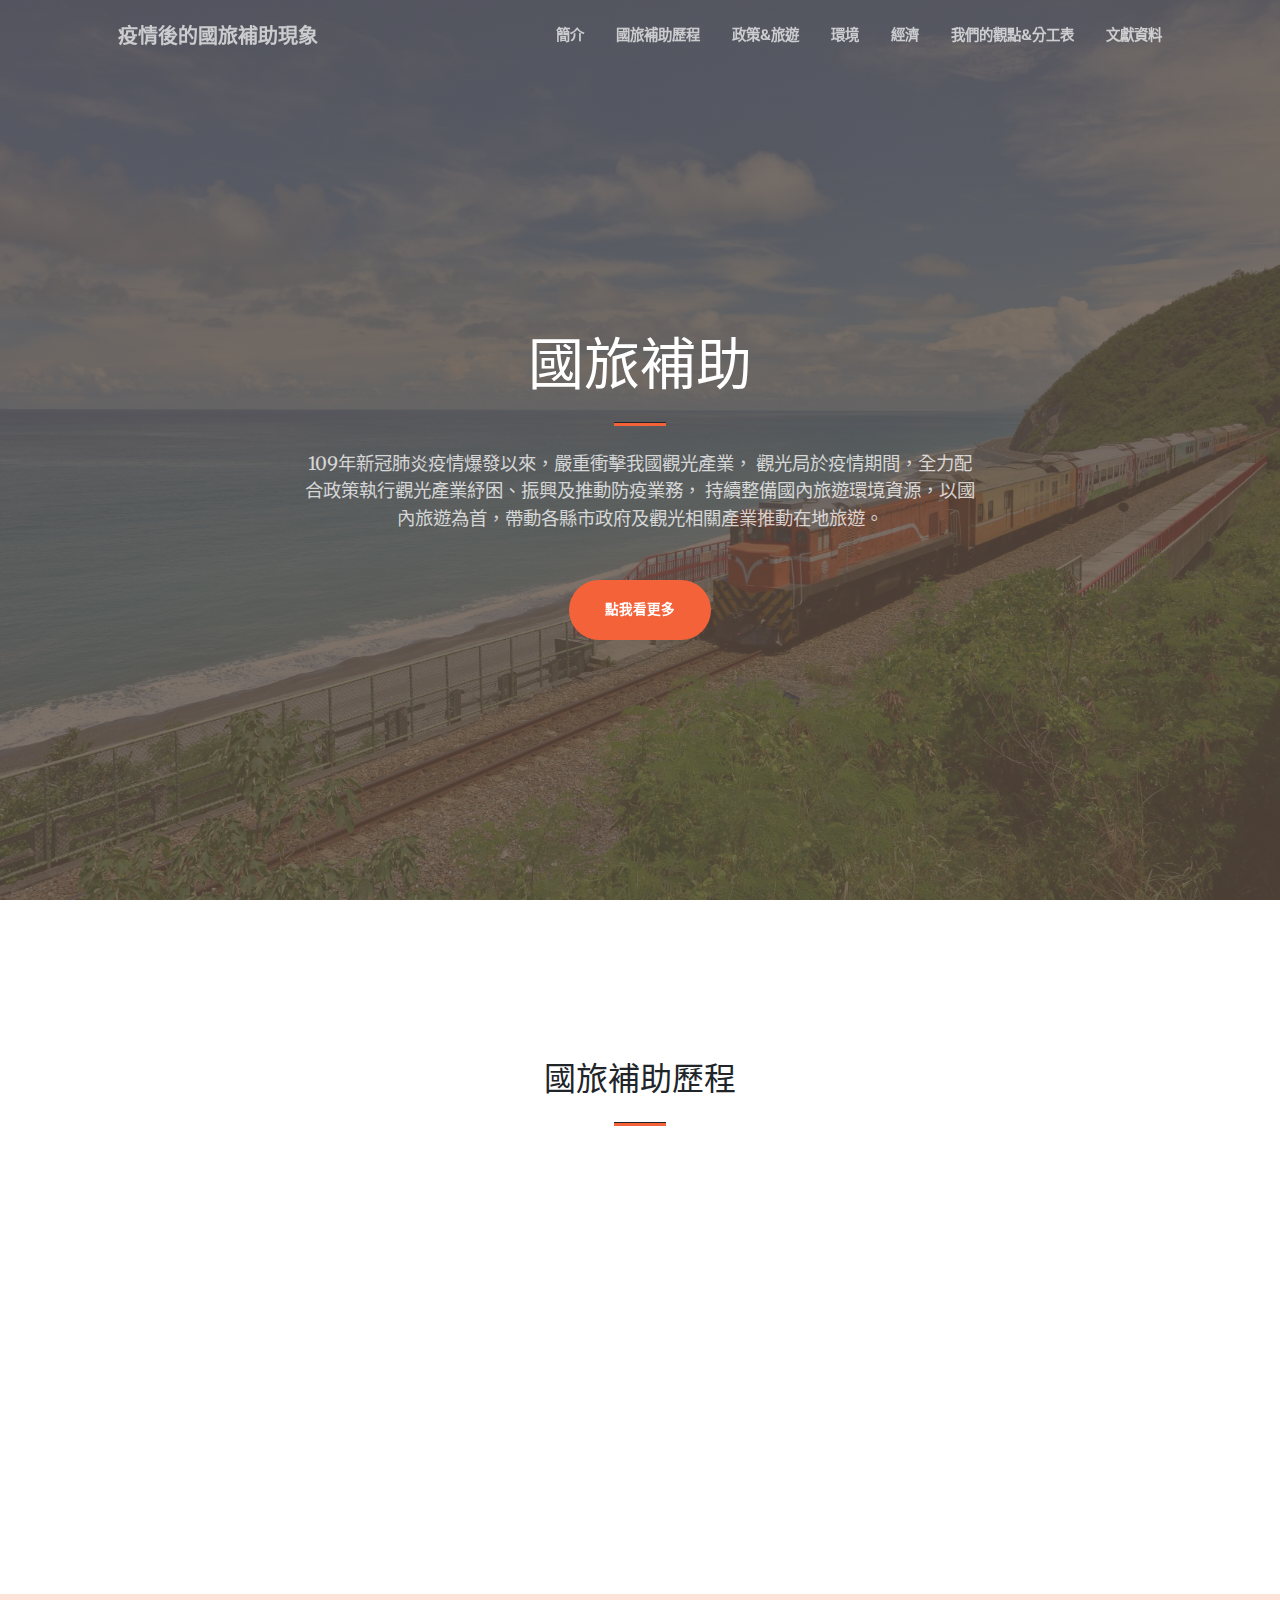
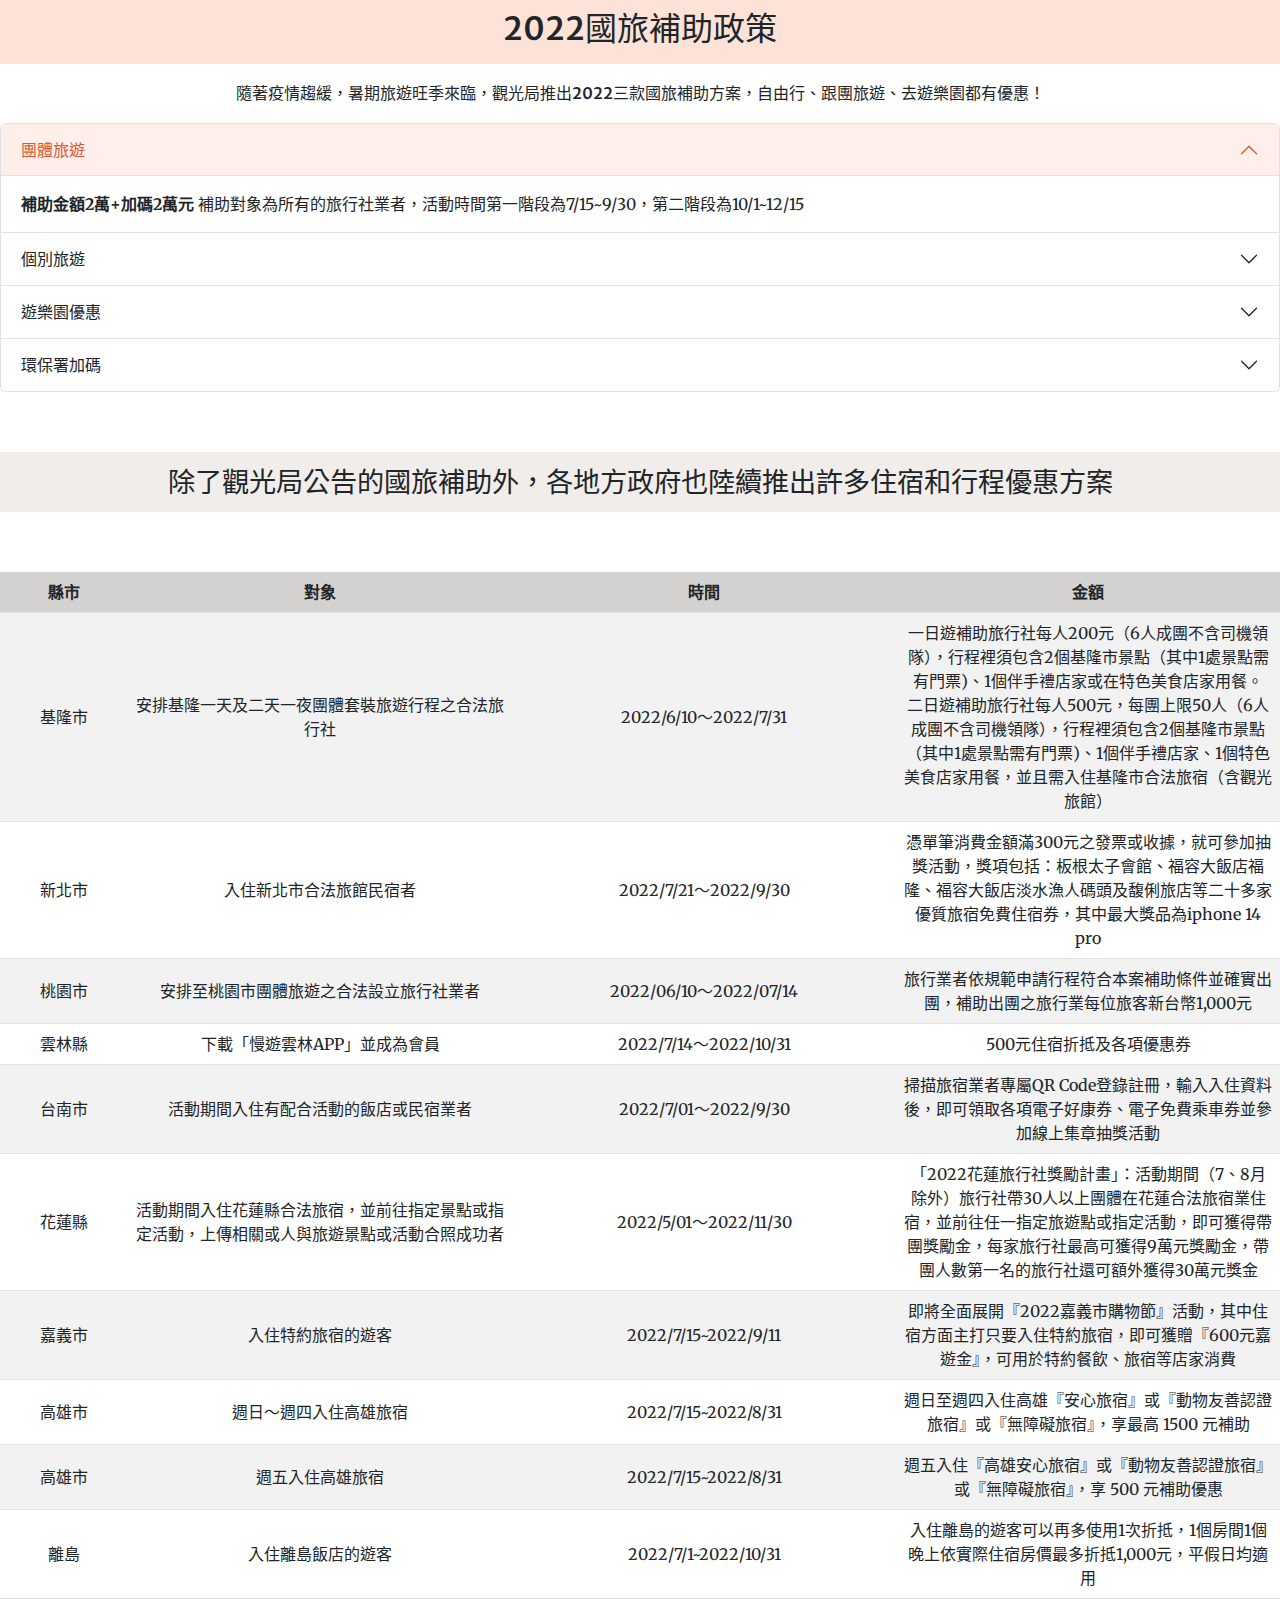
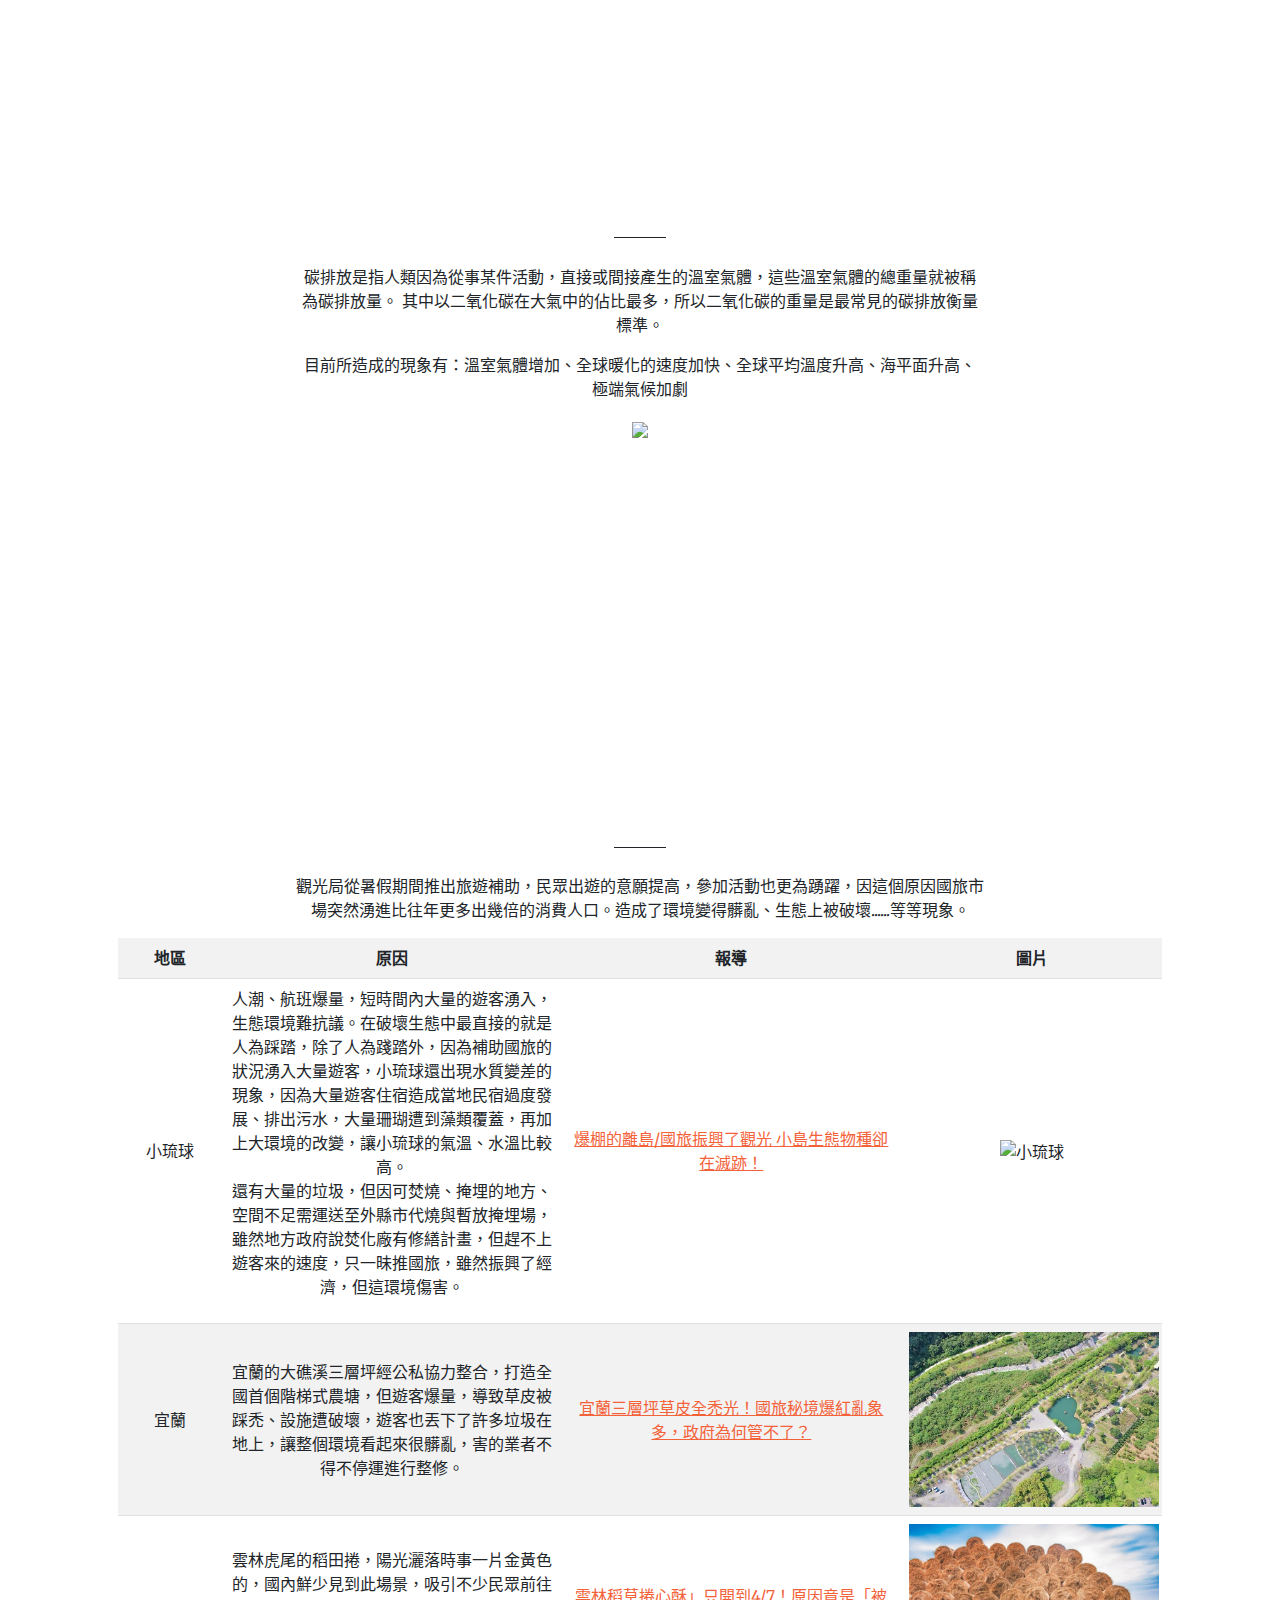
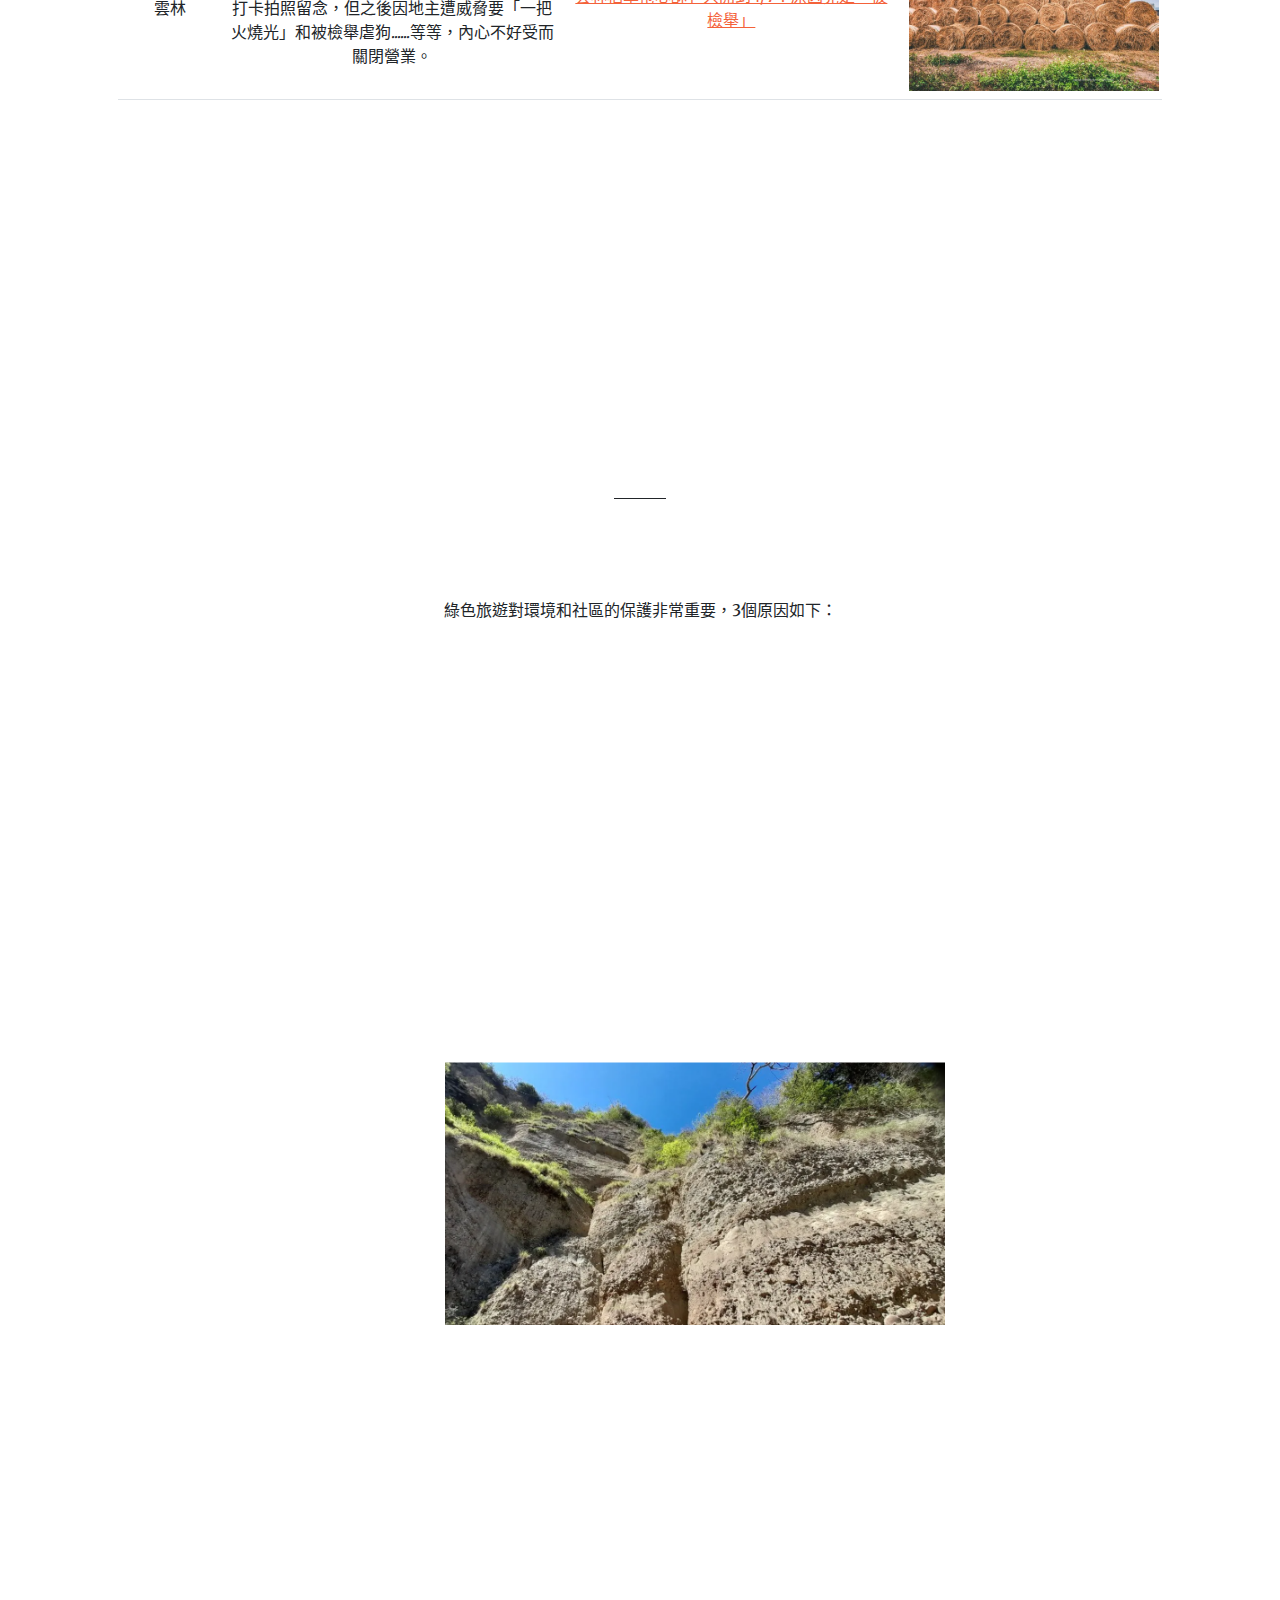
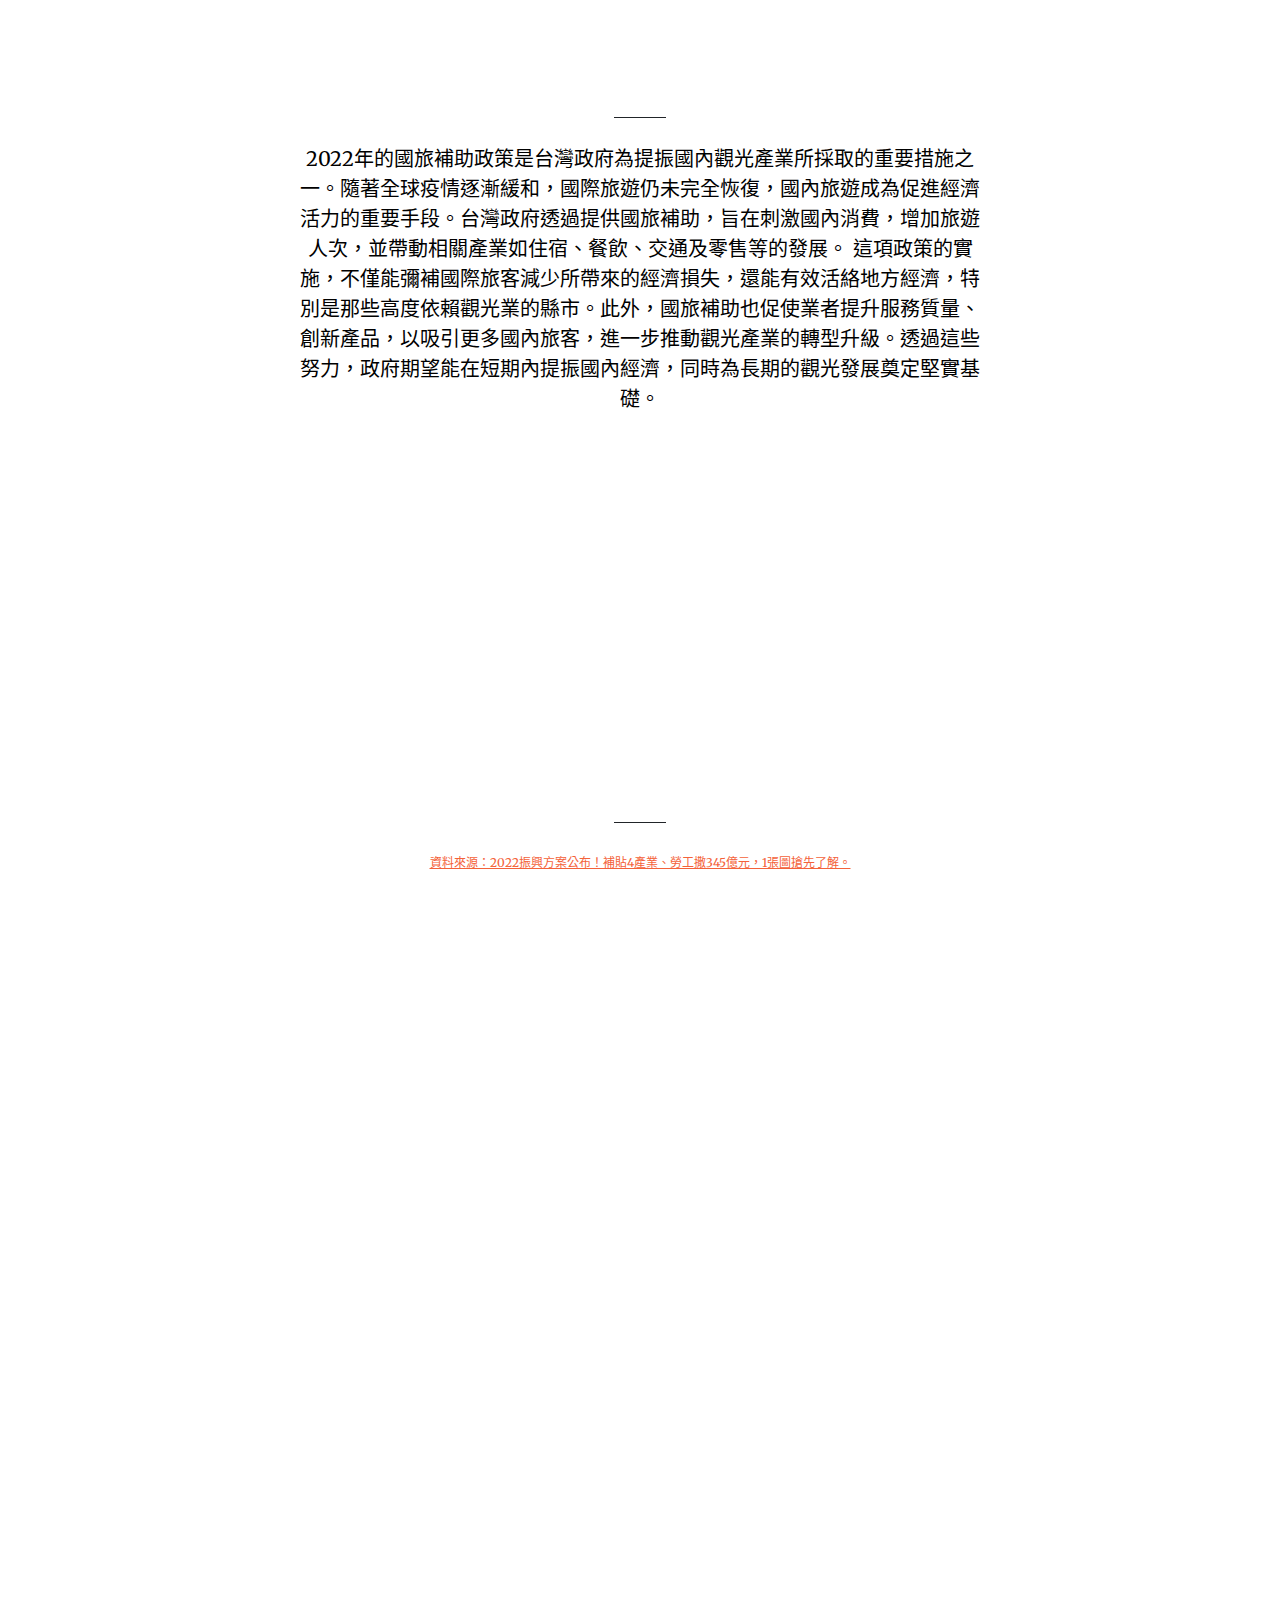
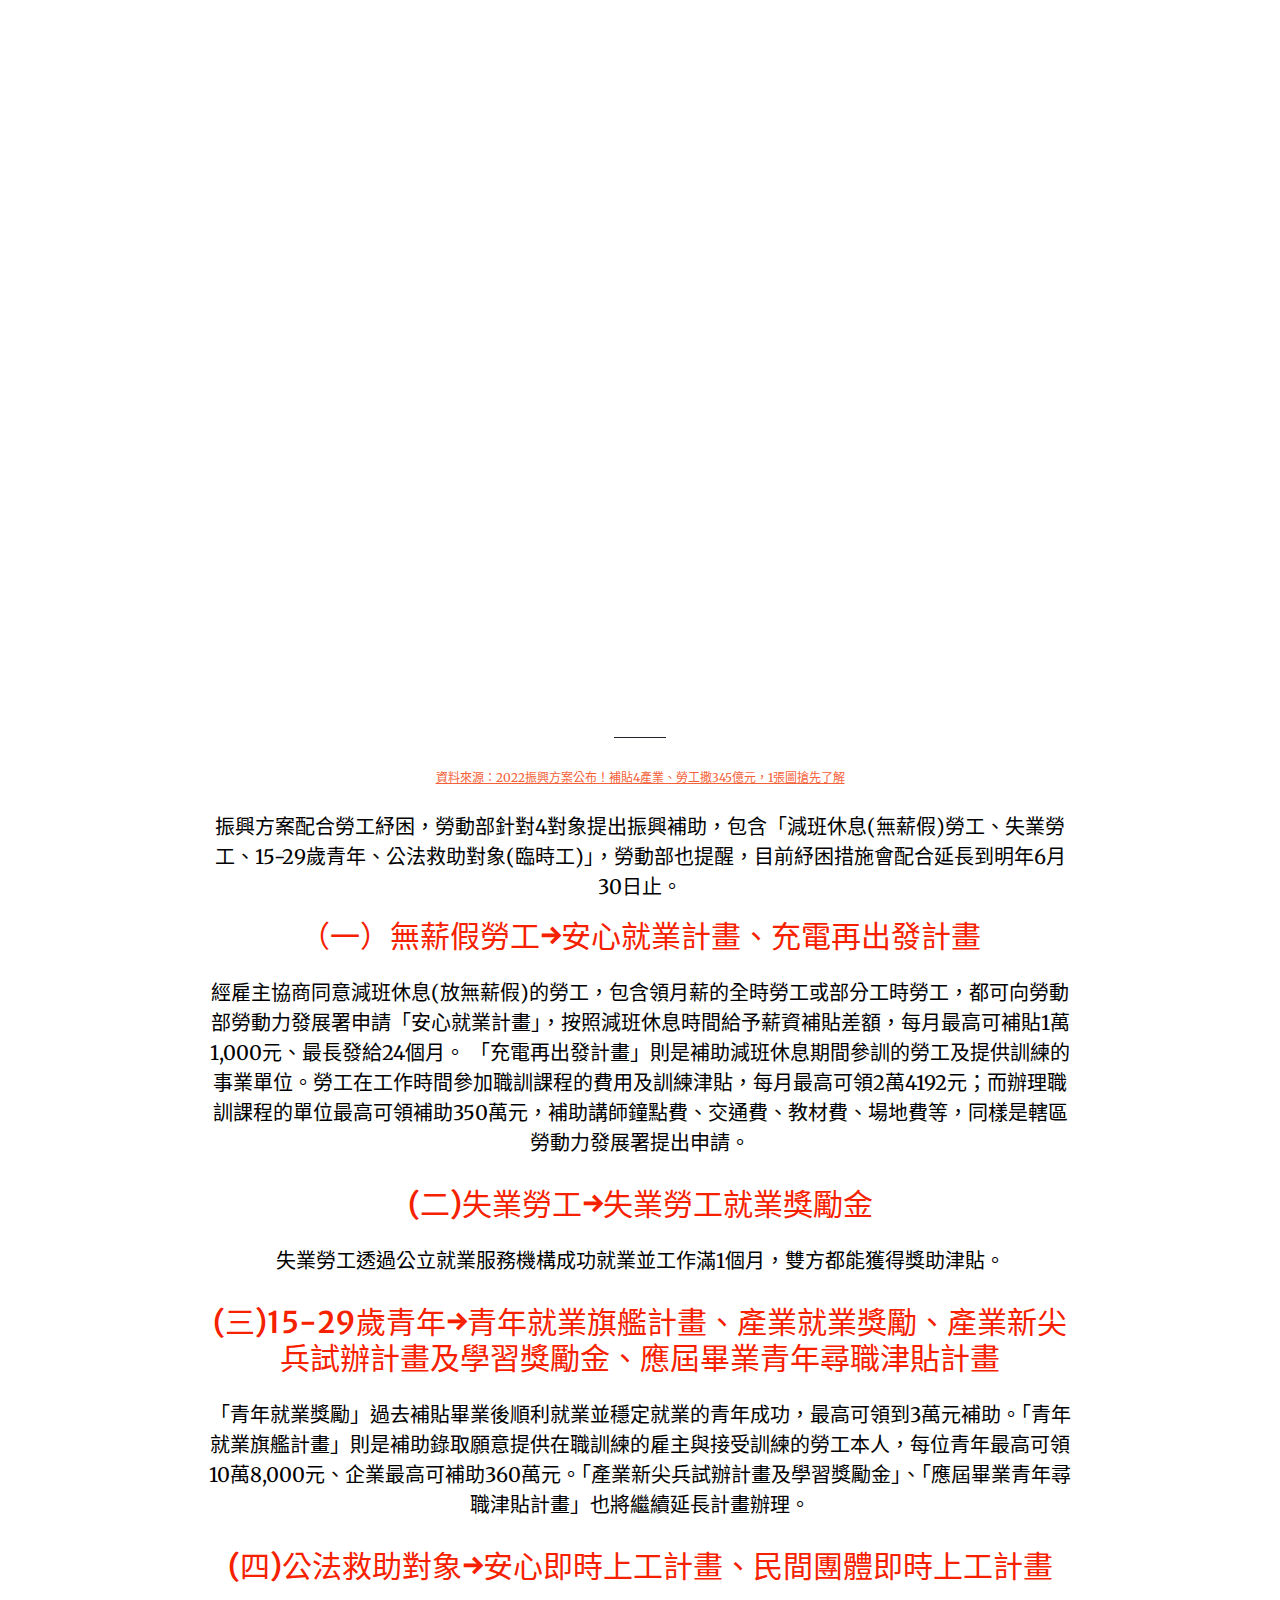
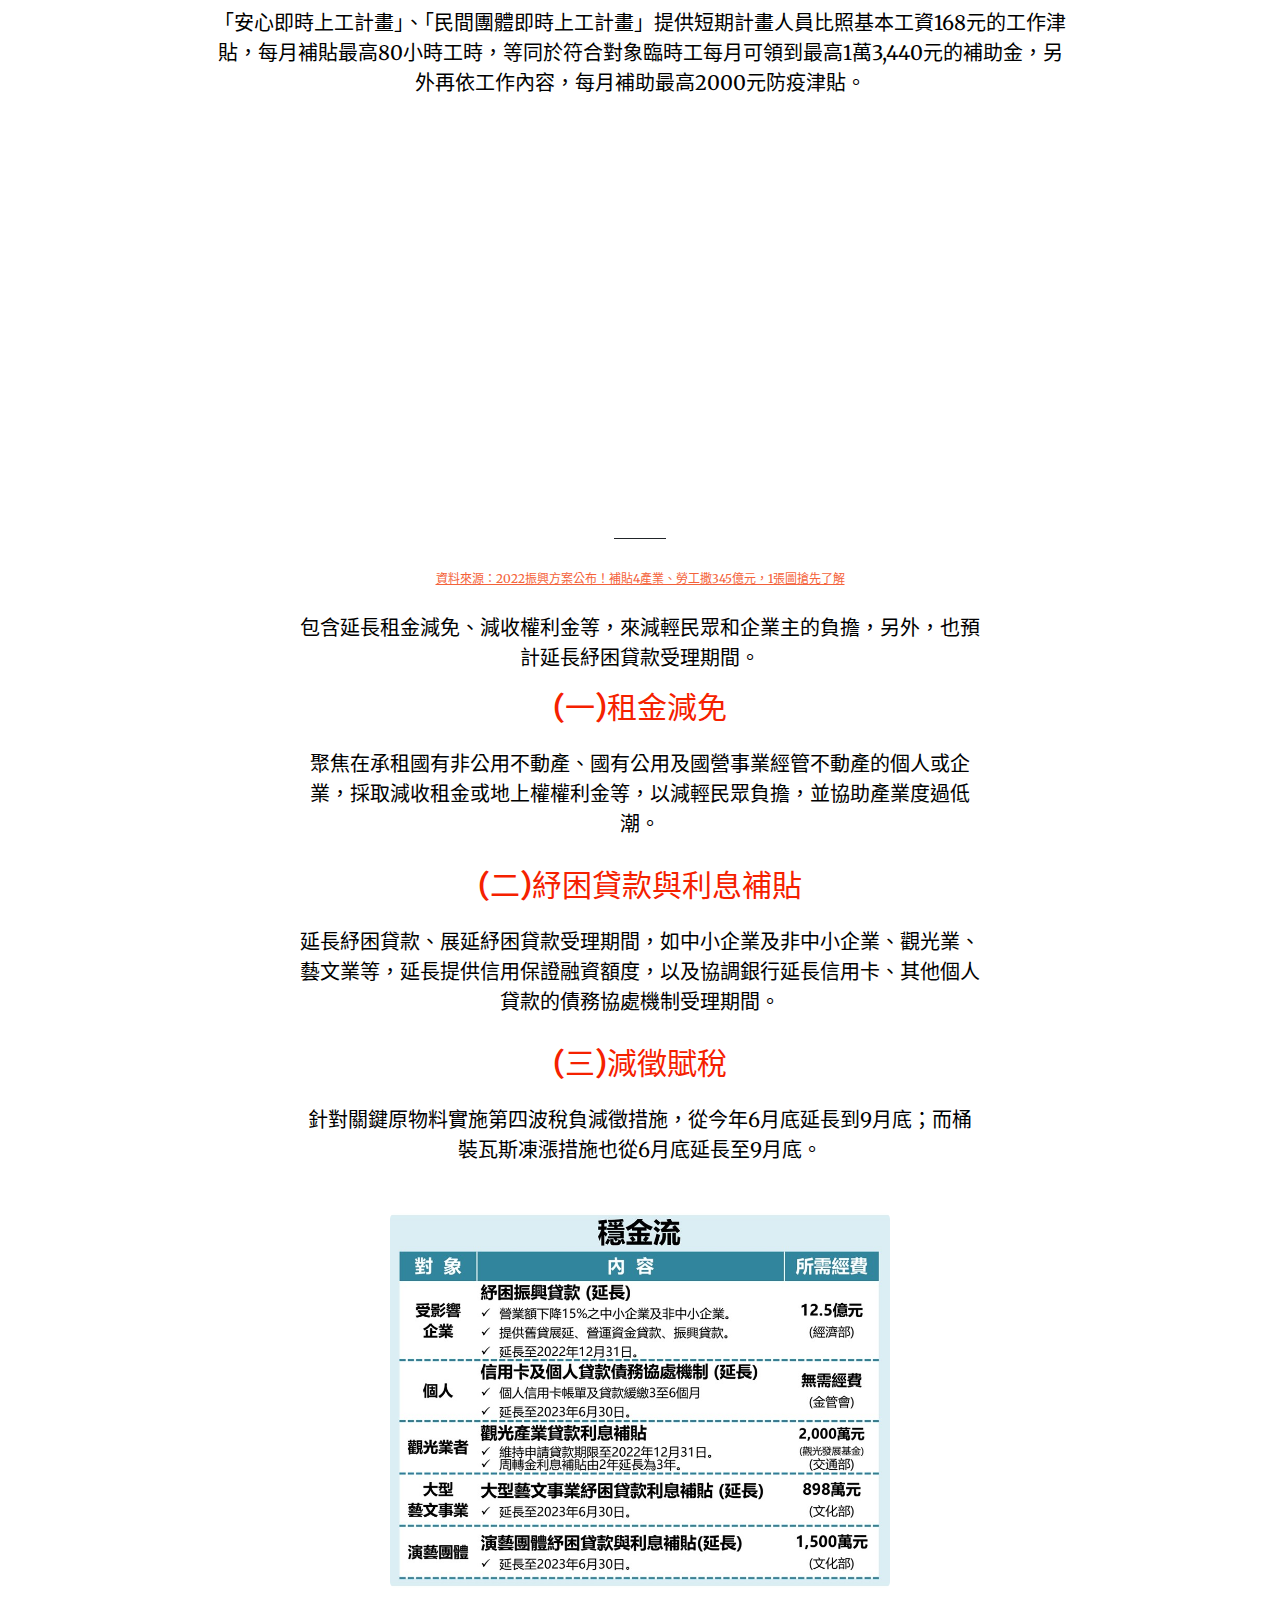
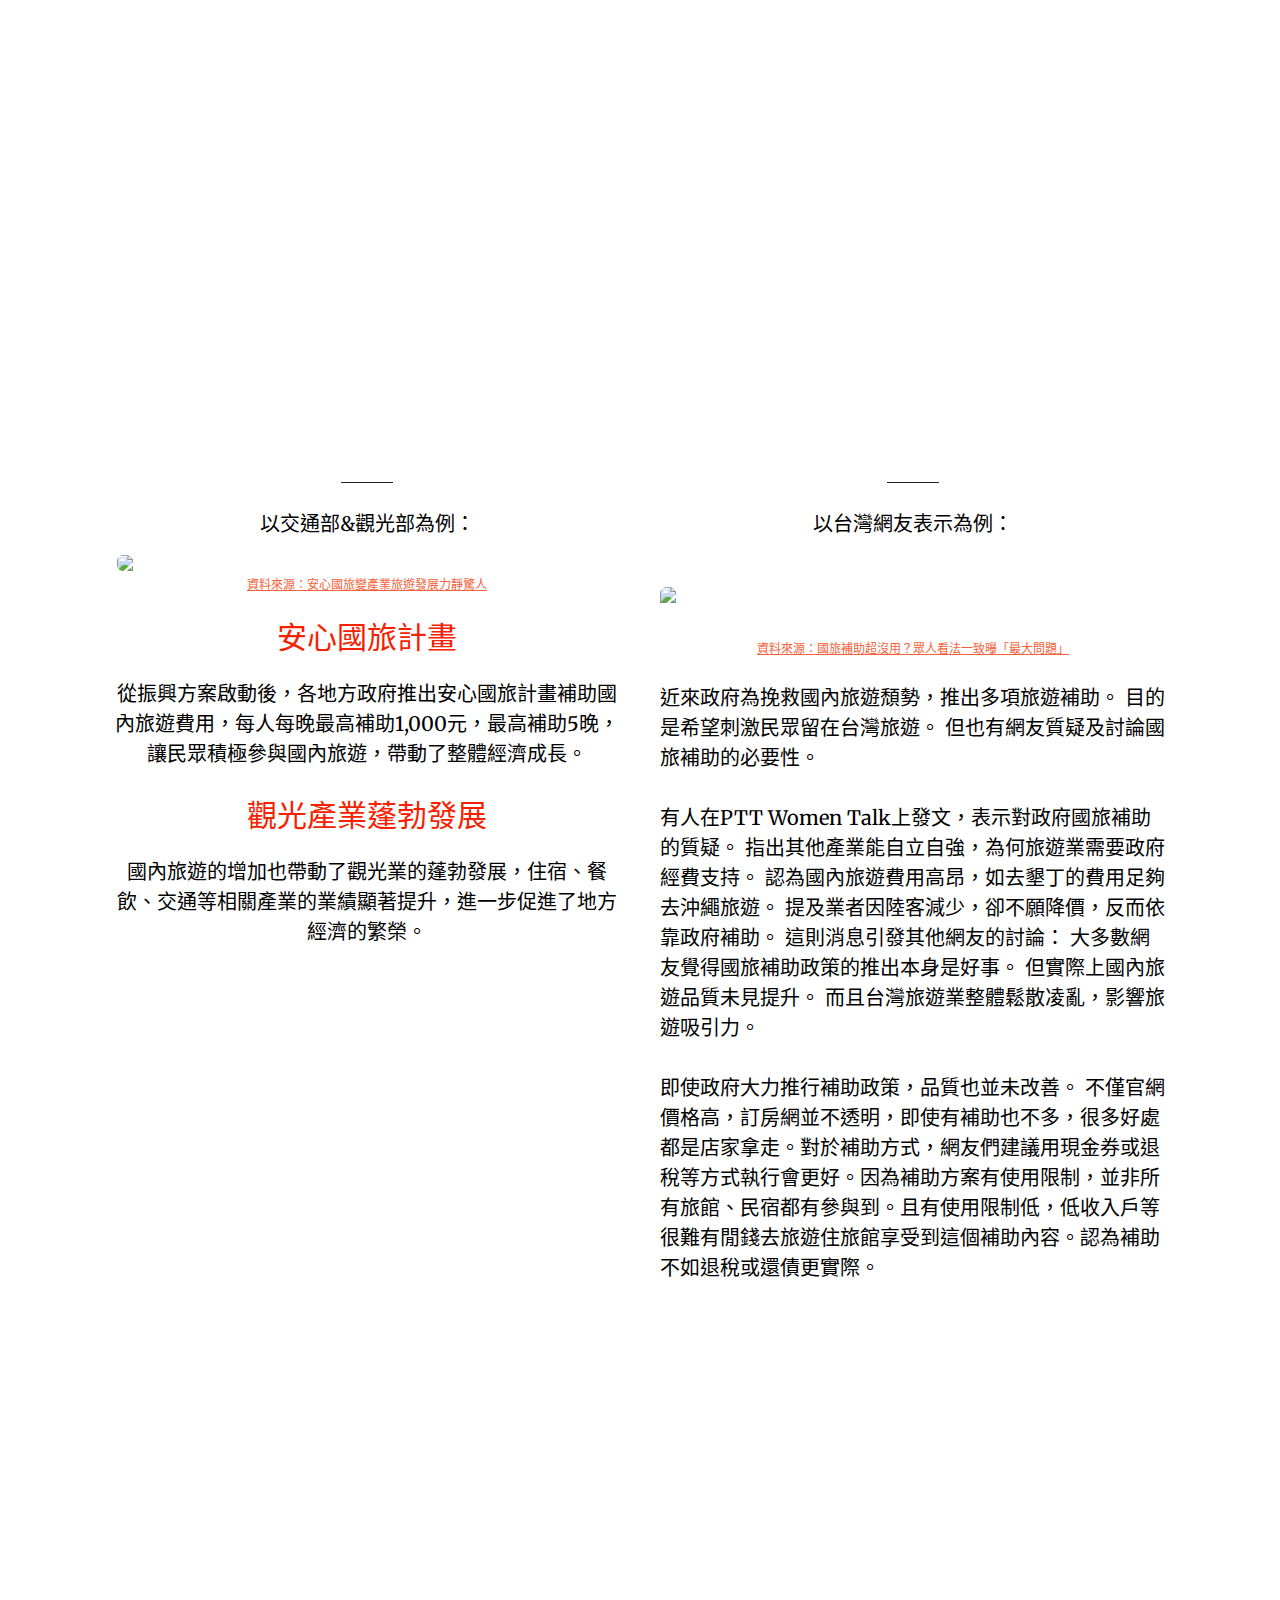
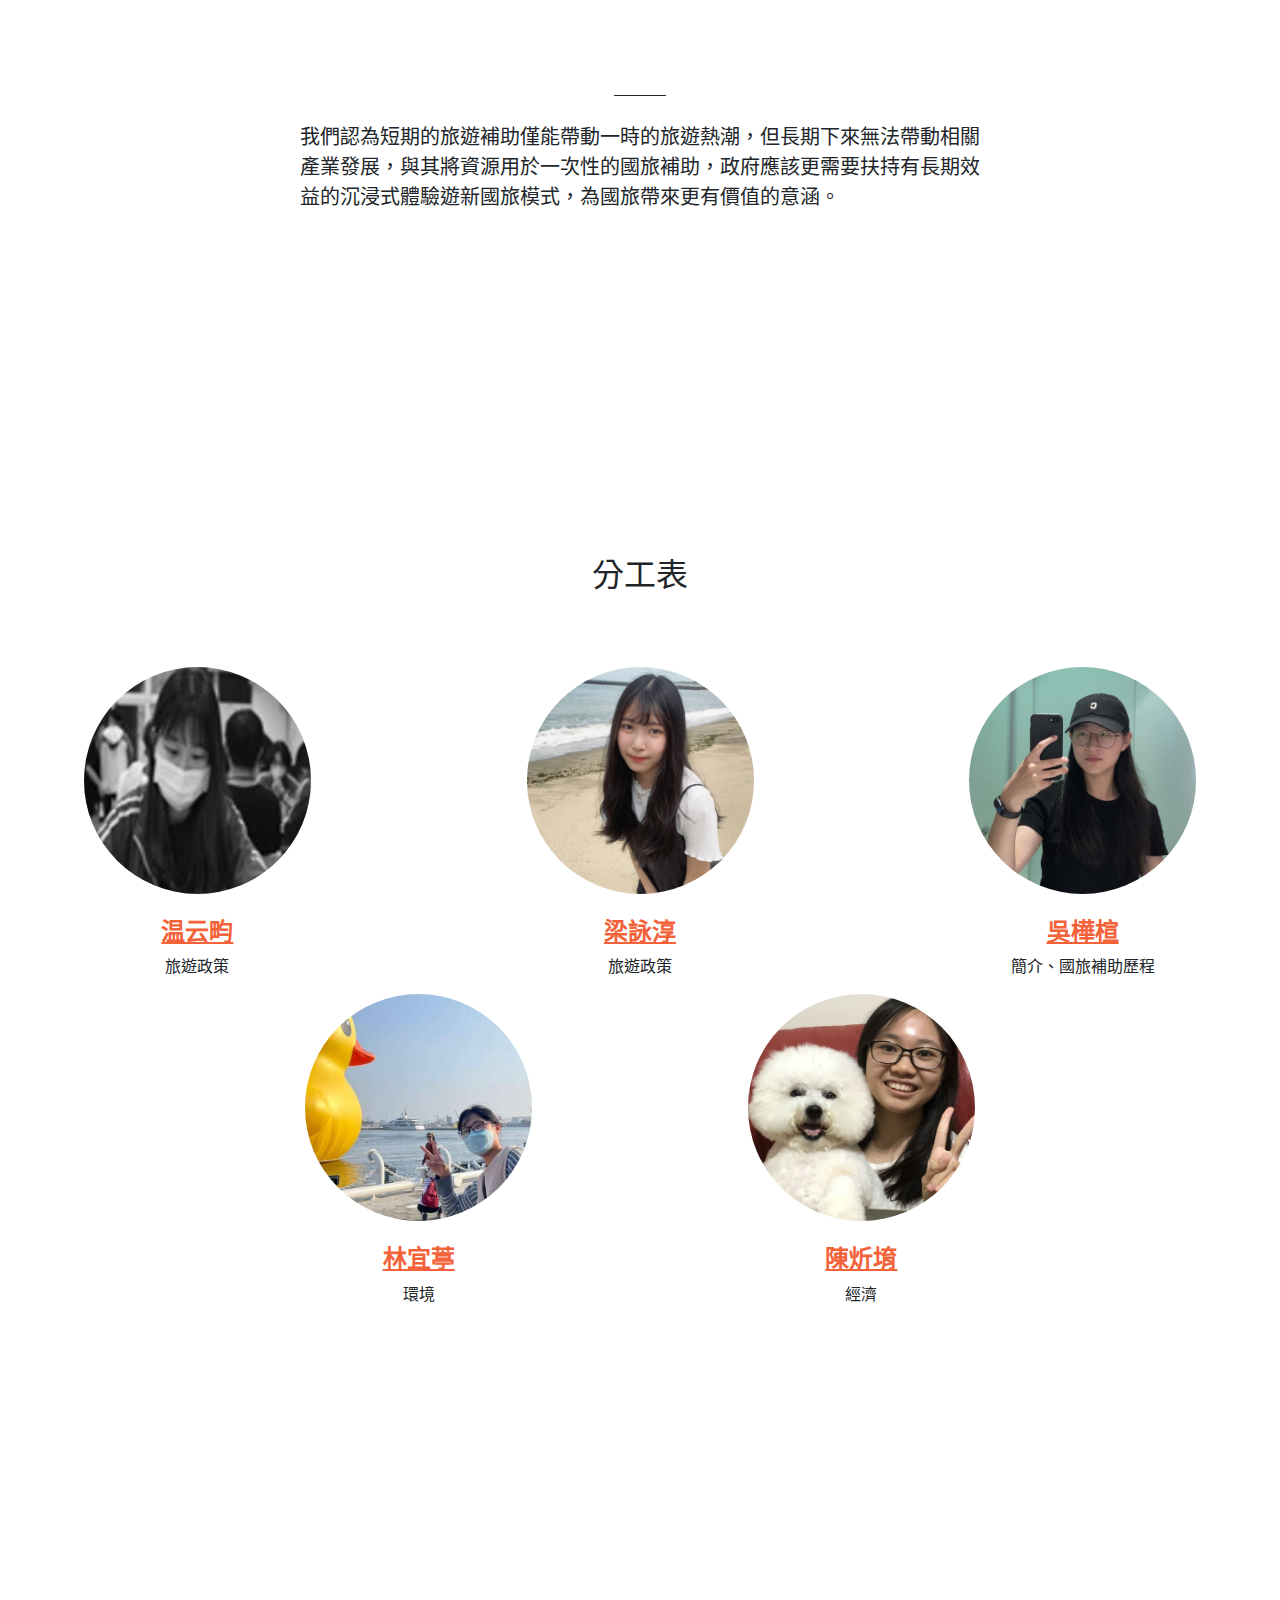
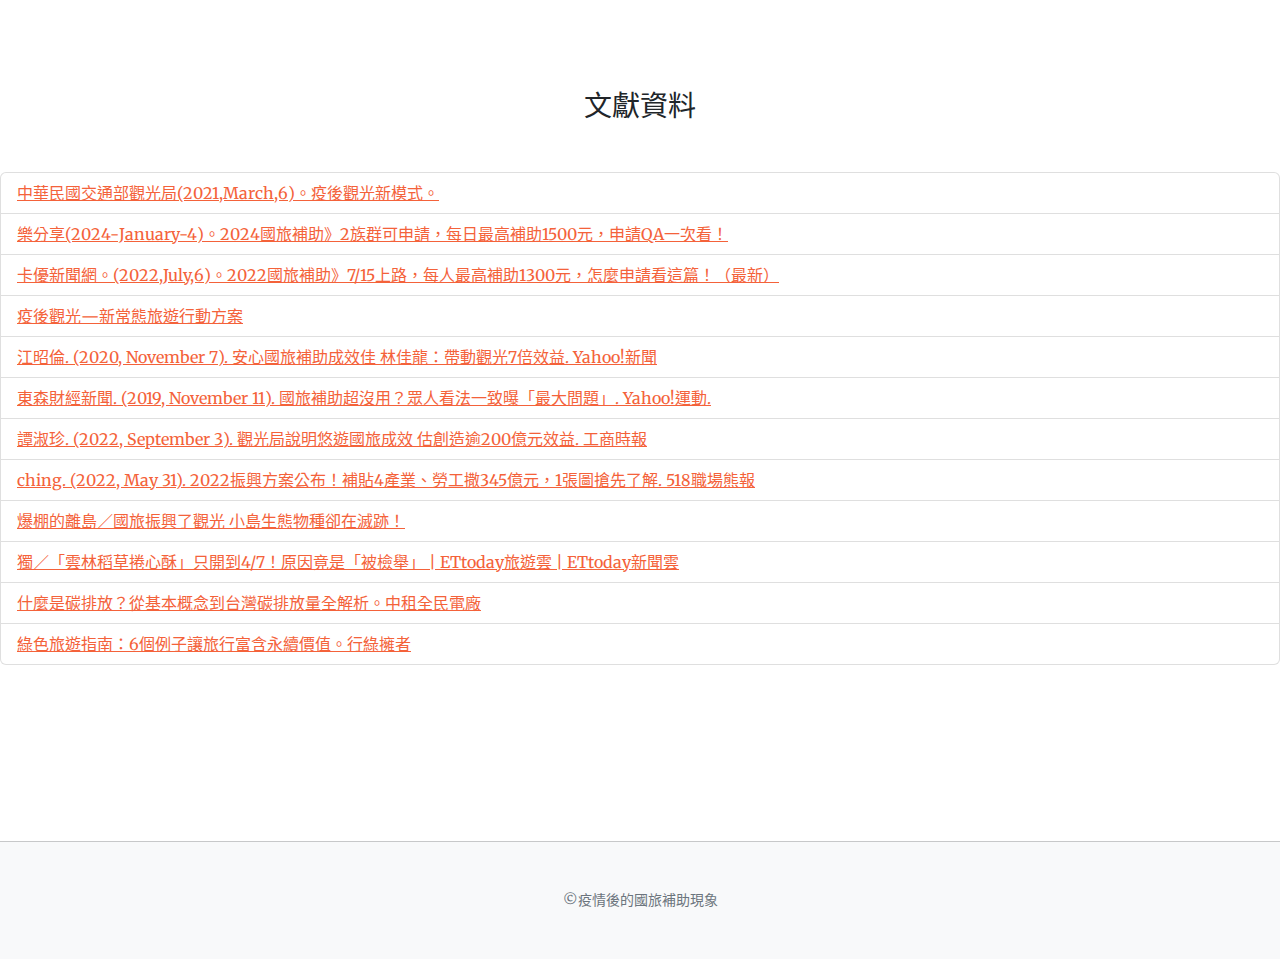
==== team/index.html @ a62d460c "圖片大小" ====
<!DOCTYPE html>
<html lang="zh-TW">

<head>
    <meta charset="utf-8" />
    <meta name="viewport" content="width=device-width, initial-scale=1, shrink-to-fit=no" />
    <meta name="description" content="" />
    <meta name="author" content="" />
    <title>國旅補助</title>
    <!-- Favicon-->
    <link rel="icon" type="image/x-icon" href="assets/img/apmlr-cynxx-001.ico" />
    <!-- Bootstrap Icons-->
    <link href="https://cdn.jsdelivr.net/npm/bootstrap-icons@1.5.0/font/bootstrap-icons.css" rel="stylesheet" />
    <!-- Google fonts-->
    <link href="https://fonts.googleapis.com/css?family=Merriweather+Sans:400,700" rel="stylesheet" />
    <link href="https://fonts.googleapis.com/css?family=Merriweather:400,300,300italic,400italic,700,700italic"
        rel="stylesheet" type="text/css" />
    <!-- SimpleLightbox plugin CSS-->
    <link href="https://cdnjs.cloudflare.com/ajax/libs/SimpleLightbox/2.1.0/simpleLightbox.min.css" rel="stylesheet" />
    <!-- Core theme CSS (includes Bootstrap)-->
    <link href="css/styles.css" rel="stylesheet" />
    <link href="https://unpkg.com/aos@2.3.1/dist/aos.css" rel="stylesheet">
</head>

<body id="page-top">
    <!-- Navigation-->
    <nav class="navbar navbar-expand-lg navbar-light fixed-top py-3" id="mainNav">
        <div class="container px-4 px-lg-5">
            <a class="navbar-brand" href="#page-top">疫情後的國旅補助現象</a>
            <button class="navbar-toggler navbar-toggler-right" type="button" data-bs-toggle="collapse"
                data-bs-target="#navbarResponsive" aria-controls="navbarResponsive" aria-expanded="false"
                aria-label="Toggle navigation"><span class="navbar-toggler-icon"></span></button>
            <div class="collapse navbar-collapse" id="navbarResponsive">
                <ul class="navbar-nav ms-auto my-2 my-lg-0">
                    <li class="nav-item"><a class="nav-link" href="#page-top">簡介</a></li>
                    <li class="nav-item"><a class="nav-link" href="#Historical context">國旅補助歷程</a></li>
                    <li class="nav-item"><a class="nav-link" href="#policy and travel">政策&旅遊</a></li>
                    <li class="nav-item"><a class="nav-link" href="#environment">環境</a></li>
                    <li class="nav-item"><a class="nav-link" href="#economy">經濟</a></li>
                    <li class="nav-item"><a class="nav-link" href="#Conclusion & Division of Work">我們的觀點&分工表</a></li>
                    <li class="nav-item"><a class="nav-link" href="#information">文獻資料</a></li>
                </ul>
            </div>
        </div>
    </nav>
    <!-- Masthead-->
    <header class="masthead">
        <div class="container px-4 px-lg-5 h-100">
            <div class="row gx-4 gx-lg-5 h-100 align-items-center justify-content-center text-center">
                <div class="col-lg-8 align-self-end">
                    <h1 class="text-white font-weight-bold" data-aos="zoom-in">國旅補助</h1>
                    <hr class="divider" />
                </div>
                <div class="col-lg-8 align-self-baseline">
                    <p class="text-white-75 mb-5">
                        109年新冠肺炎疫情爆發以來，嚴重衝擊我國觀光產業，
                        觀光局於疫情期間，全力配合政策執行觀光產業紓困、振興及推動防疫業務，
                        持續整備國內旅遊環境資源，以國內旅遊為首，帶動各縣市政府及觀光相關產業推動在地旅遊。
                    </p>
                    <a class="btn btn-primary btn-xl" href="#Historical context" data-aos="flip-left">點我看更多</a>
                </div>
            </div>
        </div>
    </header>
    <!-- About-->
    <section class="page-section" id="Historical context">
        <div class="container px-4 px-lg-5">
            <h2 class="text-center mt-0">國旅補助歷程</h2>
            <hr class="divider" />
            <div class="row">
                <div class="col-sm-6">
                    <div class="card" data-aos="flip-up">
                        <div class="card-body">
                            <h5 class="card-title text-center">2022</h5>
                            <p class="card-text">
                                交通部觀光局規畫2022國民旅遊補助，推出「悠遊國旅」方案，相關措施將於 7 月 15 日至 12 月 15 日實施，每人每次800元，限補助一次，
                                以平日住宿為原則，若入住有環保標章的旅館、星級旅館、好客民宿、自行車友善旅宿，或有接種完整三劑疫苗者，
                                可以再加碼補助500元，最高補助 1,300 元，旅行團最高補助 3 萬元。
                            </p>
                            <a href="https://tw.news.yahoo.com/2022%E5%9C%8B%E6%97%85%E8%A3%9C%E5%8A%A9-7-15%E4%B8%8A%E8%B7%AF-%E6%80%8E%E9%BA%BC%E7%94%B3%E8%AB%8B-%E6%AF%8F%E4%BA%BA%E6%9C%80%E9%AB%98%E8%A3%9C%E5%8A%A91300%E5%85%83-094347908.html"
                                target="_blank" class="btn btn-primary aligncenter">詳細資料</a>
                        </div>
                    </div>
                </div>
                <div class="col-sm-6">
                    <div class="card" data-aos="flip-up">
                        <div class="card-body">
                            <h5 class="card-title text-center">2024</h5>
                            <p class="card-text">
                                交通部觀光署為活絡國內觀光產業發展，鼓勵旅行業包裝銀髮族優質旅遊產品，促進銀髮族參與旅遊活動，
                                新訂「交通部觀光署輔導旅行業辦理銀髮族旅遊補助要點」及「交通部觀光署輔導旅行業辦理無障礙旅遊補助要點」等2項要點。
                                2024年起，65歲以上銀髮族團體旅遊，每人每日最高補助500元，旅行業者每團上限1萬5千元補助，
                                另外身障者、無障礙團體每天可補助1,500元。
                            </p>
                            <a href="https://www.cardu.com.tw/epoint/detail.php?42581" target="_blank"
                                class="btn btn-primary aligncenter">詳細資料</a>
                        </div>
                    </div>
                </div>
            </div>
        </div>
    </section>
    <!-- Portfolio-->
    <div id="policy-and-travel">
        <div class="container-fluid p-0">
            <h2 style="background-color: rgb(253, 226, 215); text-align: center; margin-top: 20px; padding:0.5em 0;">
                2022國旅補助政策
            </h2>
            <h6 style="margin: 20px 0 ;text-align: center;">
                隨著疫情趨緩，暑期旅遊旺季來臨，觀光局推出2022三款國旅補助方案，自由行、跟團旅遊、去遊樂園都有優惠！
            </h6>
            <div class="accordion" id="accordionExample">
                <div class="accordion-item">
                    <h2 class="accordion-header" id="headingOne">
                        <button class="accordion-button" type="button" data-bs-toggle="collapse"
                            data-bs-target="#collapseOne" aria-expanded="true" aria-controls="collapseOne">
                            團體旅遊
                        </button>
                    </h2>
                    <div id="collapseOne" class="accordion-collapse collapse show" aria-labelledby="headingOne"
                        data-bs-parent="#accordionExample">
                        <div class="accordion-body">
                            <strong>補助金額2萬+加碼2萬元</strong> 補助對象為所有的旅行社業者，活動時間第一階段為7/15~9/30，第二階段為10/1~12/15
                        </div>
                    </div>
                </div>
                <div class="accordion-item">
                    <h2 class="accordion-header" id="headingTwo">
                        <button class="accordion-button collapsed" type="button" data-bs-toggle="collapse"
                            data-bs-target="#collapseTwo" aria-expanded="false" aria-controls="collapseTwo">
                            個別旅遊
                        </button>
                    </h2>
                    <div id="collapseTwo" class="accordion-collapse collapse" aria-labelledby="headingTwo"
                        data-bs-parent="#accordionExample">
                        <div class="accordion-body">
                            <strong>800元+加碼500元</strong> 補助對象為本國國民，活動時間為7/15~9/8
                        </div>
                    </div>
                </div>
                <div class="accordion-item">
                    <h2 class="accordion-header" id="headingThree">
                        <button class="accordion-button collapsed" type="button" data-bs-toggle="collapse"
                            data-bs-target="#collapseThree" aria-expanded="false" aria-controls="collapseThree">
                            遊樂園優惠
                        </button>
                    </h2>
                    <div id="collapseThree" class="accordion-collapse collapse" aria-labelledby="headingThree"
                        data-bs-parent="#accordionExample">
                        <div class="accordion-body">
                            <strong>門票3折優惠</strong> 補助對象為入園遊客，活動時間為7/15~10/7
                        </div>
                    </div>
                </div>
                <div class="accordion-item">
                    <h2 class="accordion-header" id="headingFour">
                        <button class="accordion-button collapsed" type="button" data-bs-toggle="collapse"
                            data-bs-target="#collapseFour" aria-expanded="false" aria-controls="collapseFour">
                            環保署加碼
                        </button>
                    </h2>
                    <div id="collapseFour" class="accordion-collapse collapse" aria-labelledby="headingFour"
                        data-bs-parent="#accordionExample">
                        <div class="accordion-body">
                            <strong>加碼200元</strong> 補助對象為環保集點APP會員，只要滿額即可領取
                        </div>
                    </div>
                </div>
            </div>
            <h6
                style="background-color: rgb(240, 237, 234); text-align: center; margin: 60px 0; font-size: 170%; padding: 0.5em 0;">
                除了觀光局公告的國旅補助外，各地方政府也陸續推出許多住宿和行程優惠方案
            </h6>
            <table class="table table-striped">
                <thead>
                    <tr style="background-color: rgb(212, 210, 209);">
                        <th style="width:10%">縣市</th>
                        <th>對象</th>
                        <th>時間</th>
                        <th>金額</th>
                    </tr>
                </thead>
                <tbody>
                    <tr>
                        <td>基隆市</td>
                        <td>安排基隆一天及二天一夜團體套裝旅遊行程之合法旅行社</td>
                        <td>2022/6/10～2022/7/31</td>
                        <td>
                            一日遊補助旅行社每人200元（6人成團不含司機領隊），行程裡須包含2個基隆市景點（其中1處景點需有門票)、1個伴手禮店家或在特色美食店家用餐。
                            二日遊補助旅行社每人500元，每團上限50人（6人成團不含司機領隊），行程裡須包含2個基隆市景點（其中1處景點需有門票)、1個伴手禮店家、1個特色美食店家用餐，並且需入住基隆市合法旅宿（含觀光旅館）
                        </td>
                    </tr>
                    <tr>
                        <td>新北市</td>
                        <td>入住新北市合法旅館民宿者</td>
                        <td>2022/7/21～2022/9/30</td>
                        <td>憑單筆消費金額滿300元之發票或收據，就可參加抽獎活動，獎項包括：板根太子會館、福容大飯店福隆、福容大飯店淡水漁人碼頭及馥俐旅店等二十多家優質旅宿免費住宿券，其中最大獎品為iphone
                            14 pro</td>
                    </tr>
                    <tr>
                        <td>桃園市</td>
                        <td>安排至桃園市團體旅遊之合法設立旅行社業者</td>
                        <td>2022/06/10～2022/07/14</td>
                        <td>旅行業者依規範申請行程符合本案補助條件並確實出團，補助出團之旅行業每位旅客新台幣1,000元</td>
                    </tr>
                    <tr>
                        <td>雲林縣</td>
                        <td>下載「慢遊雲林APP」並成為會員</td>
                        <td>2022/7/14～2022/10/31</td>
                        <td>500元住宿折抵及各項優惠券</td>
                    </tr>
                    <tr>
                        <td>台南市</td>
                        <td>活動期間入住有配合活動的飯店或民宿業者</td>
                        <td>2022/7/01～2022/9/30</td>
                        <td>掃描旅宿業者專屬QR Code登錄註冊，輸入入住資料後，即可領取各項電子好康券、電子免費乘車券並參加線上集章抽獎活動</td>
                    </tr>
                    <tr>
                        <td>花蓮縣</td>
                        <td>活動期間入住花蓮縣合法旅宿，並前往指定景點或指定活動，上傳相關或人與旅遊景點或活動合照成功者</td>
                        <td>2022/5/01～2022/11/30</td>
                        <td>
                            「2022花蓮旅行社獎勵計畫」：活動期間（7、8月除外）旅行社帶30人以上團體在花蓮合法旅宿業住宿，並前往任一指定旅遊點或指定活動，即可獲得帶團獎勵金，每家旅行社最高可獲得9萬元獎勵金，帶團人數第一名的旅行社還可額外獲得30萬元獎金
                        </td>
                    </tr>
                    <tr>
                        <td>嘉義市</td>
                        <td>入住特約旅宿的遊客</td>
                        <td>2022/7/15~2022/9/11</td>
                        <td>即將全面展開『2022嘉義市購物節』活動，其中住宿方面主打只要入住特約旅宿，即可獲贈『600元嘉遊金』，可用於特約餐飲、旅宿等店家消費</td>
                    </tr>
                    <tr>
                        <td>高雄市</td>
                        <td>週日～週四入住高雄旅宿</td>
                        <td>2022/7/15~2022/8/31</td>
                        <td>週日至週四入住高雄『安心旅宿』或『動物友善認證旅宿』或『無障礙旅宿』，享最高 1500 元補助</td>
                    </tr>
                    <tr>
                        <td>高雄市</td>
                        <td>週五入住高雄旅宿</td>
                        <td>2022/7/15~2022/8/31</td>
                        <td>週五入住『高雄安心旅宿』或『動物友善認證旅宿』或『無障礙旅宿』，享 500 元補助優惠</td>
                    </tr>
                    <tr>
                        <td>離島</td>
                        <td>入住離島飯店的遊客</td>
                        <td>2022/7/1~2022/10/31</td>
                        <td>入住離島的遊客可以再多使用1次折抵，1個房間1個晚上依實際住宿房價最多折抵1,000元，平假日均適用</td>
                    </tr>
                </tbody>
            </table>
            <!-- Contact-->
            <section class="page-section" id="environment">
                <div class="container px-4 px-lg-5">
                    <div class="row gx-4 gx-lg-5 justify-content-center">
                        <div class="col-lg-8 text-center">
                            <div class="heading-block">
                                <h2 class="center opsTitleC jfontT" data-aos="flip-left">環境-碳排放</h2>
                                <hr class="divider divider-light" />
                                <p>碳排放是指人類因為從事某件活動，直接或間接產生的溫室氣體，這些溫室氣體的總重量就被稱為碳排放量。
                                    其中以二氧化碳在大氣中的佔比最多，所以二氧化碳的重量是最常見的碳排放衡量標準。</p>
                                <p>目前所造成的現象有：溫室氣體增加、全球暖化的速度加快、全球平均溫度升高、海平面升高、極端氣候加劇</p>
                                <div class="mt-2 mb-4 center" data-animate="fadeIn">
                                    <img src="assets/img/co2.jpg" width="350px" class="sightseeingImg" />
                                </div>
                            </div>
                        </div>
                    </div>
                </div>
            </section>

            <section class="page-section" id="environment">
                <div class="container px-4 px-lg-5">
                    <div class="row gx-4 gx-lg-5 justify-content-center">
                        <div class="col-lg-12 text-center">
                            <div class="heading-block">
                                <h2 class="center opsTitleC jfontT" data-aos="flip-left">環境的現象</h2>
                                <hr class="divider divider-light" />
                                <div class="row">
                                    <div class="col-2"></div>
                                    <p class="col-8">
                                        觀光局從暑假期間推出旅遊補助，民眾出遊的意願提高，參加活動也更為踴躍，因這個原因國旅市場突然湧進比往年更多出幾倍的消費人口。造成了環境變得髒亂、生態上被破壞......等等現象。
                                    </p>
                                    <div class="col-2"></div>
                                </div>
                            </div>
                            <table class="table table-striped table-hover table-80">
                                <tr class="table_primary">
                                    <th style="width:10%">地區</th>
                                    <th>原因</th>
                                    <th>報導</th>
                                    <th style="width:25%">圖片</th>
                                </tr>
                                <tr>
                                    <td>小琉球</td>
                                    <td>
                                        人潮、航班爆量，短時間內大量的遊客湧入，生態環境難抗議。在破壞生態中最直接的就是人為踩踏，除了人為踐踏外，因為補助國旅的狀況湧入大量遊客，小琉球還出現水質變差的現象，因為大量遊客住宿造成當地民宿過度發展、排出污水，大量珊瑚遭到藻類覆蓋，再加上大環境的改變，讓小琉球的氣溫、水溫比較高。
                                        <p>還有大量的垃圾，但因可焚燒、掩埋的地方、空間不足需運送至外縣市代燒與暫放掩埋場，雖然地方政府說焚化廠有修繕計畫，但趕不上遊客來的速度，只一昧推國旅，雖然振興了經濟，但這環境傷害。
                                        </p>
                                    </td>
                                    <td><a href="https://tw.news.yahoo.com/%E7%88%86%E6%A3%9A%E7%9A%84%E9%9B%A2%E5%B3%B6-%E5%9C%8B%E6%97%85%E6%8C%AF%E8%88%88%E4%BA%86%E8%A7%80%E5%85%89-%E5%B0%8F%E5%B3%B6%E7%94%9F%E6%85%8B%E7%89%A9%E7%A8%AE%E5%8D%BB%E5%9C%A8%E6%BB%85%E8%B7%A1-234000862.html?guccounter=1&guce_referrer=aHR0cHM6Ly93d3cuZ29vZ2xlLmNvbS8&guce_referrer_sig=AQAAADu73D7VAO_mMkdcOxS5QgKnAhOfUdmhengWyysP8E8OlOQSfR0CAx252bIaDWGRhanh9hSlgeKYL0ojle58lZDDfgWoQk3rn-A2uakRldy8Dkjr29z7KLoi_NcyCIGsl0xRNzJOkAwj8hPe9ljx0Q2uPSFB8oQDY1KeQsYxgW2J"
                                            target="_blank">爆棚的離島/國旅振興了觀光 小島生態物種卻在滅跡！</a> </td>
                                    <td><img src="assets/img/小琉球.webp" width="250px" alt="小琉球" class="sightseeingImg">
                                    </td>
                                </tr>
                                <tr>
                                    <td>宜蘭</td>
                                    <td>宜蘭的大礁溪三層坪經公私協力整合，打造全國首個階梯式農塘，但遊客爆量，導致草皮被踩禿、設施遭破壞，遊客也丟下了許多垃圾在地上，讓整個環境看起來很髒亂，害的業者不得不停運進行整修。
                                    </td>
                                    <td><a href="https://city.gvm.com.tw/article/85327"
                                            target="_blank">宜蘭三層坪草皮全禿光！國旅秘境爆紅亂象多，政府為何管不了？</a></td>
                                    <td><img src="assets/img/宜蘭.jpg" width="250px" alt="宜蘭" class="sightseeingImg"></td>
                                </tr>
                                <tr>
                                    <td>雲林</td>
                                    <td>雲林虎尾的稻田捲，陽光灑落時事一片金黃色的，國內鮮少見到此場景，吸引不少民眾前往打卡拍照留念，但之後因地主遭威脅要「一把火燒光」和被檢舉虐狗......等等，內心不好受而關閉營業。
                                    </td>
                                    <td><a href="https://travel.ettoday.net/article/1413928.htm"
                                            target="_blank">雲林稻草捲心酥」只開到4/7！原因竟是「被檢舉」</a> </td>
                                    <td><img src="assets/img/雲林.jpg" width="250px" alt="雲林" class="sightseeingImg"></td>
                                </tr>
                            </table>
                        </div>
                    </div>
                </div>
            </section>

            <section class="page-section" id="environment">
                <div class="container px-4 px-lg-5">
                    <div class="row gx-4 gx-lg-5 justify-content-center">
                        <div class="col-lg-8 text-center">
                            <div class="heading-block">
                                <h2 class="center opsTitleC jfontT" data-aos="flip-left">綠色旅遊</h2>
                                <hr class="divider divider-light" />
                                <p class="text-white-75 mb-4">在旅行過程中對環境和當地社區造成最小的負面影響，同時支持環境保護並參與在地活動，促進地方產業創生。</p>
                            </div>
                            <div class="row">
                                <p>綠色旅遊對環境和社區的保護非常重要，3個原因如下：</p>
                                <div class="col-4">
                                    <div class="card border-gray mb-4 height" style="max-width: 16rem"
                                        data-aos="flip-up">
                                        <div class="card-header">1.減少對環境的污染與破壞</div>
                                        <div class="card-body text-dark">
                                            <p class="card-text">
                                                傳統的旅遊方式常常造成對環境衝擊與負擔，例如大量的能源消耗、水資源浪費、空氣和水污染、生態環境破壞等等。而環保署提倡的綠色旅遊則藉由搭乘低碳交通工具、自備盥洗用具、選擇環保旅館與環境教育景點等方法，來友善在地環境。
                                            </p>
                                        </div>
                                    </div>
                                </div>
                                <div class="col-4">
                                    <div class="card border-gray mb-4 height" style="max-width: 16rem;"
                                        data-aos="flip-up">
                                        <div class="card-header">2.促進在地社區的發展</div>
                                        <div class="card-body text-dark">
                                            <p class="card-text">
                                                選擇綠色旅遊也可以幫助地方創生、帶動青年回鄉、創造優質就業機會。綠色旅遊支持當地的文化和傳統產業，提供就業機會，促進地方經濟的發展，進而提高當地居民的收入和生活品質。
                                            </p>
                                        </div>
                                    </div>
                                </div>
                                <div class="col-4">
                                    <div class="card border-gray mb-4 height" style="max-width: 16rem;"
                                        data-aos="flip-up">
                                        <div class="card-header">3.提供旅客深度的旅遊體驗</div>
                                        <div class="card-body text-dark">
                                            <p class="card-text">
                                                旅客可以通過參加在地社區的文化活動、品嚐當地美食、體驗當地生活、感受自然風光等方式，更好地了解當地文化和環境，體驗深度的旅遊方式。如台東近年來推廣的慢食節，提倡從「產地到餐桌」體驗在地飲食與文化，並「友善土地」自備碗筷與愛護環境。
                                            </p>
                                        </div>
                                    </div>
                                </div>
                                <div class="container px-4 px-lg-5">
                                    <div class="row gx-4 gx-lg-5 justify-content-center">
                                        <div class="col-lg-8 text-center">
                                            <img src="assets/img/綠色旅遊.png" width="500px" class="sightseeingImg" />
                                        </div>
                                    </div>
                                </div>
                            </div>
                        </div>
                    </div>
                </div>
            </section>
            <!-- About-->
            <section class="page-section bg-white" id="economy">
                <div class="container px-4 px-lg-5">
                    <div class="row gx-4 gx-lg-5 justify-content-center">
                        <div class="col-lg-8 text-center">
                            <h2 class="text-white mt-0" data-aos="flip-left"><span class="test">國旅經濟</span></h2>
                            <div class="container-fluid p-0">
                                <hr class="divider divider-light" />
                                <p class="text-white-75 mb-4">
                                <div class="redredss">
                                    2022年的國旅補助政策是台灣政府為提振國內觀光產業所採取的重要措施之一。隨著全球疫情逐漸緩和，國際旅遊仍未完全恢復，國內旅遊成為促進經濟活力的重要手段。台灣政府透過提供國旅補助，旨在刺激國內消費，增加旅遊人次，並帶動相關產業如住宿、餐飲、交通及零售等的發展。
                                    這項政策的實施，不僅能彌補國際旅客減少所帶來的經濟損失，還能有效活絡地方經濟，特別是那些高度依賴觀光業的縣市。此外，國旅補助也促使業者提升服務質量、創新產品，以吸引更多國內旅客，進一步推動觀光產業的轉型升級。透過這些努力，政府期望能在短期內提振國內經濟，同時為長期的觀光發展奠定堅實基礎。
                                </div>
                                </p>
                            </div>
                        </div>
                    </div>
                </div>
            </section>

            <section class="page-section bg-white" id="economy">
                <div class="container px-4 px-lg-5">
                    <div class="row gx-4 gx-lg-5 justify-content-center">
                        <div class="col-lg-8 text-center">
                            <h2 class="text-white mt-0" data-aos="flip-left"><span class="test">各行業補助</span></h2>
                            <hr class="divider divider-light" />
                            <div class="social-icons">
                                <span class="aaa">
                                    <a href="https://www.518.com.tw/article/1694" target="_blank">
                                        資料來源：2022振興方案公布！補貼4產業、勞工撒345億元，1張圖搶先了解。
                                    </a>
                                </span>
                            </div>
                        </div>
                    </div>
                </div>
            </section>
            <!-- Bootstrap columns are always 50% wide on mobile and desktop -->
            <div class="row">
                <div class="col-6 mb-5">
                    <div class="row">
                        <div class="col-4"></div>
                        <div class="col-8">
                            <div class="card hign" style="" data-aos="flip-up">
                                <img src="assets/img/1.jpg" class="card-img-top" alt="Image 1">
                                <div class="card-body">
                                    <p class="card-text">
                                        針對餐飲業紓困補貼，由經濟部提供50％補助，後續經費也增加到36.25億元，預估有5.2萬家餐飲業者受惠。
                                    </p>
                                </div>
                            </div>
                        </div>
                    </div>

                </div>
                <div class="col-6">
                    <div class="row">
                        <div class="col-8">
                            <div class="card hign" data-aos="flip-up">
                                <img src="assets/img/2.jpg" class="card-img-top" alt="Image 2">
                                <div class="card-body">
                                    <p class="card-text">
                                        國道及公路客運振興預計投入5億元經費，46家業者受惠。航空業者延長補貼降落費、停留費及土地房屋等費用，補助期間為今年7月至12月，預計投入經費23.64億元，受惠147家。
                                    </p>
                                </div>
                            </div>
                        </div>
                        <div class="col-4"></div>
                    </div>
                </div>
                <div class="col-6">
                    <div class="row">
                        <div class="col-4"></div>
                        <div class="col-8">
                            <div class="card hign" data-aos="flip-up">
                                <img src="assets/img/3.jpg" class="card-img-top" alt="Image 3">
                                <div class="card-body">
                                    <p class="card-text">
                                        交通部預計花費55億元提供觀光產業補助，提供旅行業者團體旅遊、自由行旅客、觀光遊樂業等獎勵振興措施，原本規劃於9月上路，最新進度為提前於7月15日開跑，期限到12月15日。而國際機場及小三通服務業者營運補助，所需經費約10.52億元。
                                    </p>
                                </div>
                            </div>
                        </div>
                    </div>

                </div>
                <div class="col-6">
                    <div class="row">
                        <div class="col-8">
                            <div class="card hign" data-aos="flip-up">
                                <img src="assets/img/4.jpg" class="card-img-top" alt="Image 4">
                                <div class="card-body">
                                    <p class="card-text">
                                        會展類對2022年1月-12月辦理的國際及國內展覽予以補助，預計補助198項國內外展覽，投入2.82億元經費;機場商業服務設施業者，交通部延長補貼房屋、土地租金及權利金，所需經費約26.7億元，補助期間為今年7月至12月;藝文產業則提供演藝術事業營運補助、台北國際書展補貼合計5億元，鼓勵民眾購書來刺激買氣。
                                    </p>
                                </div>
                            </div>
                        </div>
                        <div class="col-4"></div>
                    </div>
                </div>
            </div>
        </div>
    </div>
    </div>
    </section>
    <!-- Bootstrap columns are always 50% wide on mobile and desktop -->

    <section class="page-section bg-white" id="economy">
        <div class="container px-4 px-lg-5">
            <div class="row gx-4 gx-lg-5 justify-content-center">
                <div class="col-lg-10 text-center">
                    <h2 class="text-white mt-0" data-aos="flip-left"><span class="test">勞工紓困振興補助方案</span></h2>
                    <hr class="divider divider-light" />
                    <div class="social-icons"><span class="aaa"><a href="https://www.518.com.tw/article/1694"
                                target="_blank">資料來源：2022振興方案公布！補貼4產業、勞工撒345億元，1張圖搶先了解</a></span></div>
                    <p class="text-white-75 mb-4">
                    <div class="redredss">
                        振興方案配合勞工紓困，勞動部針對4對象提出振興補助，包含「減班休息(無薪假)勞工、失業勞工、15-29歲青年、公法救助對象(臨時工)」，勞動部也提醒，目前紓困措施會配合延長到明年6月30日止。
                    </div>
                    </p>
                    <h3 class="text-white-75 mb-4">
                        <div class="aaaddd">（一）無薪假勞工→安心就業計畫、充電再出發計畫</div>
                    </h3>
                    <div class="redredss">
                        經雇主協商同意減班休息(放無薪假)的勞工，包含領月薪的全時勞工或部分工時勞工，都可向勞動部勞動力發展署申請「安心就業計畫」，按照減班休息時間給予薪資補貼差額，每月最高可補貼1萬1,000元、最長發給24個月。
                        「充電再出發計畫」則是補助減班休息期間參訓的勞工及提供訓練的事業單位。勞工在工作時間參加職訓課程的費用及訓練津貼，每月最高可領2萬4192元；而辦理職訓課程的單位最高可領補助350萬元，補助講師鐘點費、交通費、教材費、場地費等，同樣是轄區勞動力發展署提出申請。
                    </div>
                    <h3 class="text-white-75 mb-4">
                        <div class="aaaddd">(二)失業勞工→失業勞工就業獎勵金</div>
                    </h3>
                    <div class="redredss">失業勞工透過公立就業服務機構成功就業並工作滿1個月，雙方都能獲得獎助津貼。</div>
                    <h3 class="text-white-75 mb-4">
                        <div class="aaaddd">(三)15-29歲青年→青年就業旗艦計畫、產業就業獎勵、產業新尖兵試辦計畫及學習獎勵金、應屆畢業青年尋職津貼計畫</div>
                    </h3>
                    <div class="redredss">
                        「青年就業獎勵」過去補貼畢業後順利就業並穩定就業的青年成功，最高可領到3萬元補助。「青年就業旗艦計畫」則是補助錄取願意提供在職訓練的雇主與接受訓練的勞工本人，每位青年最高可領10萬8,000元、企業最高可補助360萬元。「產業新尖兵試辦計畫及學習獎勵金」、「應屆畢業青年尋職津貼計畫」也將繼續延長計畫辦理。
                    </div>
                    <h3 class="text-white-75 mb-4">
                        <div class="aaaddd">(四)公法救助對象→安心即時上工計畫、民間團體即時上工計畫</div>
                    </h3>
                    <div class="redredss">
                        「安心即時上工計畫」、「民間團體即時上工計畫」提供短期計畫人員比照基本工資168元的工作津貼，每月補貼最高80小時工時，等同於符合對象臨時工每月可領到最高1萬3,440元的補助金，另外再依工作內容，每月補助最高2000元防疫津貼。
                    </div>
                </div>
            </div>
        </div>
    </section>

    <section class="page-section bg-white" id="economy">
        <div class="container px-4 px-lg-5">
            <div class="row gx-4 gx-lg-5 justify-content-center">
                <div class="col-lg-8 text-center">
                    <h2 class="text-white mt-0" data-aos="flip-left"><span class="test">租金減免、紓困貸款與利息補貼、減徵賦稅</span></h2>
                    <hr class="divider divider-light" />
                    <div class="social-icons"><span class="aaa"><a href="https://www.518.com.tw/article/1694"
                                target="_blank">資料來源：2022振興方案公布！補貼4產業、勞工撒345億元，1張圖搶先了解</a></span></div>
                    <p class="text-white-75 mb-4">
                    <div class="redredss">
                        包含延長租金減免、減收權利金等，來減輕民眾和企業主的負擔，另外，也預計延長紓困貸款受理期間。
                    </div>
                    </p>
                    <h3 class="text-white-75 mb-4">
                        <div class="aaaddd">(一)租金減免</div>
                    </h3>
                    <div class="redredss">
                        聚焦在承租國有非公用不動產、國有公用及國營事業經管不動產的個人或企業，採取減收租金或地上權權利金等，以減輕民眾負擔，並協助產業度過低潮。
                    </div>
                    <h3 class="text-white-75 mb-4">
                        <div class="aaaddd">(二)紓困貸款與利息補貼</div>
                    </h3>
                    <div class="redredss">
                        延長紓困貸款、展延紓困貸款受理期間，如中小企業及非中小企業、觀光業、藝文業等，延長提供信用保證融資額度，以及協調銀行延長信用卡、其他個人貸款的債務協處機制受理期間。
                    </div>
                    <h3 class="text-white-75 mb-4">
                        <div class="aaaddd">(三)減徵賦稅</div>
                    </h3>
                    <div class="redredss mb-5">
                        針對關鍵原物料實施第四波稅負減徵措施，從今年6月底延長到9月底；而桶裝瓦斯凍漲措施也從6月底延長至9月底。
                    </div>
                    <img src="assets/img/放減徵賦稅那裡的.jpg" width="500px" class="img-fluid rounded" />
                </div>
            </div>
        </div>
    </section>

    <section class="page-section bg-white" id="2022economy">
        <div class="container px-4 px-lg-5">
            <div class="row gx-4 gx-lg-5 justify-content-center">
                <div class="col-lg-6 text-center pros">
                    <h2 class="text-white mt-0" data-aos="flip-left"><span class="test">認為台灣經濟<br>有上升的例子<h3>（正面）</h3></span>
                    </h2>
                    <hr class="divider divider-light" />
                    <p class="text-white-75 mb-4">
                    <div class="rrr">以交通部&觀光部為例：</div>
                    </p>
                    <div class="redred d-flex justify-content-center">
                        <img src="assets/img/1604733225529-2c77808d4a3e4be1b9399d3291f1416b-800x800_0.jpg" width="500px"
                            class="img-fluid rounded" />
                    </div>
                    <div class="social-icons text-center mb-4"><span class="aaa"><a
                                href="https://tw.news.yahoo.com/%E5%AE%89%E5%BF%83%E5%9C%8B%E6%97%85%E8%AE%8A%E7%94%A2%E6%A5%AD%E6%97%85%E9%81%8A%E7%99%BC%E5%B1%95%E5%8A%9B%E9%9D%9C%E9%A9%9A%E4%BA%BA-160003001.html"
                                target="_blank">資料來源：安心國旅變產業旅遊發展力靜驚人</a></span></div>
                    <h3 class="text-white-75 mb-4">
                        <div class="aaaddd">安心國旅計畫</div>
                    </h3>
                    <div class="redredss">
                        從振興方案啟動後，各地方政府推出安心國旅計畫補助國內旅遊費用，每人每晚最高補助1,000元，最高補助5晚，讓民眾積極參與國內旅遊，帶動了整體經濟成長。
                    </div>
                    <h3 class="text-white-75 mb-4">
                        <div class="aaaddd">觀光產業蓬勃發展</div>
                    </h3>
                    <div class="redredss mb-5">
                        國內旅遊的增加也帶動了觀光業的蓬勃發展，住宿、餐飲、交通等相關產業的業績顯著提升，進一步促進了地方經濟的繁榮。
                    </div>
                </div>
                <div class="col-lg-6 text-center cons">
                    <h2 class="text-white mt-0" data-aos="flip-left"><span class="test">覺得台灣經濟<br>停滯甚至下滑的例子
                        <h3>（反面）</h3>
                    </span></h2>
                    <hr class="divider divider-light" />
                    <p class="text-white-75 mb-4"><div class="rrr">以台灣網友表示為例：</div>
                    </p>
                    
                    <p class="lead mb-5"></p>
                    <div class="redred d-flex justify-content-center">
                        <br /><br />
                        <img src="assets/img/截圖 2024-06-01 凌晨12.31.59_0.jpg" width="600px" class="rounded" />
                    </div>
                    <div class="social-icons mb-4"><span class="aaa"><a
                        href="https://tw.sports.yahoo.com/news/%E5%9C%8B%E6%97%85%E8%A3%9C%E5%8A%A9%E8%B6%85%E6%B2%92%E7%94%A8-%E7%9C%BE%E4%BA%BA%E7%9C%8B%E6%B3%95-%E8%87%B4%E6%9B%9D-%E6%9C%80%E5%A4%A7%E5%95%8F%E9%A1%8C-015700620.html" target="_blank">資料來源：國旅補助超沒用？眾人看法一致曝「最大問題」</a></span></div>
                    <div class="social-icons " style="text-align: left;"><span class="redredss">
                        近來政府為挽救國內旅遊頹勢，推出多項旅遊補助。
                        目的是希望刺激民眾留在台灣旅遊。
                        但也有網友質疑及討論國旅補助的必要性。<br><br>
                        有人在PTT Women Talk上發文，表示對政府國旅補助的質疑。
                        指出其他產業能自立自強，為何旅遊業需要政府經費支持。
                        認為國內旅遊費用高昂，如去墾丁的費用足夠去沖繩旅遊。
                        提及業者因陸客減少，卻不願降價，反而依靠政府補助。
                        這則消息引發其他網友的討論：
                        大多數網友覺得國旅補助政策的推出本身是好事。
                        但實際上國內旅遊品質未見提升。
                        而且台灣旅遊業整體鬆散凌亂，影響旅遊吸引力。<br><br>
                        即使政府大力推行補助政策，品質也並未改善。
                        不僅官網價格高，訂房網並不透明，即使有補助也不多，很多好處都是店家拿走。對於補助方式，網友們建議用現金券或退稅等方式執行會更好。因為補助方案有使用限制，並非所有旅館、民宿都有參與到。且有使用限制低，低收入戶等很難有閒錢去旅遊住旅館享受到這個補助內容。認為補助不如退稅或還債更實際。
                    </span>
                    </div> 
                </div>
            </div>
        </div>
    </section>

    <!--section-- class="page-section bg-white" id="2022economy">
        <div class="container px-4 px-lg-5">
            <div class="row gx-4 gx-lg-5 justify-content-center">
                <div class="col-lg-8 text-center">
                    <h2 class="text-white mt-0" data-aos="flip-left"><span class="test">認為台灣經濟有下降的例子<h3>（負面）</h3></span>
                    </h2>
                    <hr class="divider divider-light" />
                    <p class="text-white-75 mb-4">
                    <div class="rrr">以台灣經濟研究院為例：</div>
                    </p>
                    <div class="redred d-flex justify-content-center">
                        <img src="assets/img/0919總指數-05.JPG" width="500px" class="img-fluid rounded" />
                    </div>
                    <div class="social-icons text-center"><span class="aaa"><a
                                href="https://udn.com/news/story/7240/6673622"
                                target="_blank">資料來源：經濟發展再受疫情影響，製造業面臨衝擊</a></span></div>
                    <h3 class="text-white-75 mb-4">
                        <div class="aaaddd">製造業景氣下滑</div>
                    </h3>
                    <div class="redredss">
                        振興方案雖然提供補助，但因全球經濟景氣低迷及疫情影響，製造業在這段期間面臨極大的壓力，業績有所下降。
                    </div>
                    <h3 class="text-white-75 mb-4">
                        <div class="aaaddd">失業率上升</div>
                    </h3>
                    <div class="redredss mb-5">
                        由於全球經濟衰退，許多企業減少了招聘，導致失業率上升，尤其是製造業及服務業受到的影響最為明顯。
                    </div>
                </div>
            </div>
        </div>
    </section-->

    <!-- About-->
    <section class="page-section bg-white " id="Conclusion & Division of Work">
        <div class="container px-4 px-lg-5">
            <div class="row gx-4 gx-lg-5 justify-content-center">
                <div class="col-lg-8 text-center">
                    <h1 class="text-black mt-0 " data-aos="flip-left">我們的觀點</h1>
                    <hr class="divider divider-light" />
                    <p class="text-black-75 mb-4" style="font-size: 125%; text-align: left;">
                        我們認為短期的旅遊補助僅能帶動一時的旅遊熱潮，但長期下來無法帶動相關產業發展，與其將資源用於一次性的國旅補助，政府應該更需要扶持有長期效益的沉浸式體驗遊新國旅模式，為國旅帶來更有價值的意涵。
                    </p>
                </div>
            </div>
        </div>
    </section>
    <!-- About-->
    <section class="page-section bs-gray-900" id="Conclusion & Division of Work">
        <div>
            <h2 class="text-center mb-5">分工表</h2>
            <br>
            <div class="row gx-5 row-cols-1 row-cols-sm-2 row-cols-xl-3 justify-content-center">
                <div class="col mb-5 mb-5 mb-xl-0">
                    <div class="text-center">
                        <img class="flip-once img-fluid rounded-circle mb-4 px-4 w--100" src="assets/img/wen.jpeg" alt="云畇">
                        <h4 class="zoom-effect fw-bolder faqfont "><a href="https://yunyunyunyyyyy.github.io/"
                                target="_blank"><span>温云畇</span></a></h4>
                        <p><span class="faqfont1">旅遊政策</span></p>
                    </div>
                </div>
                <div class="col mb-5 mb-5 mb-xl-0">
                    <div class="text-center">
                        <img class="flip-once img-fluid rounded-circle mb-4 px-4 w--100" src="assets/img/emma.jpeg" alt="詠淳">
                        <h4 class="zoom-effect fw-bolder faqfont"><a href="https://chuuuuuun.github.io/"
                                target="_blank"><span>梁詠淳</span></a></h4>
                        <p><span class="faqfont1">旅遊政策</span></p>
                    </div>
                </div>
                <div class="col mb-5 mb-5 mb-xl-0">
                    <div class="text-center">
                        <img class="flip-once img-fluid rounded-circle mb-4 px-4 w--100" src="assets/img/profile2.jpg" alt="樺楦">
                        <h4 class="zoom-effect fw-bolder faqfont"><a href="https://katiewuhua.github.io/"
                                target="_blank"><span>吳樺楦</span></a></h4>
                        <p><span class="faqfont1">簡介、國旅補助歷程</span></p>
                    </div>
                </div>
                <div class="col mb-5 mb-5 mb-xl-0">
                    <div class="text-center">
                        <img class="flip-once img-fluid rounded-circle mb-4 px-4 w--100" src="assets/img/ting.jpeg" alt="宜葶">
                        <h4 class="zoom-effect fw-bolder faqfont"><a href="https://lionpog.github.io/"
                                target="_blank"><span>林宜葶</span></a></h4>
                        <p><span class="faqfont1">環境</span></p>
                    </div>
                </div>
                <div class="col mb-5 mb-5 mb-xl-0">
                    <div class="text-center">
                        <img class="flip-once img-fluid rounded-circle mb-4 px-4 w--100" src="assets/img/angel.jpeg" alt="炘堉">
                        <h4 class="zoom-effect fw-bolder faqfont"><a href="https://mochi1126.github.io/"
                                target="_blank"><span>陳炘堉</span></a></h4>
                        <p><span class="faqfont1">經濟</span></p>
                    </div>
                </div>
            </div>
        </div>
    </section>
    <br />
    <br />
    <div class="resume-section-content">
        <section class="page-section bs-gray-900" id="information">
            <h3 class="text-center mt-0 mb-5">文獻資料</h3>
            <table class="table table-striped table-hover table-80">
                <ul class="list-group">
                    <li class="list-group-item"><i class="fa-brands fa-youtube"></i><a
                            href="https://admin.taiwan.net.tw/upload/contentFile/auser/b/annual_2021_htm/A-New-Post-COVID-Tourism-Model.html"
                            target="_blank">中華民國交通部觀光局(2021,March,6)。疫後觀光新模式。</a></li>
                    <li class="list-group-item"><i class="fa-brands fa-youtube"></i><a
                            href="https://www.cardu.com.tw/epoint/detail.php?42581" target="_blank">
                            樂分享(2024-January-4)。2024國旅補助》2族群可申請，每日最高補助1500元，申請QA一次看！</a></li>
                    <li class="list-group-item"><i class="fa-brands fa-youtube"></i><a
                            href="https://tw.news.yahoo.com/2022%E5%9C%8B%E6%97%85%E8%A3%9C%E5%8A%A9-7-15%E4%B8%8A%E8%B7%AF-%E6%80%8E%E9%BA%BC%E7%94%B3%E8%AB%8B-%E6%AF%8F%E4%BA%BA%E6%9C%80%E9%AB%98%E8%A3%9C%E5%8A%A91300%E5%85%83-094347908.html"
                            target="_blank">卡優新聞網。(2022,July,6)。2022國旅補助》7/15上路，每人最高補助1300元，怎麼申請看這篇！（最新）</a></li>
                    <li class="list-group-item"><i class="fa-solid fa-music"></i><a
                            href="https://admin.taiwan.net.tw/upload/contentFile/auser/b/annual_2022_htm/Tourism-after-COVID-19.html"
                            target="_blank">疫後觀光—新常態旅遊行動方案</a></li>
                    <li class="list-group-item"><i class="fa-solid fa-music"></i><a
                            href="https://tw.news.yahoo.com/安心國旅補助成效佳-林佳龍-帶動觀光7倍效益-033819907.html" target="_blank">江昭倫.
                            (2020, November 7). 安心國旅補助成效佳 林佳龍：帶動觀光7倍效益. Yahoo!新聞</a></li>
                    <li class="list-group-item"><i class="fa-solid fa-music"></i><a
                            href="https://tw.sports.yahoo.com/news/國旅補助超沒用-眾人看法-致曝-最大問題-015700620.html"
                            target="_blank">東森財經新聞. (2019, November 11). 國旅補助超沒用？眾人看法一致曝「最大問題」. Yahoo!運動.</a></li>
                    <li class="list-group-item"><i class="fa-solid fa-music"></i><a
                            href="https://www.ctee.com.tw/news/20220903700384-439803" target="_blank"> 譚淑珍. (2022,
                            September 3). 觀光局說明悠遊國旅成效 估創造逾200億元效益. 工商時報</a></li>
                    <li class="list-group-item"><i class="fa-solid fa-music"></i><a
                            href="https://www.518.com.tw/article/1694" target="_blank"> ching. (2022, May 31).
                            2022振興方案公布！補貼4產業、勞工撒345億元，1張圖搶先了解. 518職場熊報</a></li>
                    <li class="list-group-item"><i class="fa-solid fa-music"></i><a
                            href="https://tw.news.yahoo.com/%E7%88%86%E6%A3%9A%E7%9A%84%E9%9B%A2%E5%B3%B6-%E5%9C%8B%E6%97%85%E6%8C%AF%E8%88%88%E4%BA%86%E8%A7%80%E5%85%89-%E5%B0%8F%E5%B3%B6%E7%94%9F%E6%85%8B%E7%89%A9%E7%A8%AE%E5%8D%BB%E5%9C%A8%E6%BB%85%E8%B7%A1-234000862.html?guccounter=1&guce_referrer=aHR0cHM6Ly93d3cuZ29vZ2xlLmNvbS8&guce_referrer_sig=AQAAADu73D7VAO_mMkdcOxS5QgKnAhOfUdmhengWyysP8E8OlOQSfR0CAx252bIaDWGRhanh9hSlgeKYL0ojle58lZDDfgWoQk3rn-A2uakRldy8Dkjr29z7KLoi_NcyCIGsl0xRNzJOkAwj8hPe9ljx0Q2uPSFB8oQDY1KeQsYxgW2J"
                            target="_blank"> 爆棚的離島／國旅振興了觀光 小島生態物種卻在滅跡！</a></li>
                    <li class="list-group-item"><i class="fa-solid fa-music"></i><a
                            href="https://travel.ettoday.net/article/1413928.htm" target="_blank">
                            獨／「雲林稻草捲心酥」只開到4/7！原因竟是「被檢舉」 | ETtoday旅遊雲 | ETtoday新聞雲</a></li>
                    <li class="list-group-item"><i class="fa-solid fa-music"></i><a
                            href="https://www.finmart.com.tw/Wiki/ALL/article12"
                            target="_blank">什麼是碳排放？從基本概念到台灣碳排放量全解析。中租全民電廠</a></li>
                    <li class="list-group-item"><i class="fa-solid fa-music"></i><a
                            href="https://eco-hugger.com/ecotourism-in-taiwan/%E7%B6%A0%E8%89%B2%E6%97%85%E9%81%8A%E6%8C%87%E5%8D%976%E5%80%8B%E4%BE%8B%E5%AD%90%E8%AE%93%E4%BD%A0%E7%9A%84%E6%97%85%E8%A1%8C%E6%9B%B4%E6%9C%89%E6%84%8F%E7%BE%A9/"
                            target="_blank"> 綠色旅遊指南：6個例子讓旅行富含永續價值。行綠擁者 </a></li>
                </ul>
            </table>
        </section>
    </div>
    <hr class="m-0" />
    <!-- Footer-->
    <footer class="bg-light py-5">
        <div class="container px-4 px-lg-5">
            <div class="small text-center text-muted"> &copy;疫情後的國旅補助現象</div>
        </div>
    </footer>
    <!-- Bootstrap core JS-->
    <script src="https://cdn.jsdelivr.net/npm/bootstrap@5.2.3/dist/js/bootstrap.bundle.min.js"></script>
    <!-- SimpleLightbox plugin JS-->
    <script src="https://cdnjs.cloudflare.com/ajax/libs/SimpleLightbox/2.1.0/simpleLightbox.min.js"></script>
    <!-- Core theme JS-->
    <script src="js/scripts.js"></script>
    <!-- * * * * * * * * * * * * * * * * * * * * * * * * * * * * * * * * * * * * * * * *-->
    <!-- * *                               SB Forms JS                               * *-->
    <!-- * * Activate your form at https://startbootstrap.com/solution/contact-forms * *-->
    <!-- * * * * * * * * * * * * * * * * * * * * * * * * * * * * * * * * * * * * * * * *-->
    <script src="https://cdn.startbootstrap.com/sb-forms-latest.js"></script>
    <script src="https://unpkg.com/aos@2.3.1/dist/aos.js"></script>
    <script>
        AOS.init();
    </script>
</body>

</html>
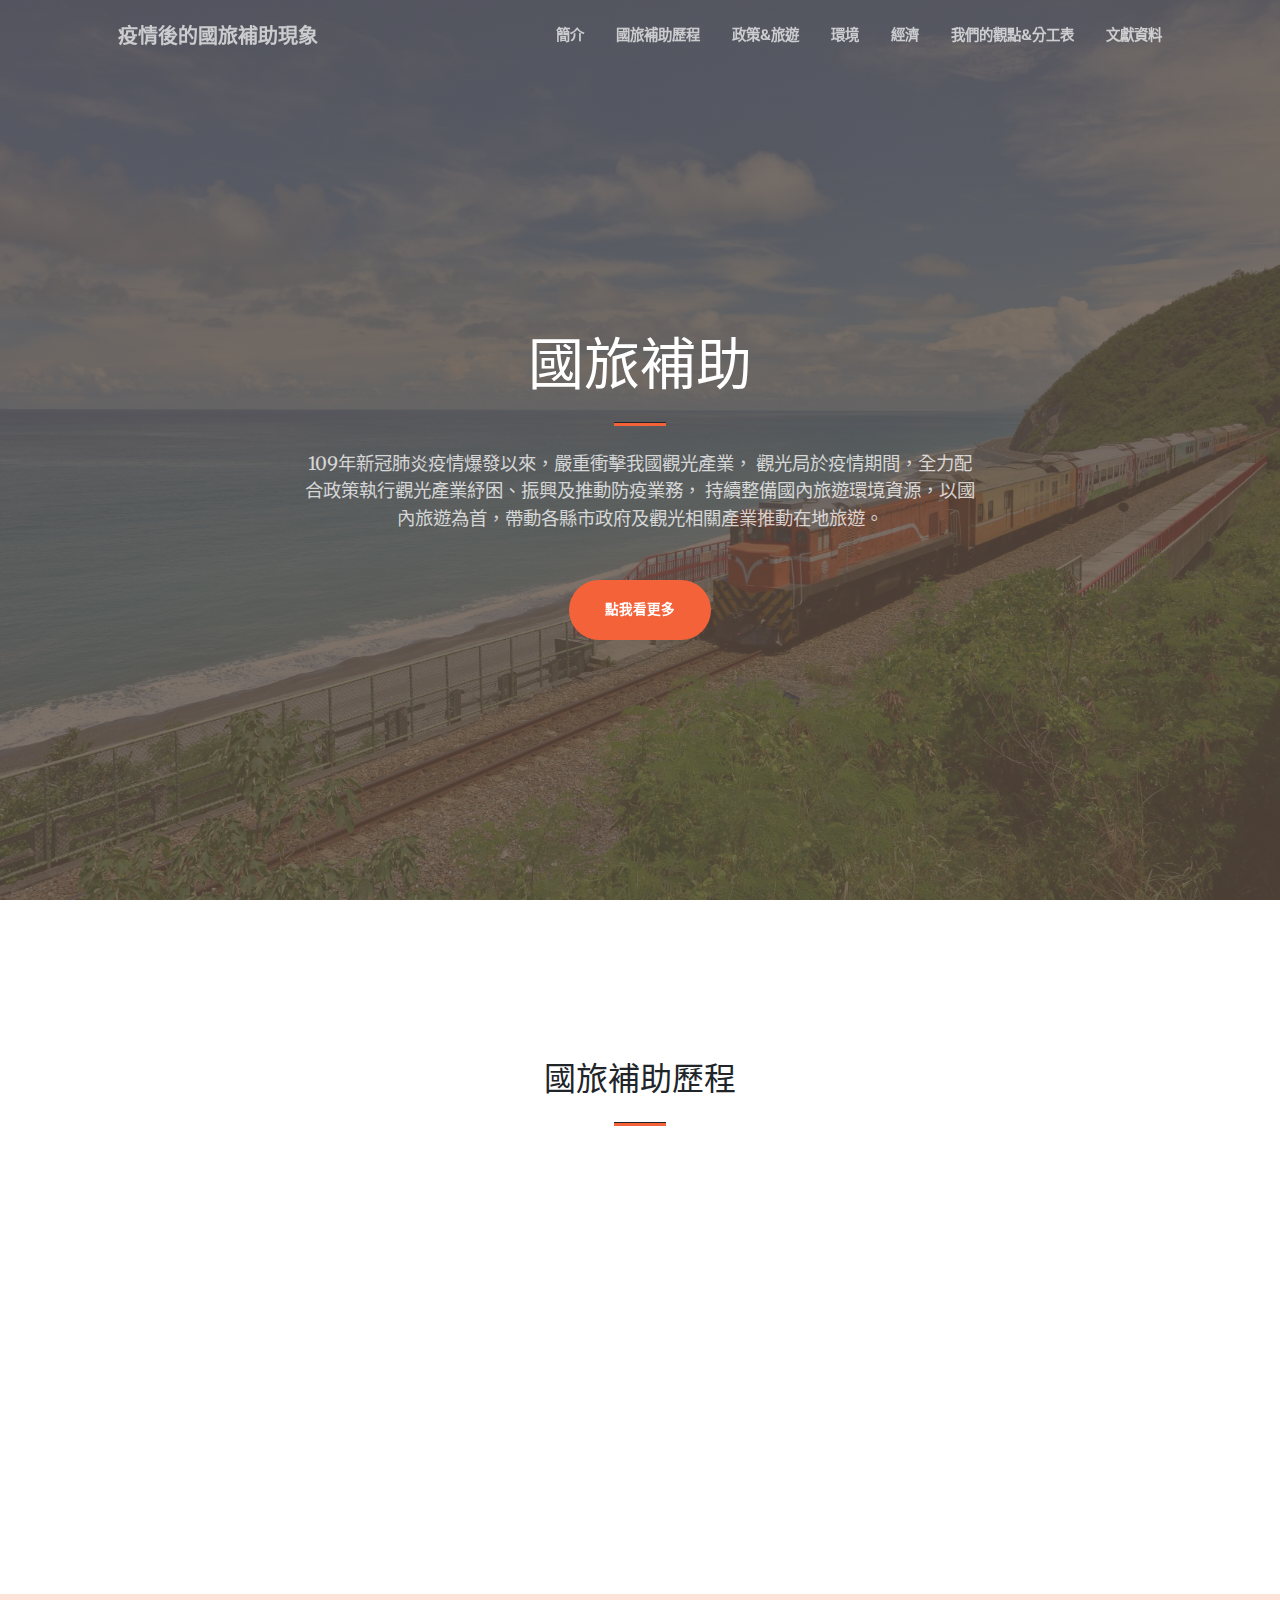
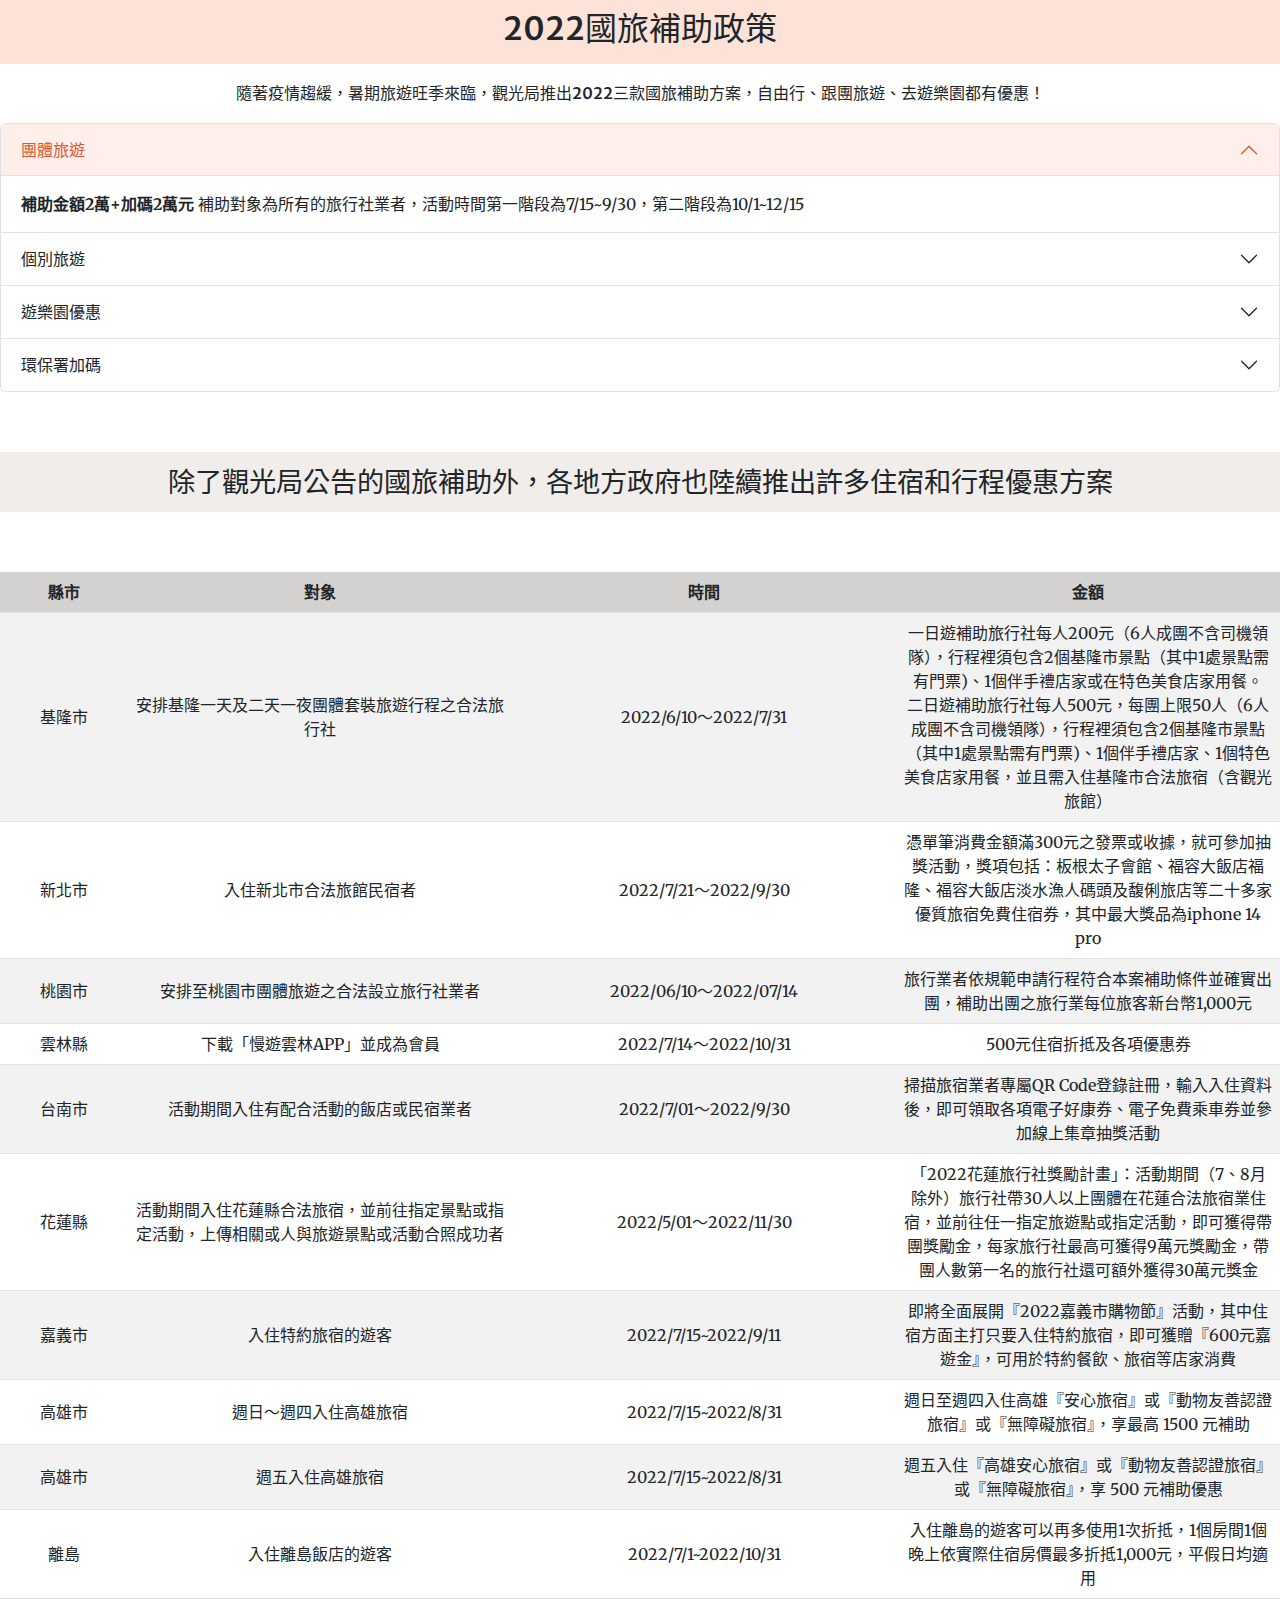
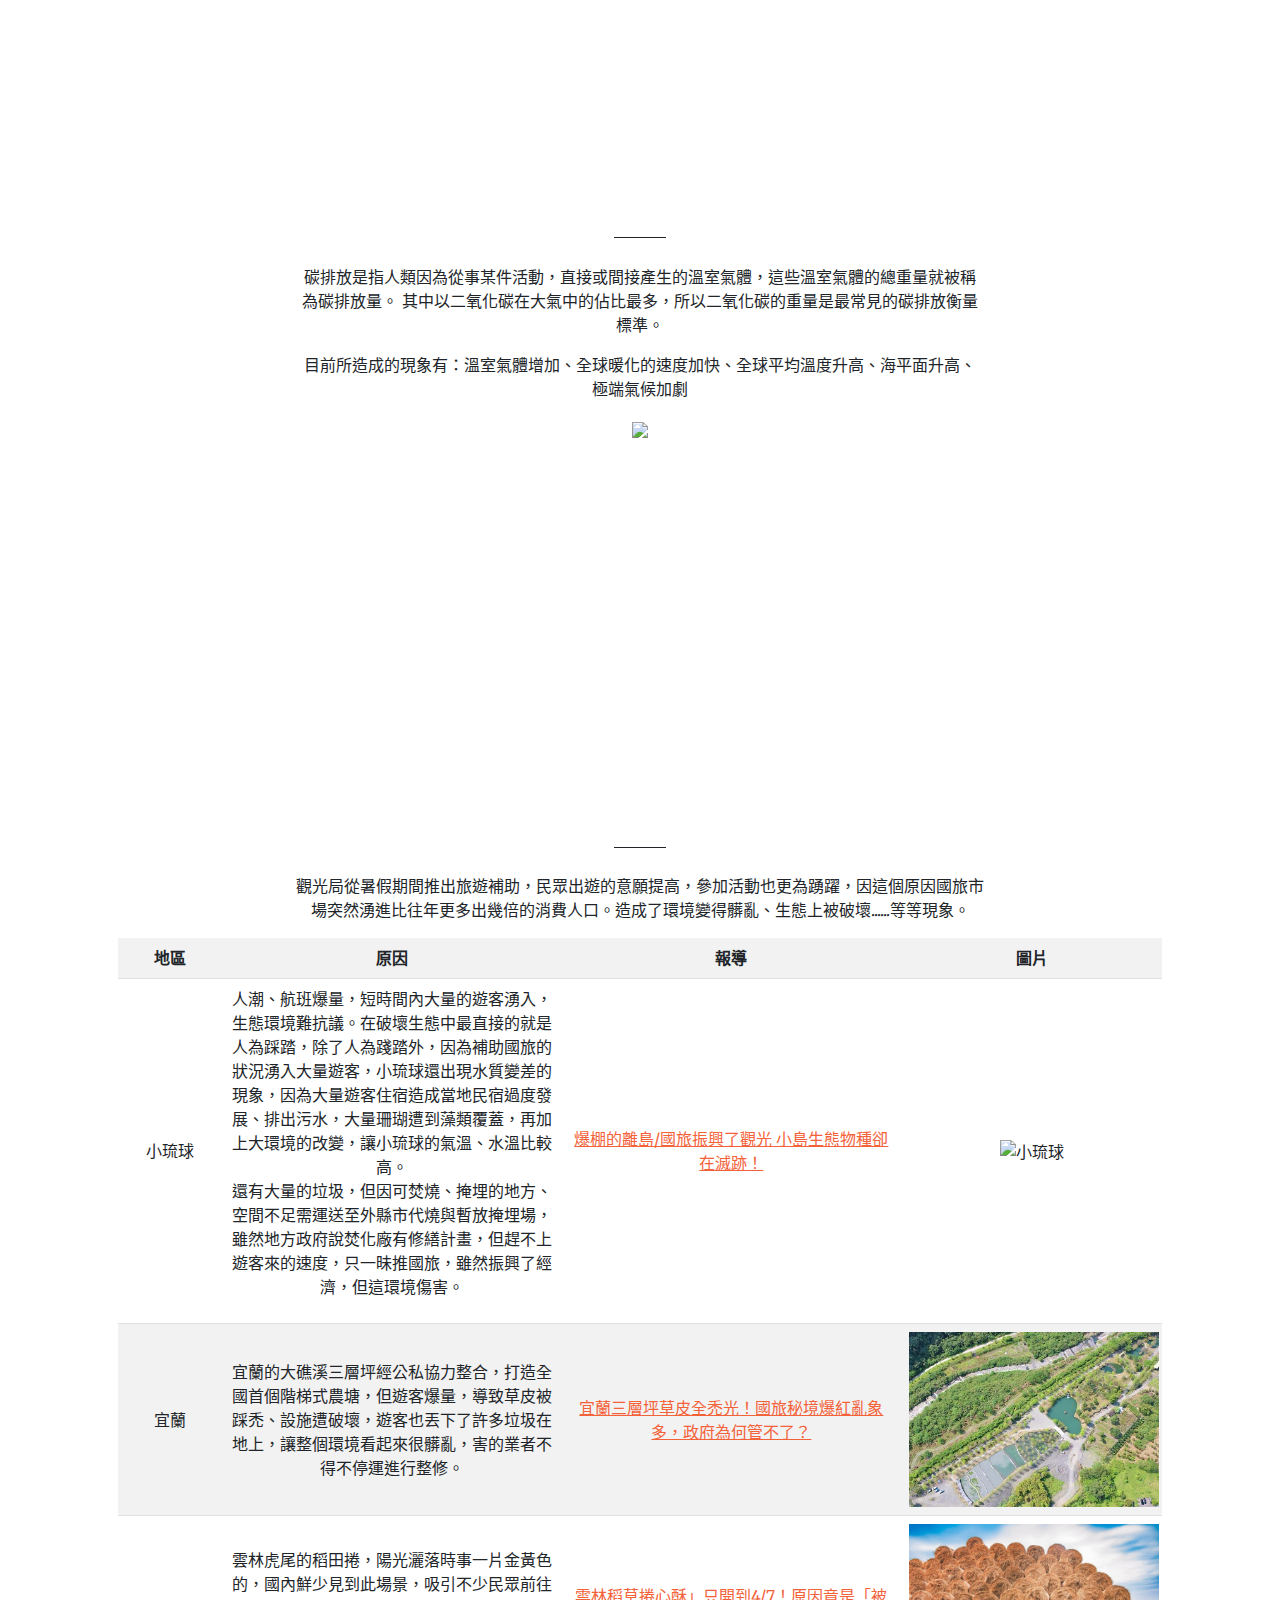
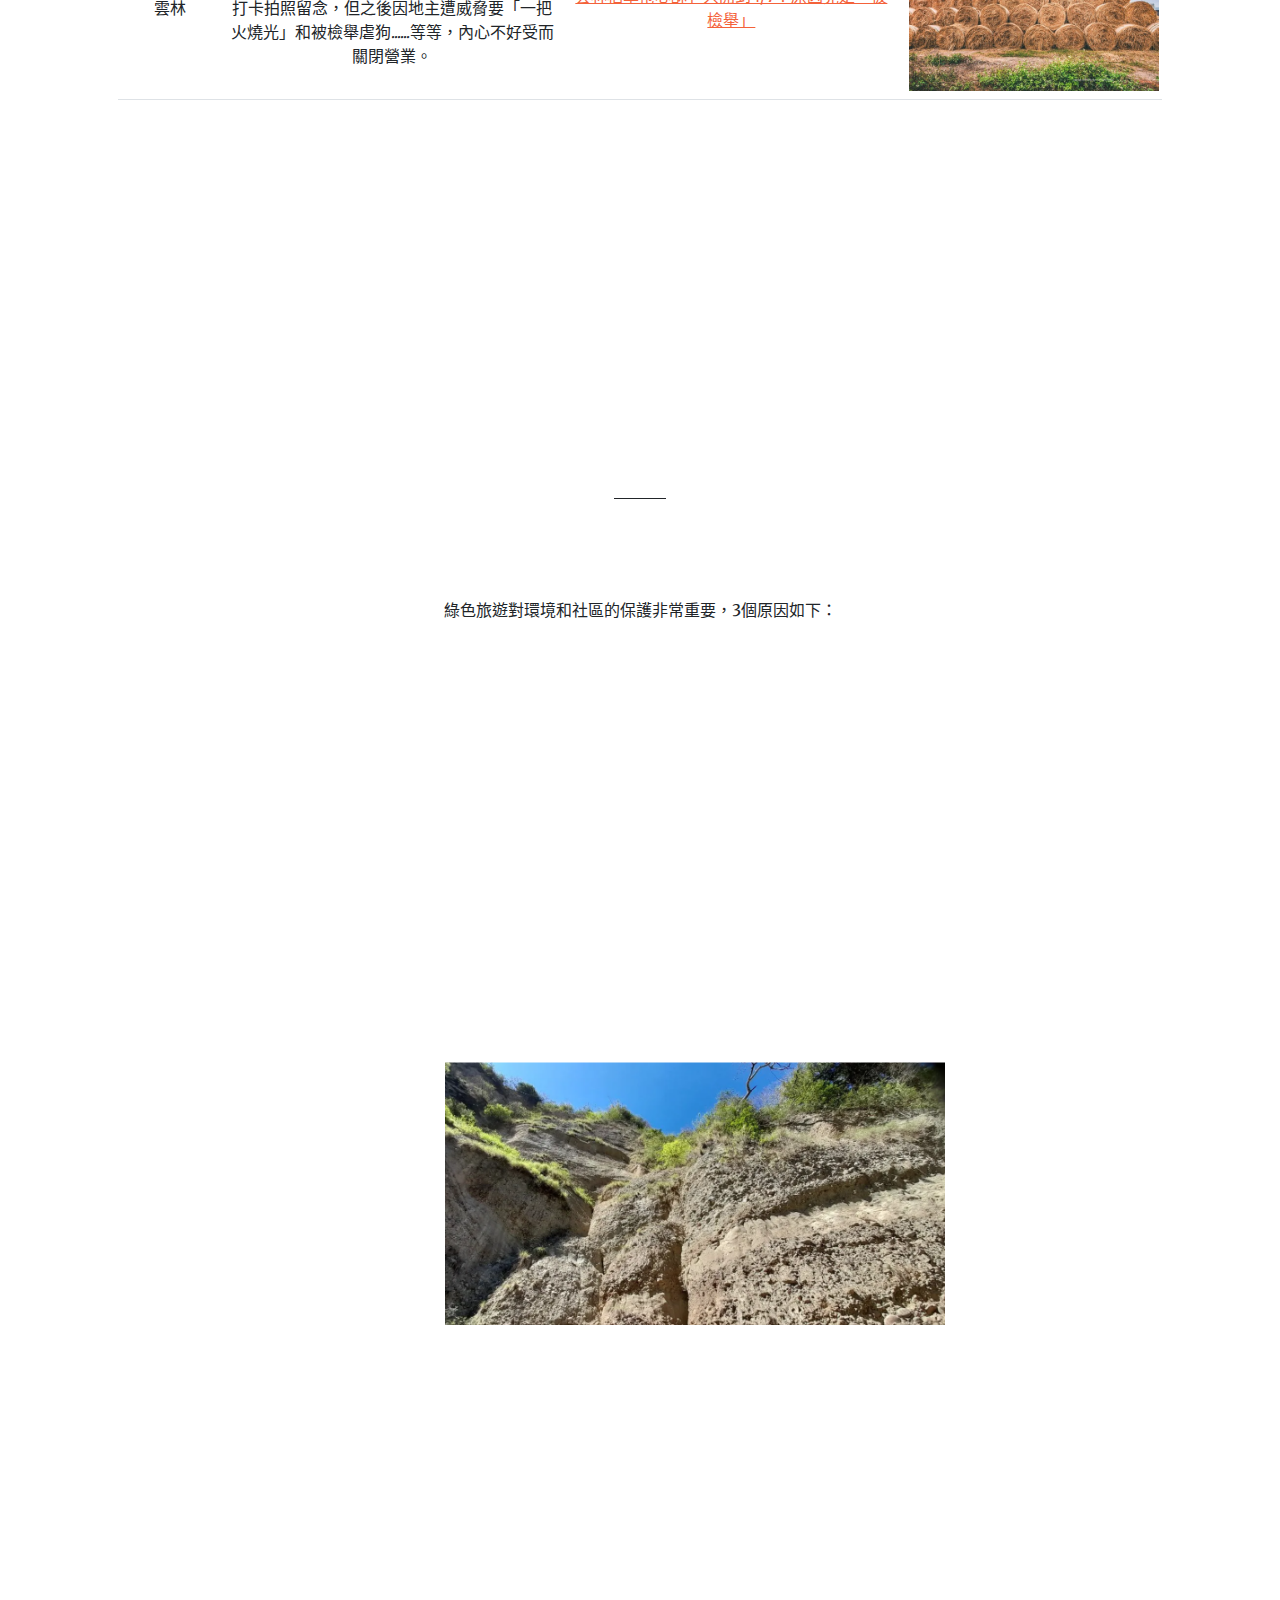
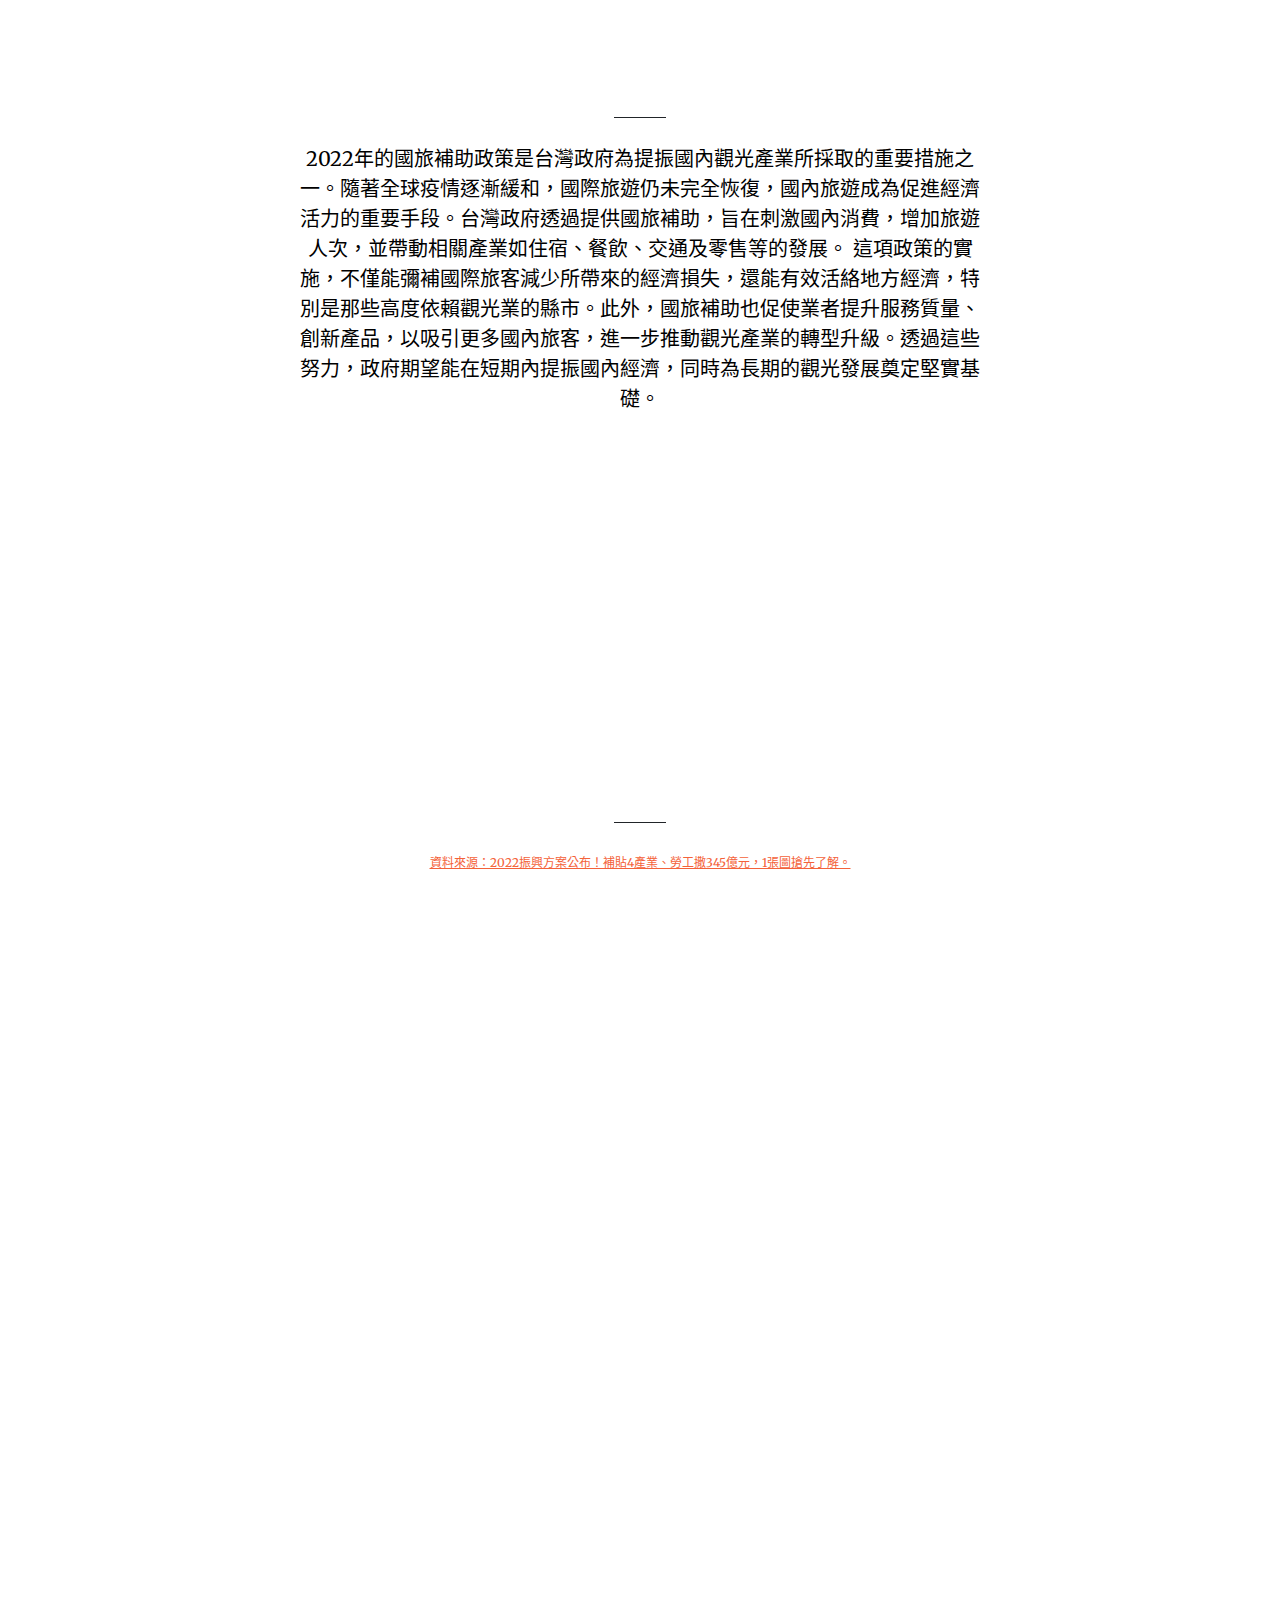
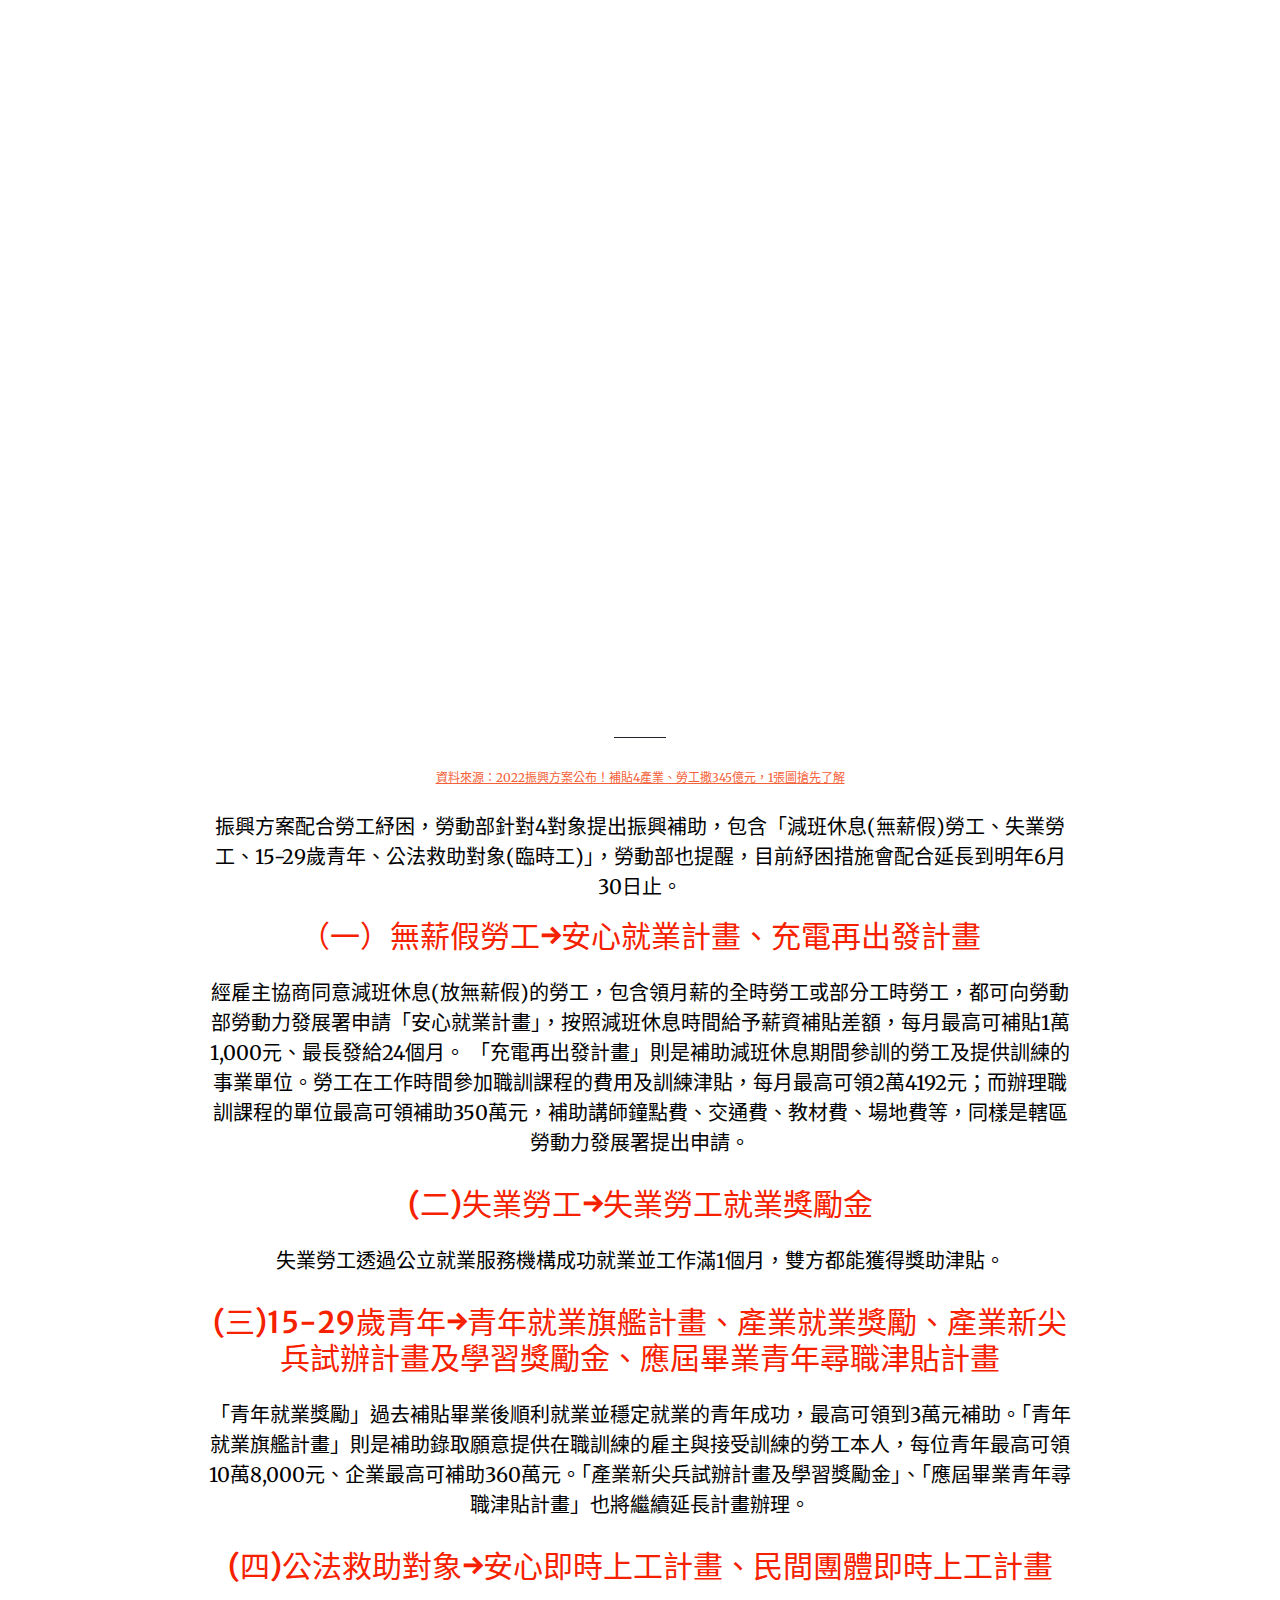
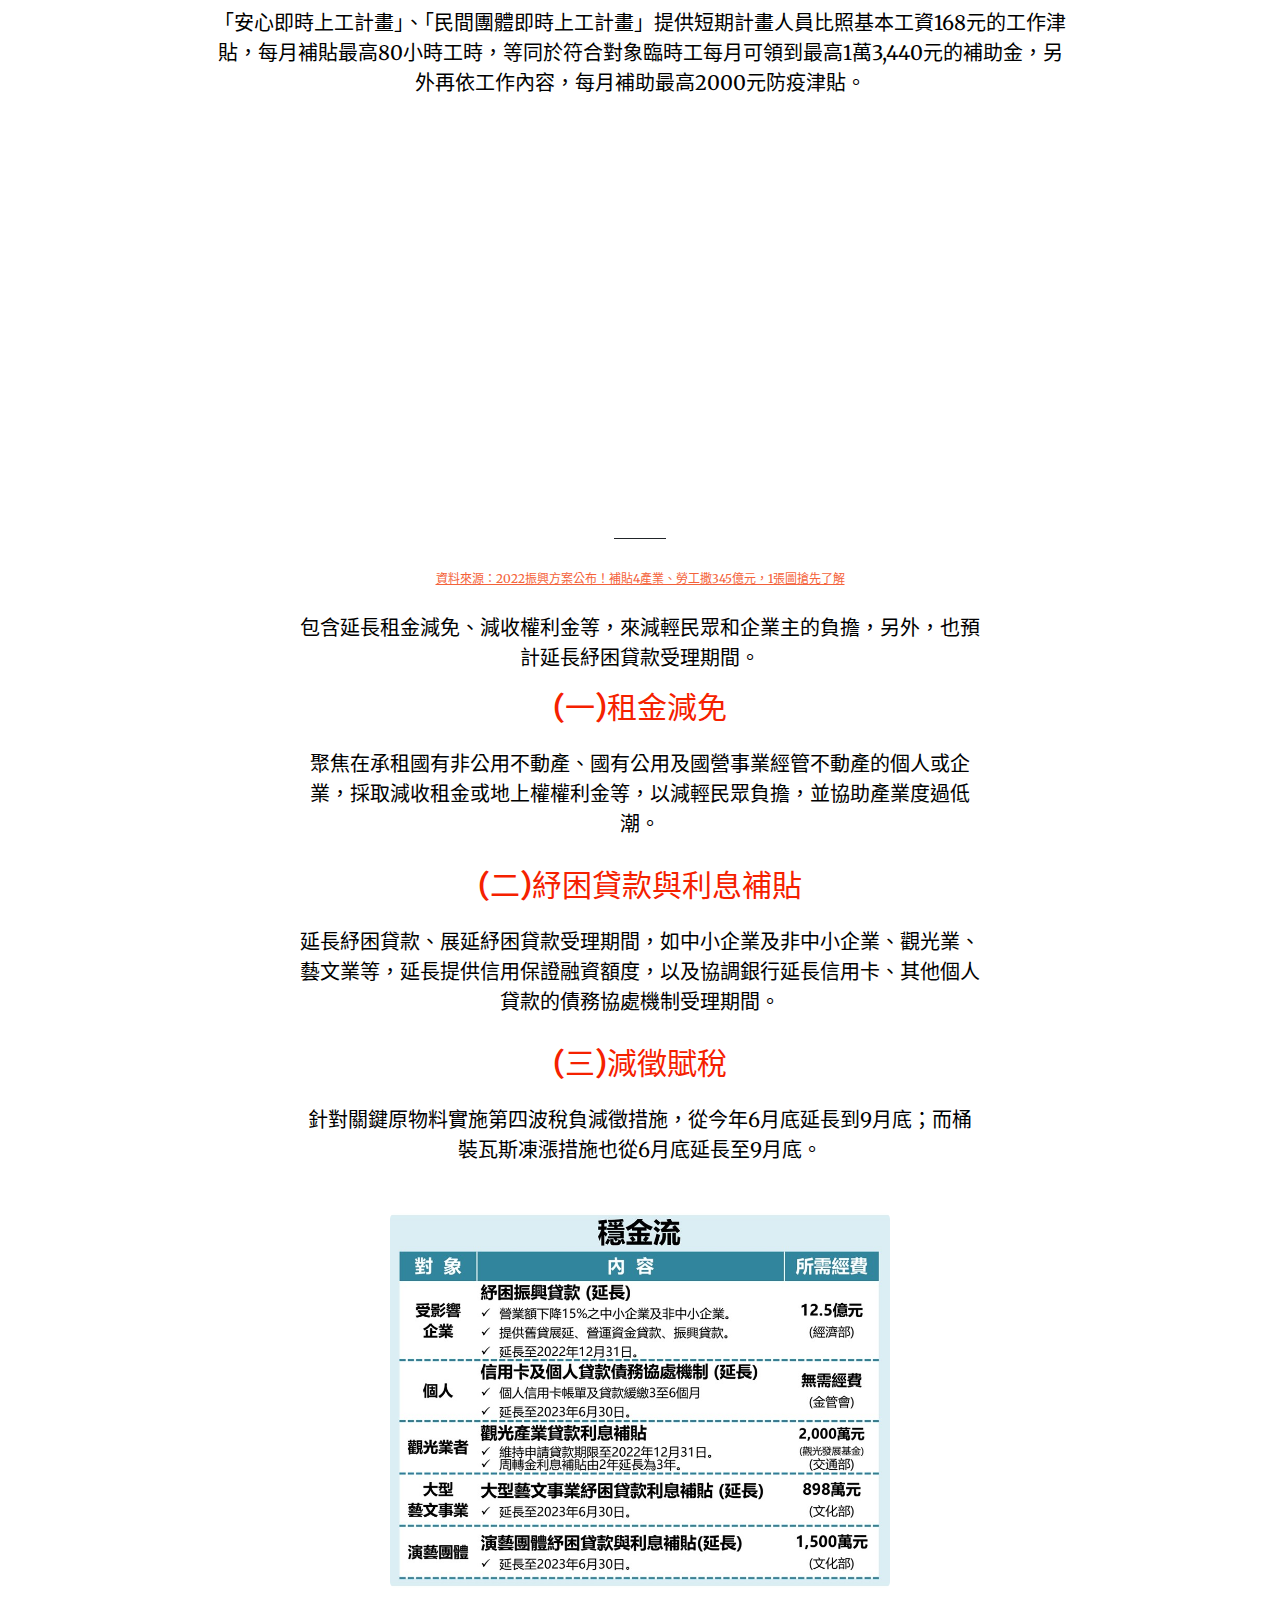
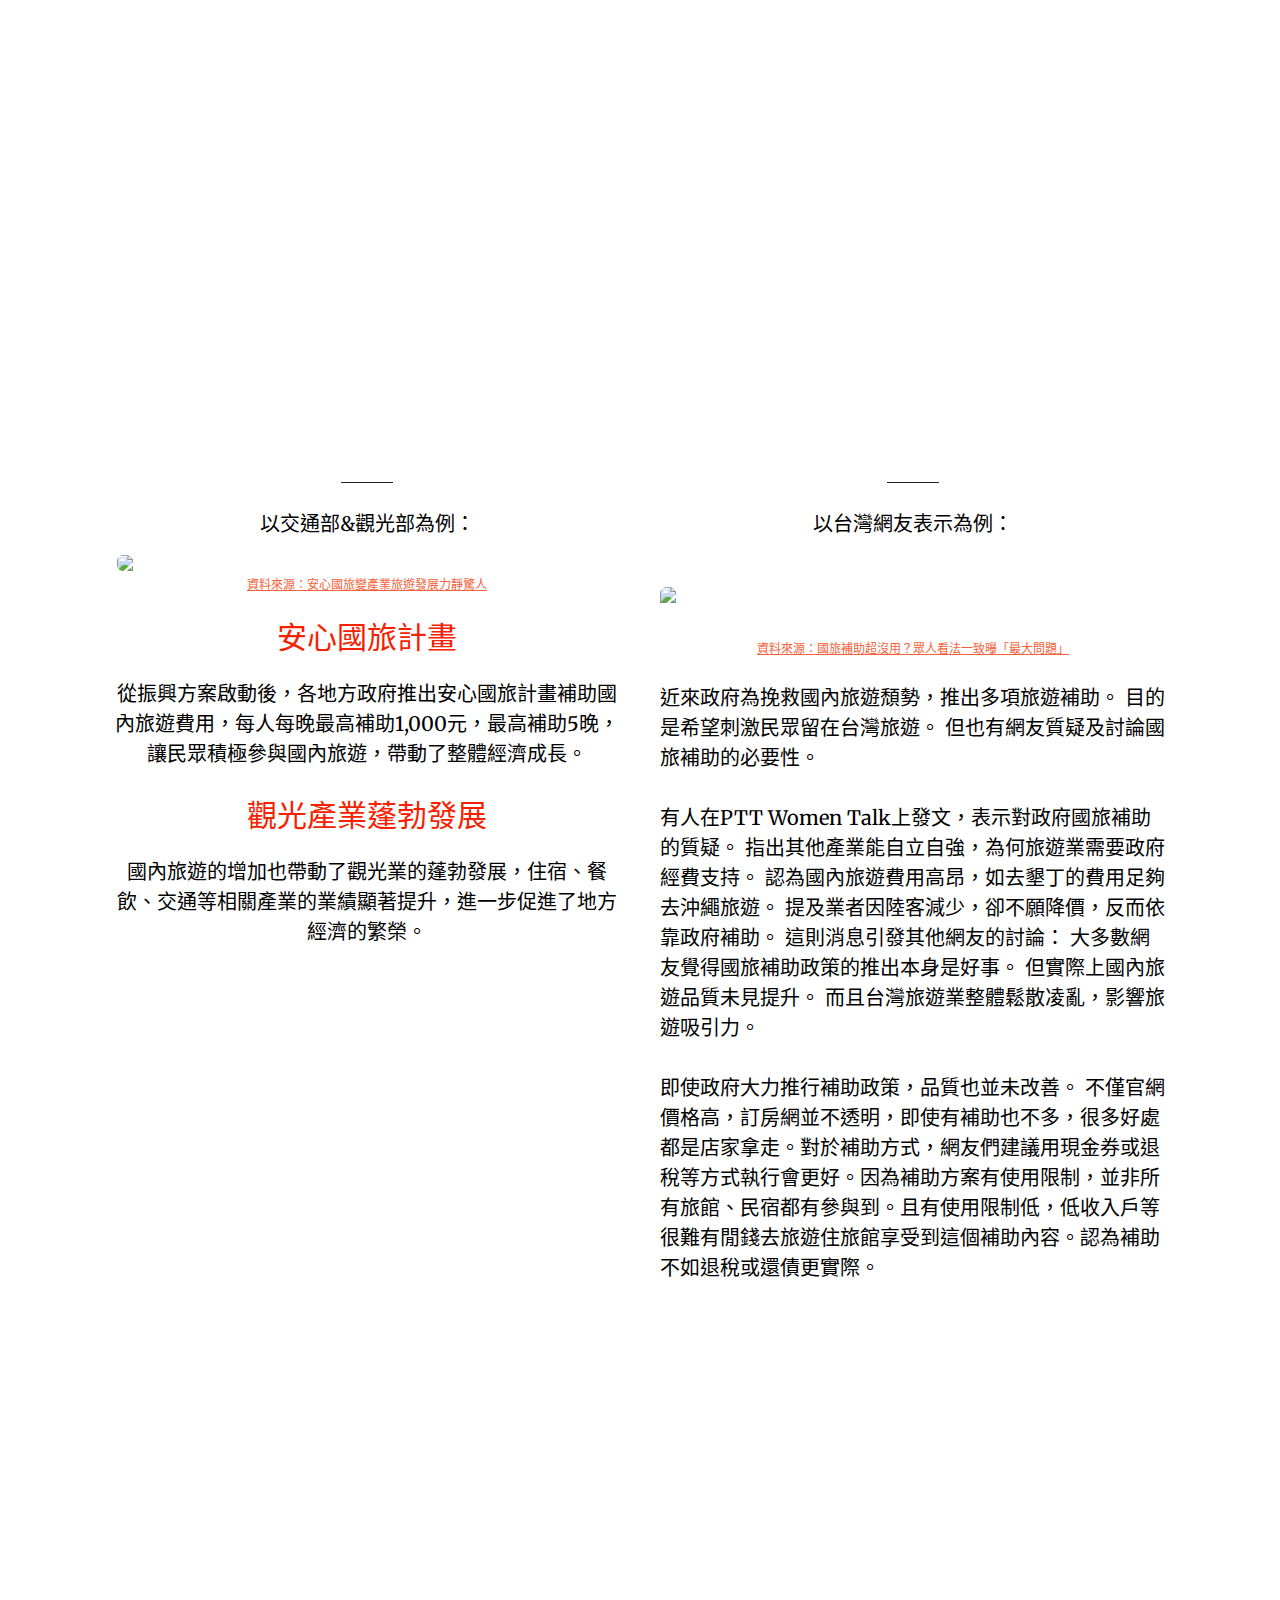
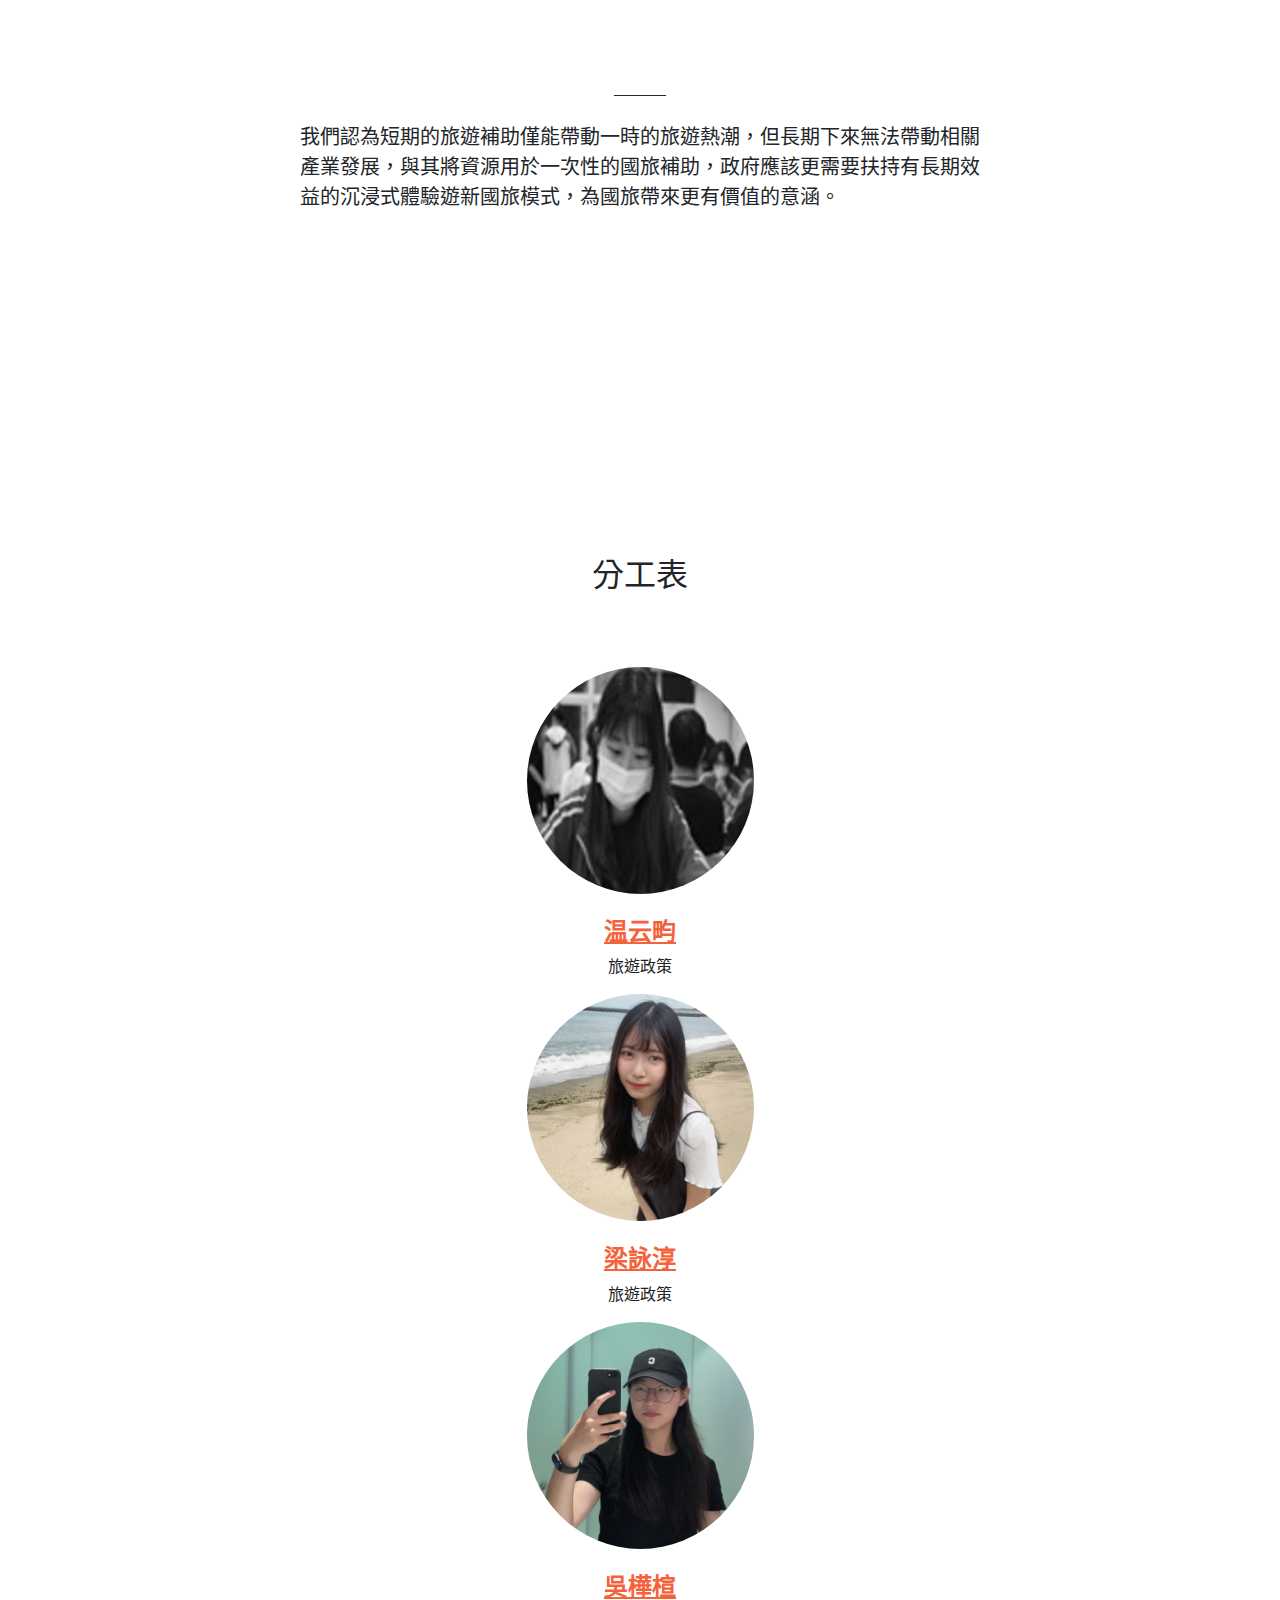
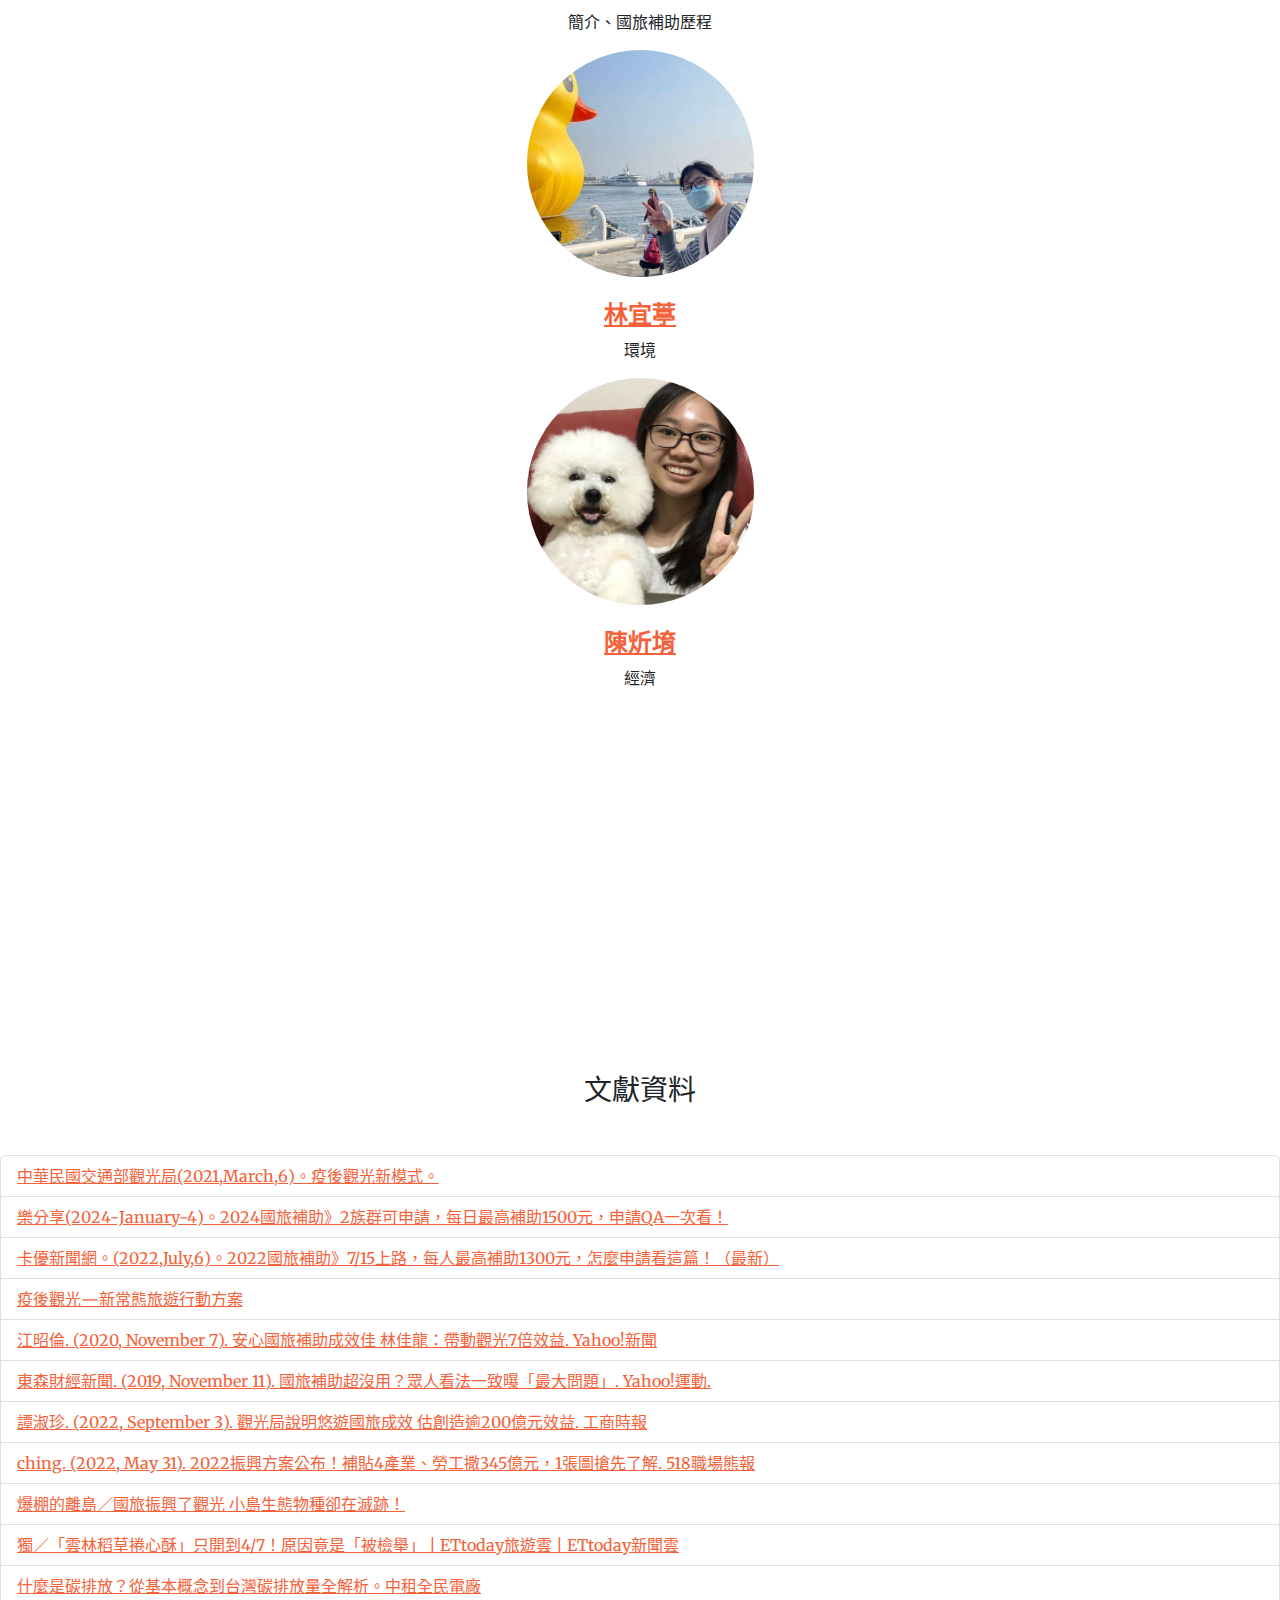
==== commit 72ca5ec2: "直" ====
--- a/team/index.html
+++ b/team/index.html
@@ -686,8 +686,8 @@
         <div>
             <h2 class="text-center mb-5">分工表</h2>
             <br>
-            <div class="row gx-5 row-cols-1 row-cols-sm-2 row-cols-xl-3 justify-content-center">
-                <div class="col mb-5 mb-5 mb-xl-0">
+            <div class="grid gx-5 grid-cols-1 grid-cols-sm-2 grid-cols-xl-3 justify-content-center">
+                <div class="g-col-md-2 mb-5 mb-5 mb-xl-0">
                     <div class="text-center">
                         <img class="flip-once img-fluid rounded-circle mb-4 px-4 w--100" src="assets/img/wen.jpeg" alt="云畇">
                         <h4 class="zoom-effect fw-bolder faqfont "><a href="https://yunyunyunyyyyy.github.io/"
@@ -695,7 +695,7 @@
                         <p><span class="faqfont1">旅遊政策</span></p>
                     </div>
                 </div>
-                <div class="col mb-5 mb-5 mb-xl-0">
+                <div class="g-col-md-2 mb-5 mb-5 mb-xl-0">
                     <div class="text-center">
                         <img class="flip-once img-fluid rounded-circle mb-4 px-4 w--100" src="assets/img/emma.jpeg" alt="詠淳">
                         <h4 class="zoom-effect fw-bolder faqfont"><a href="https://chuuuuuun.github.io/"
@@ -703,7 +703,7 @@
                         <p><span class="faqfont1">旅遊政策</span></p>
                     </div>
                 </div>
-                <div class="col mb-5 mb-5 mb-xl-0">
+                <div class="g-col-md-2 mb-5 mb-5 mb-xl-0">
                     <div class="text-center">
                         <img class="flip-once img-fluid rounded-circle mb-4 px-4 w--100" src="assets/img/profile2.jpg" alt="樺楦">
                         <h4 class="zoom-effect fw-bolder faqfont"><a href="https://katiewuhua.github.io/"
@@ -711,7 +711,7 @@
                         <p><span class="faqfont1">簡介、國旅補助歷程</span></p>
                     </div>
                 </div>
-                <div class="col mb-5 mb-5 mb-xl-0">
+                <div class="g-col-md-2 mb-5 mb-5 mb-xl-0">
                     <div class="text-center">
                         <img class="flip-once img-fluid rounded-circle mb-4 px-4 w--100" src="assets/img/ting.jpeg" alt="宜葶">
                         <h4 class="zoom-effect fw-bolder faqfont"><a href="https://lionpog.github.io/"
@@ -719,7 +719,7 @@
                         <p><span class="faqfont1">環境</span></p>
                     </div>
                 </div>
-                <div class="col mb-5 mb-5 mb-xl-0">
+                <div class="g-col-md-2 mb-5 mb-5 mb-xl-0">
                     <div class="text-center">
                         <img class="flip-once img-fluid rounded-circle mb-4 px-4 w--100" src="assets/img/angel.jpeg" alt="炘堉">
                         <h4 class="zoom-effect fw-bolder faqfont"><a href="https://mochi1126.github.io/"
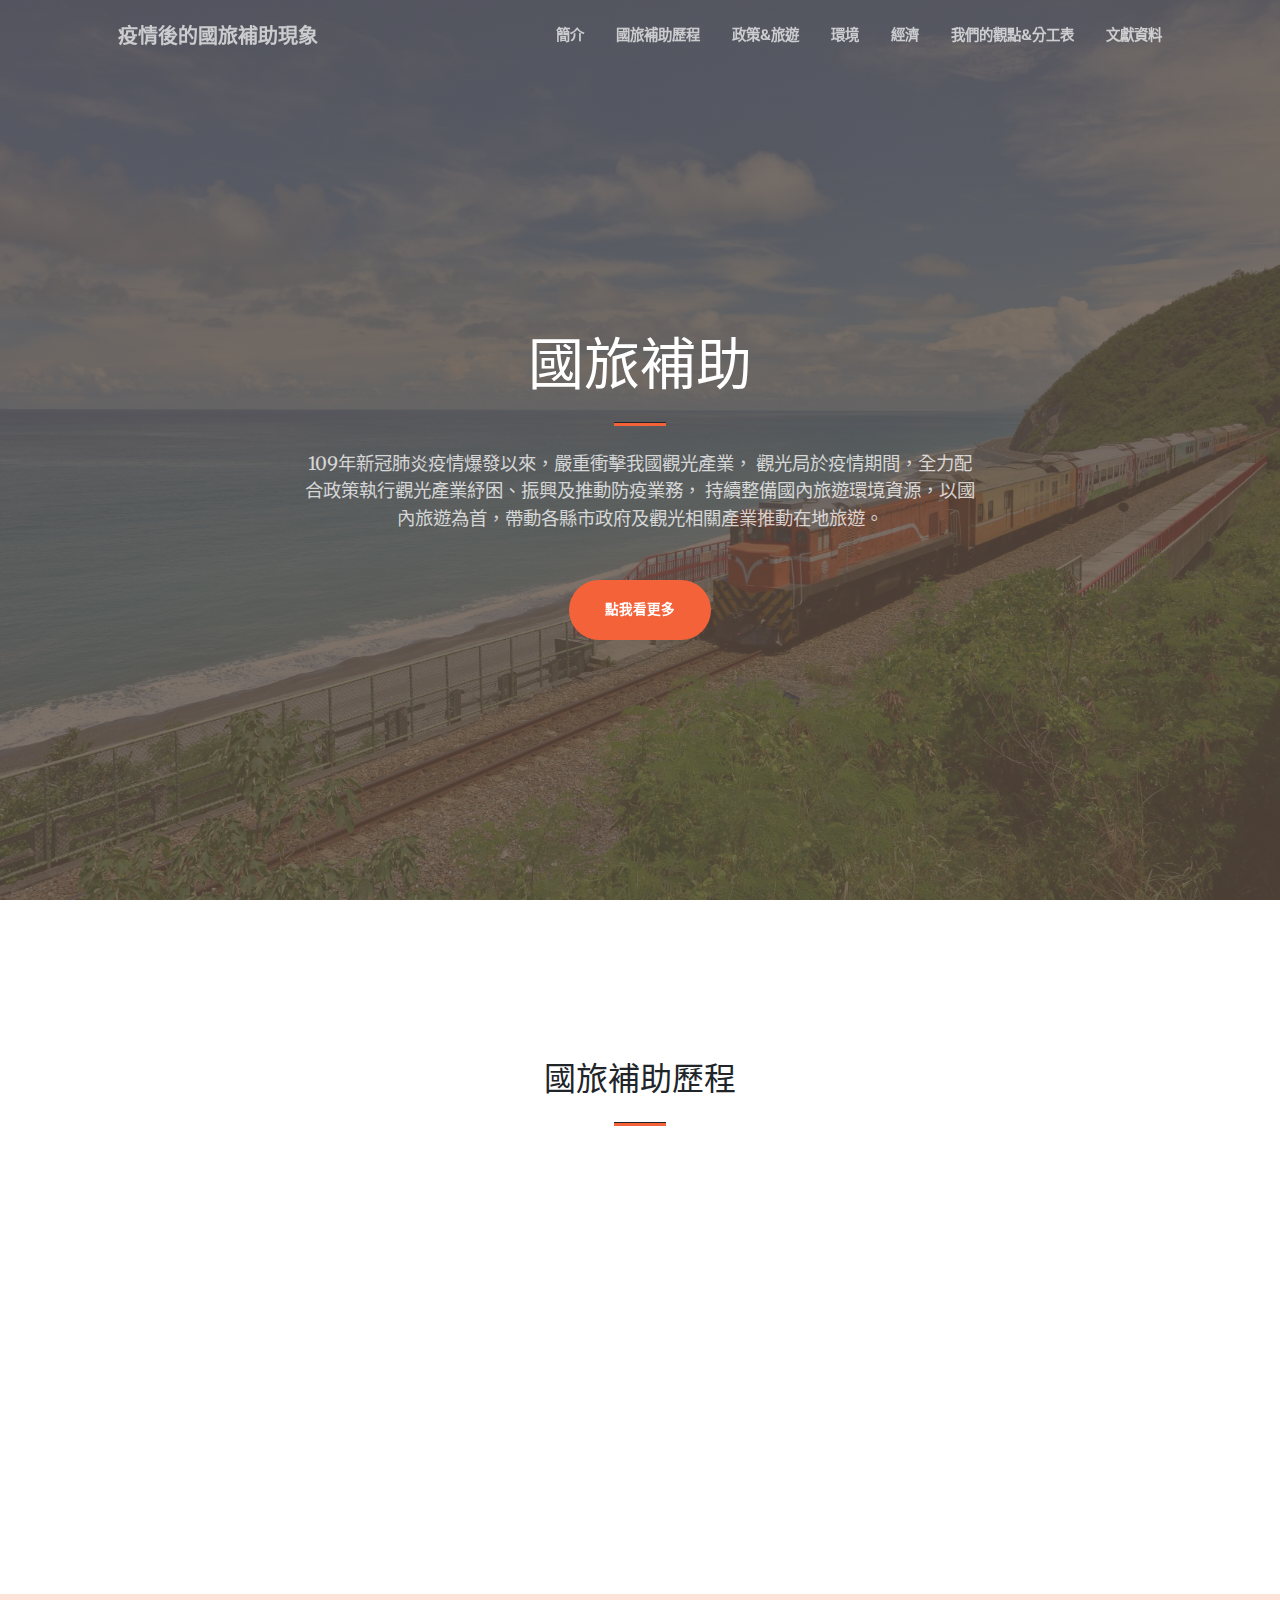
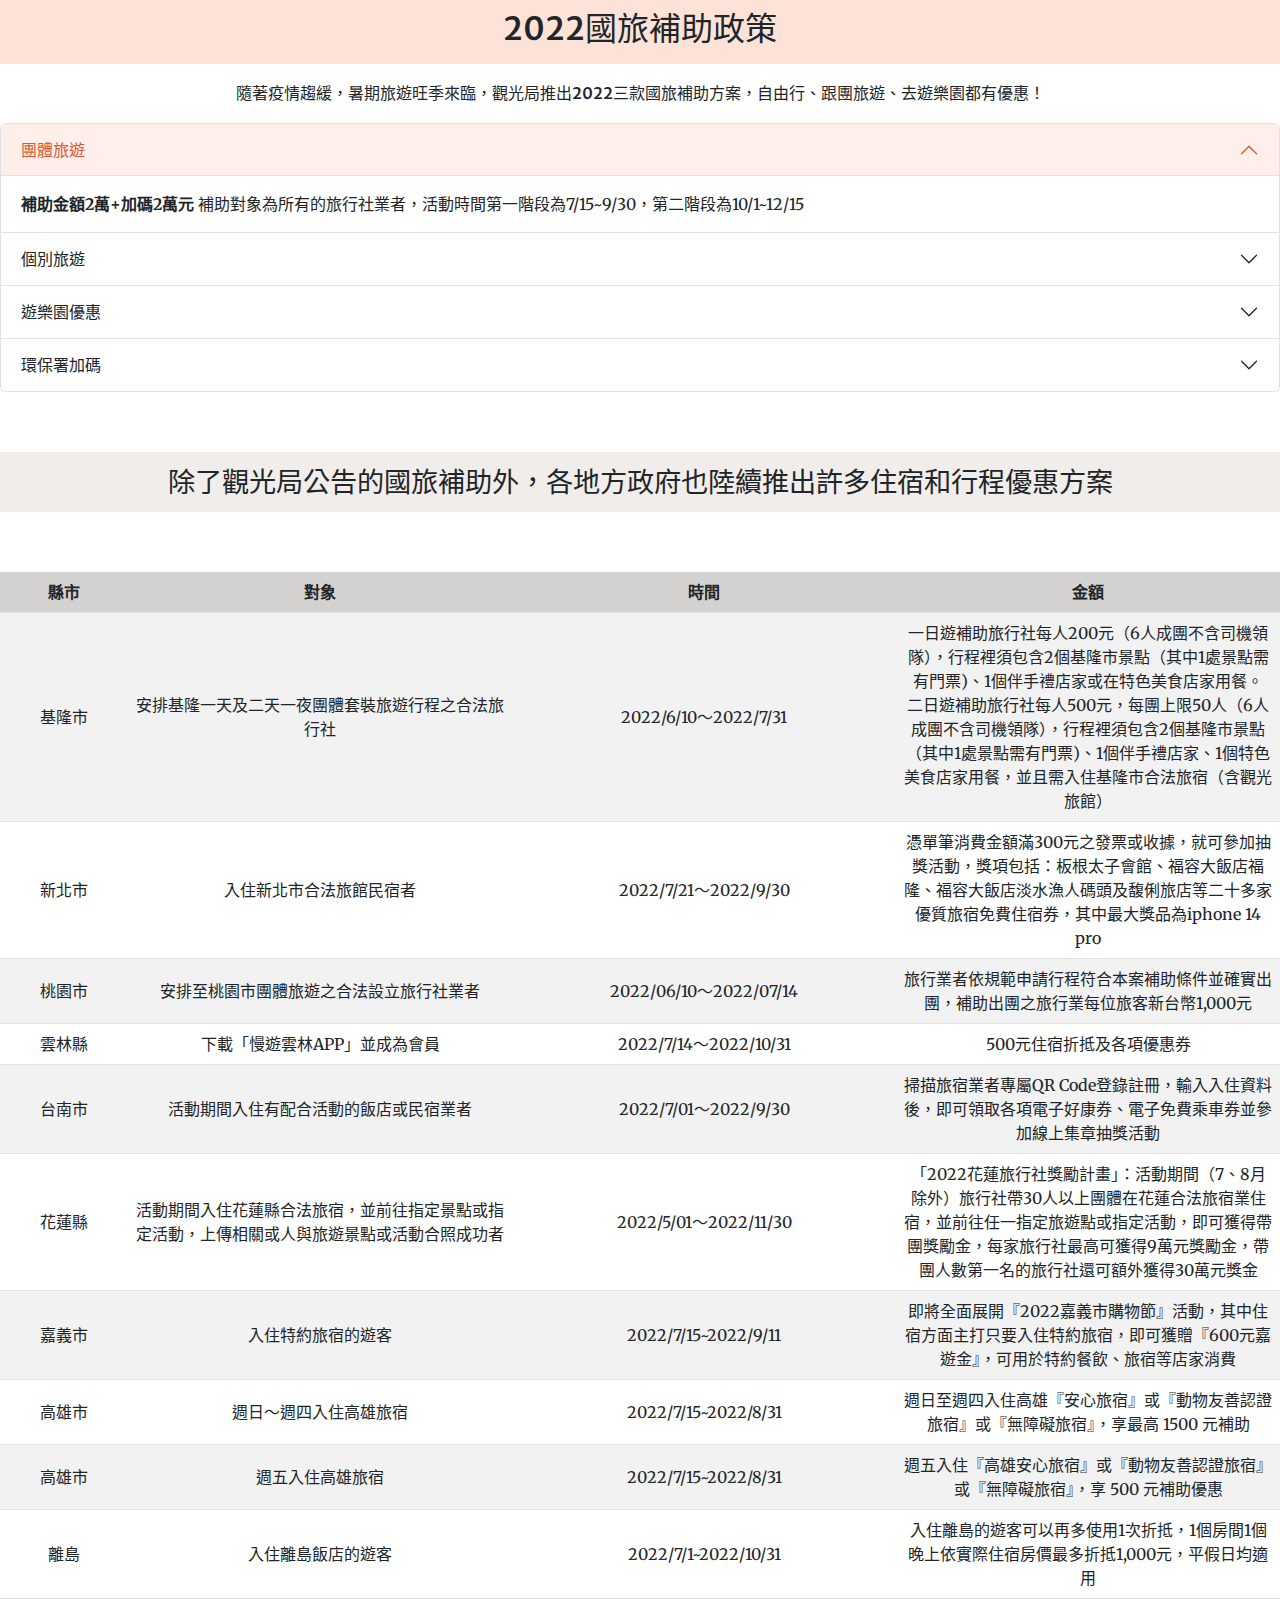
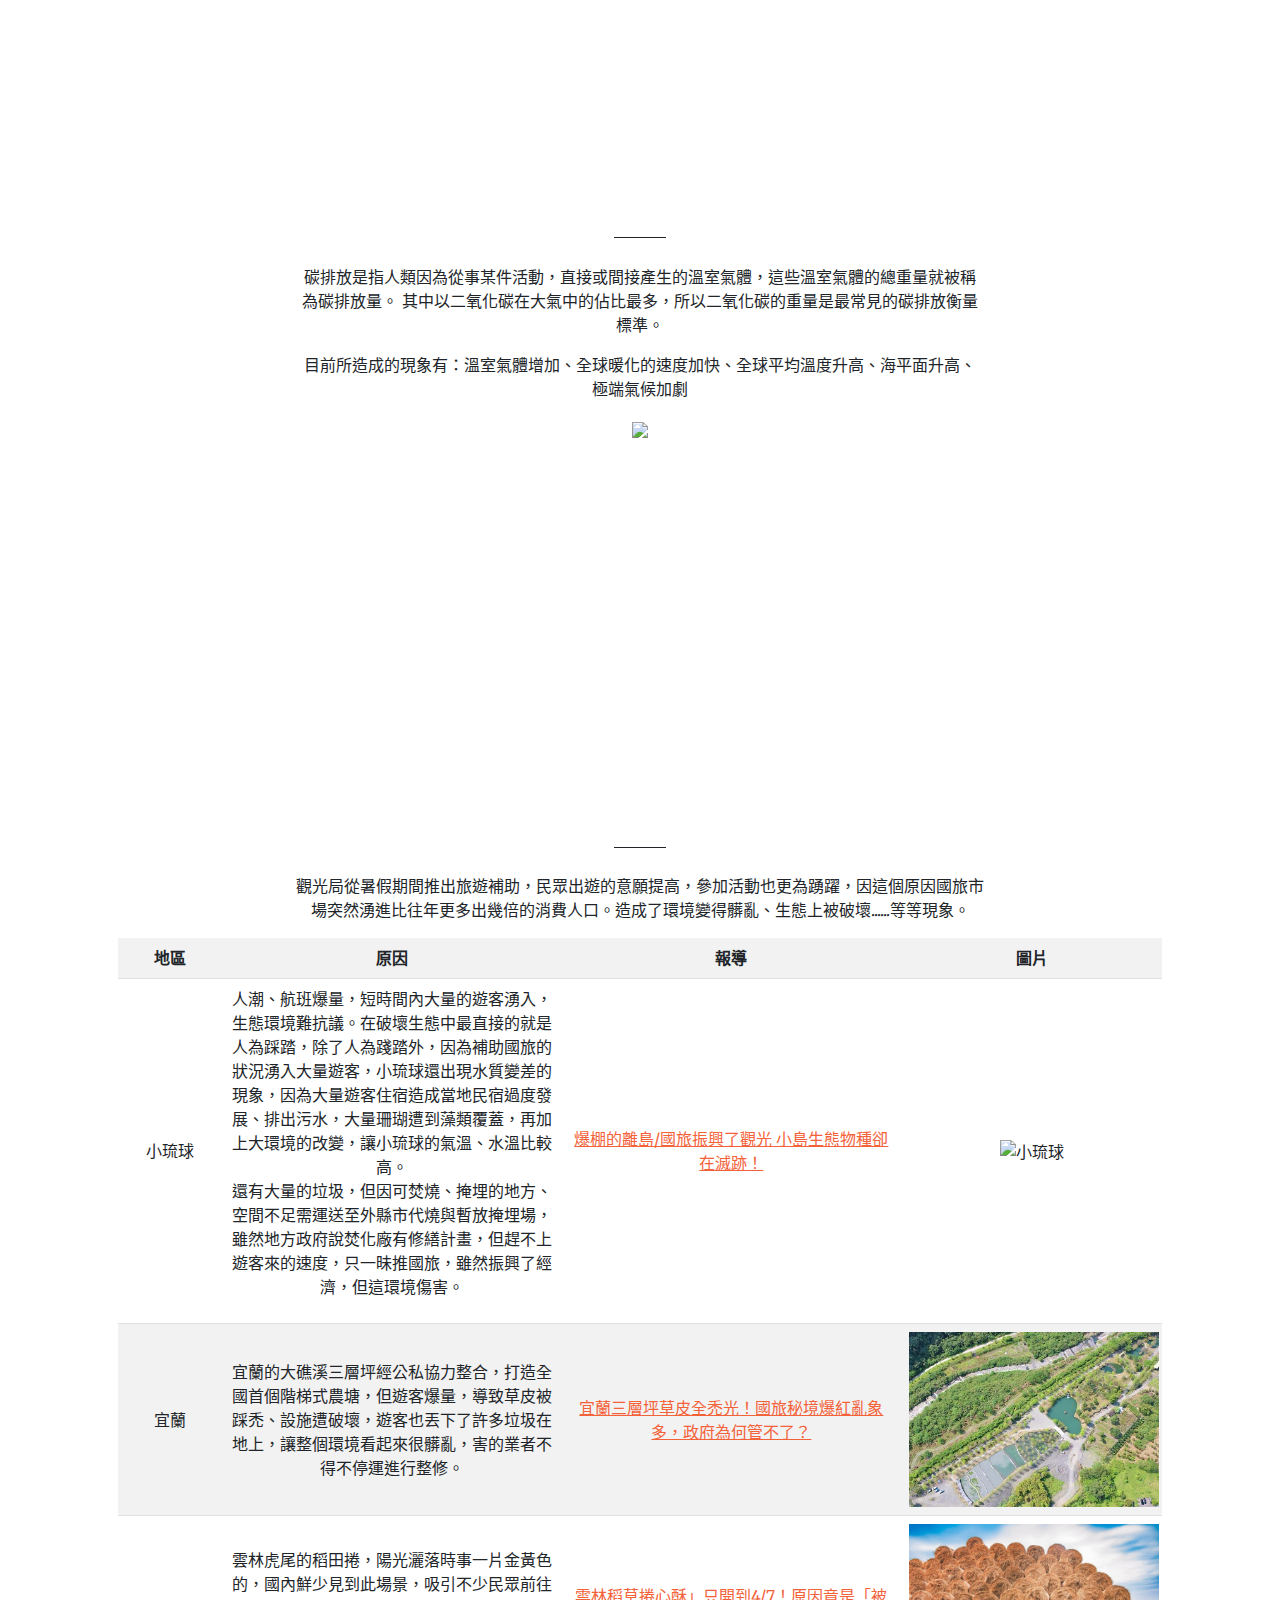
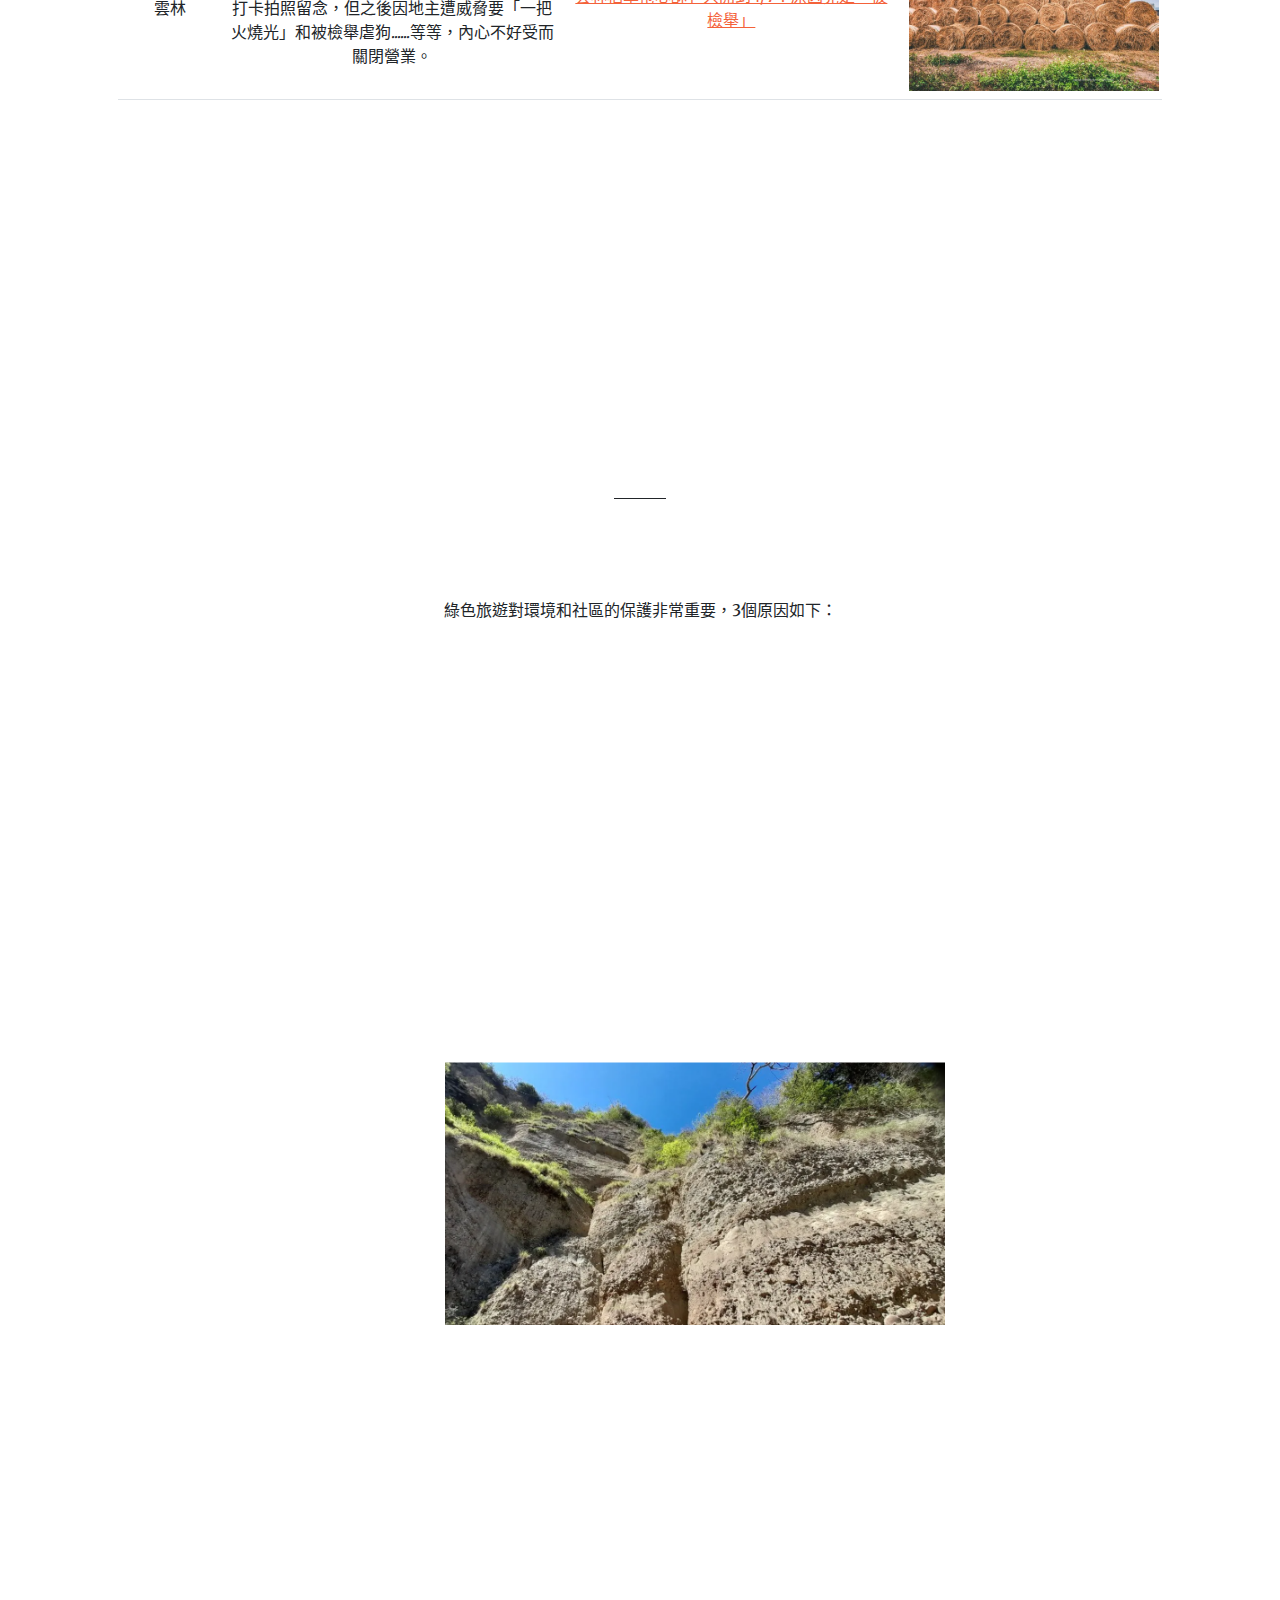
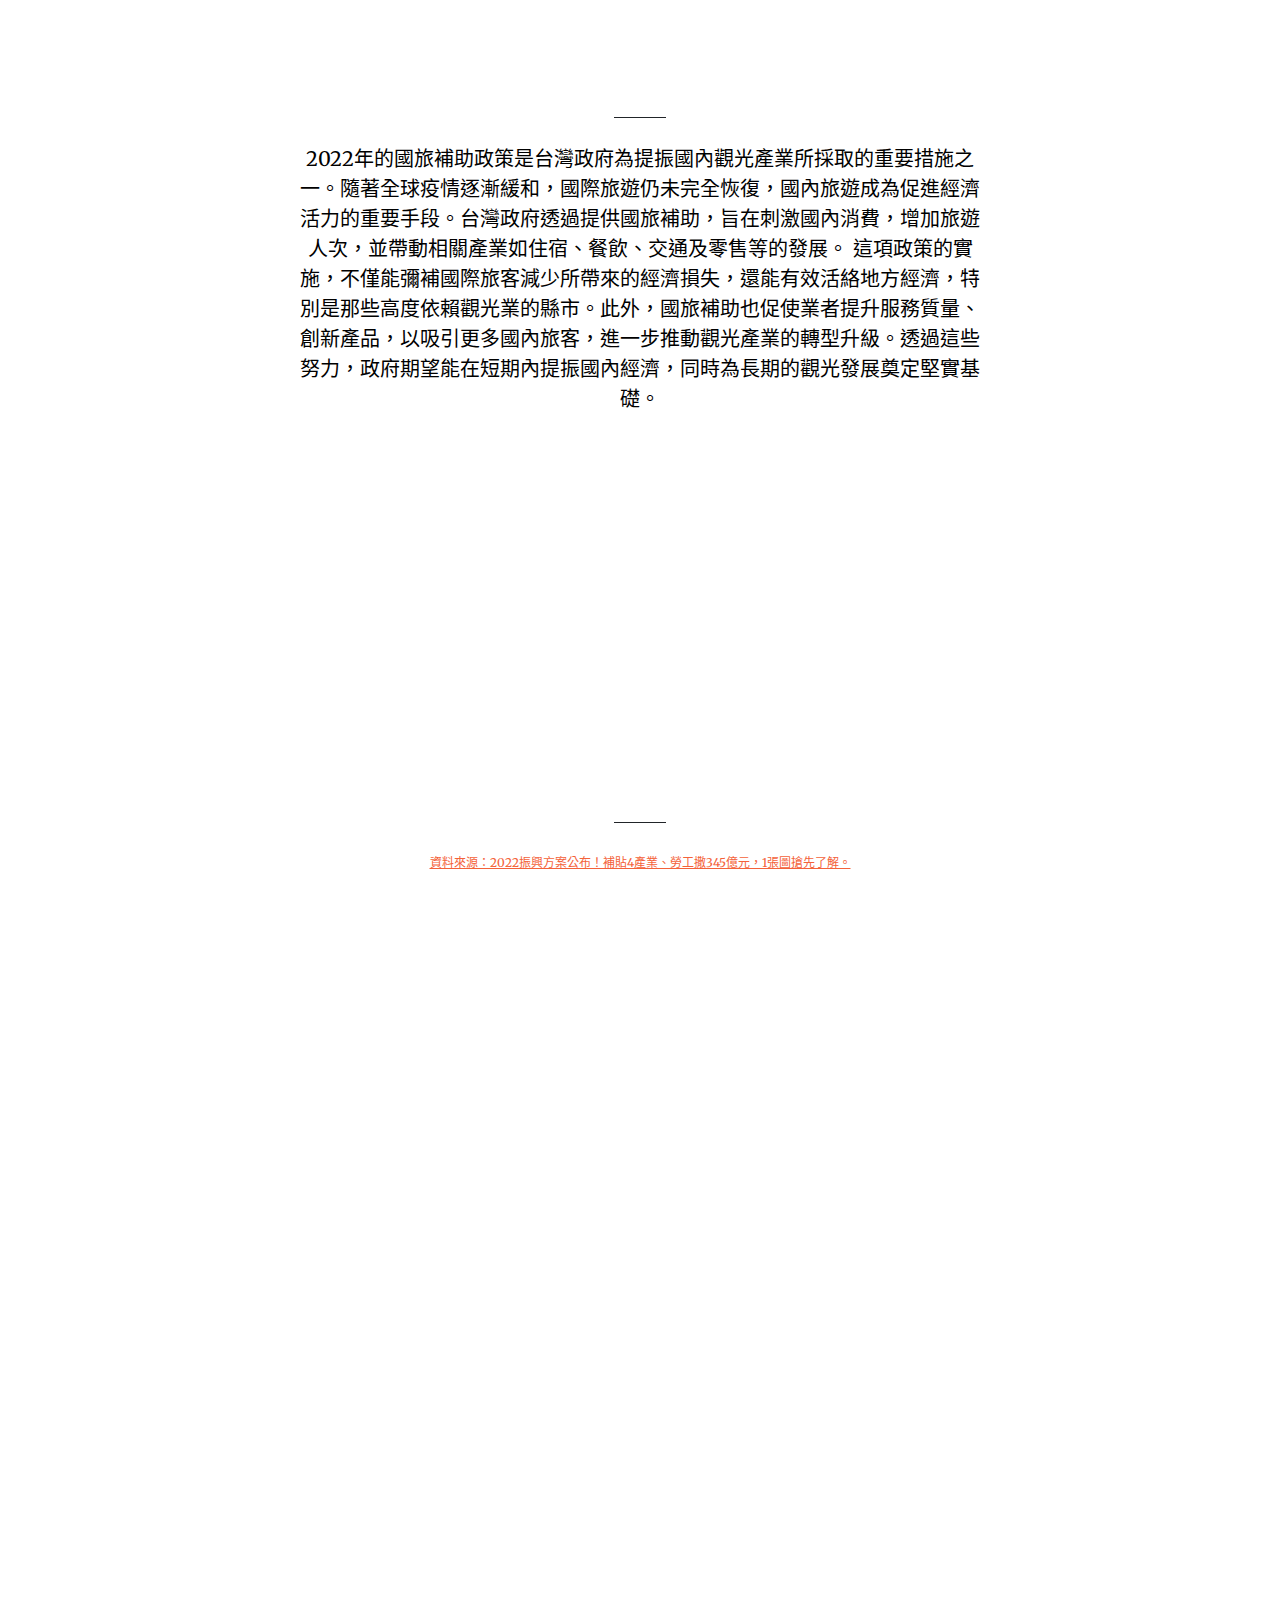
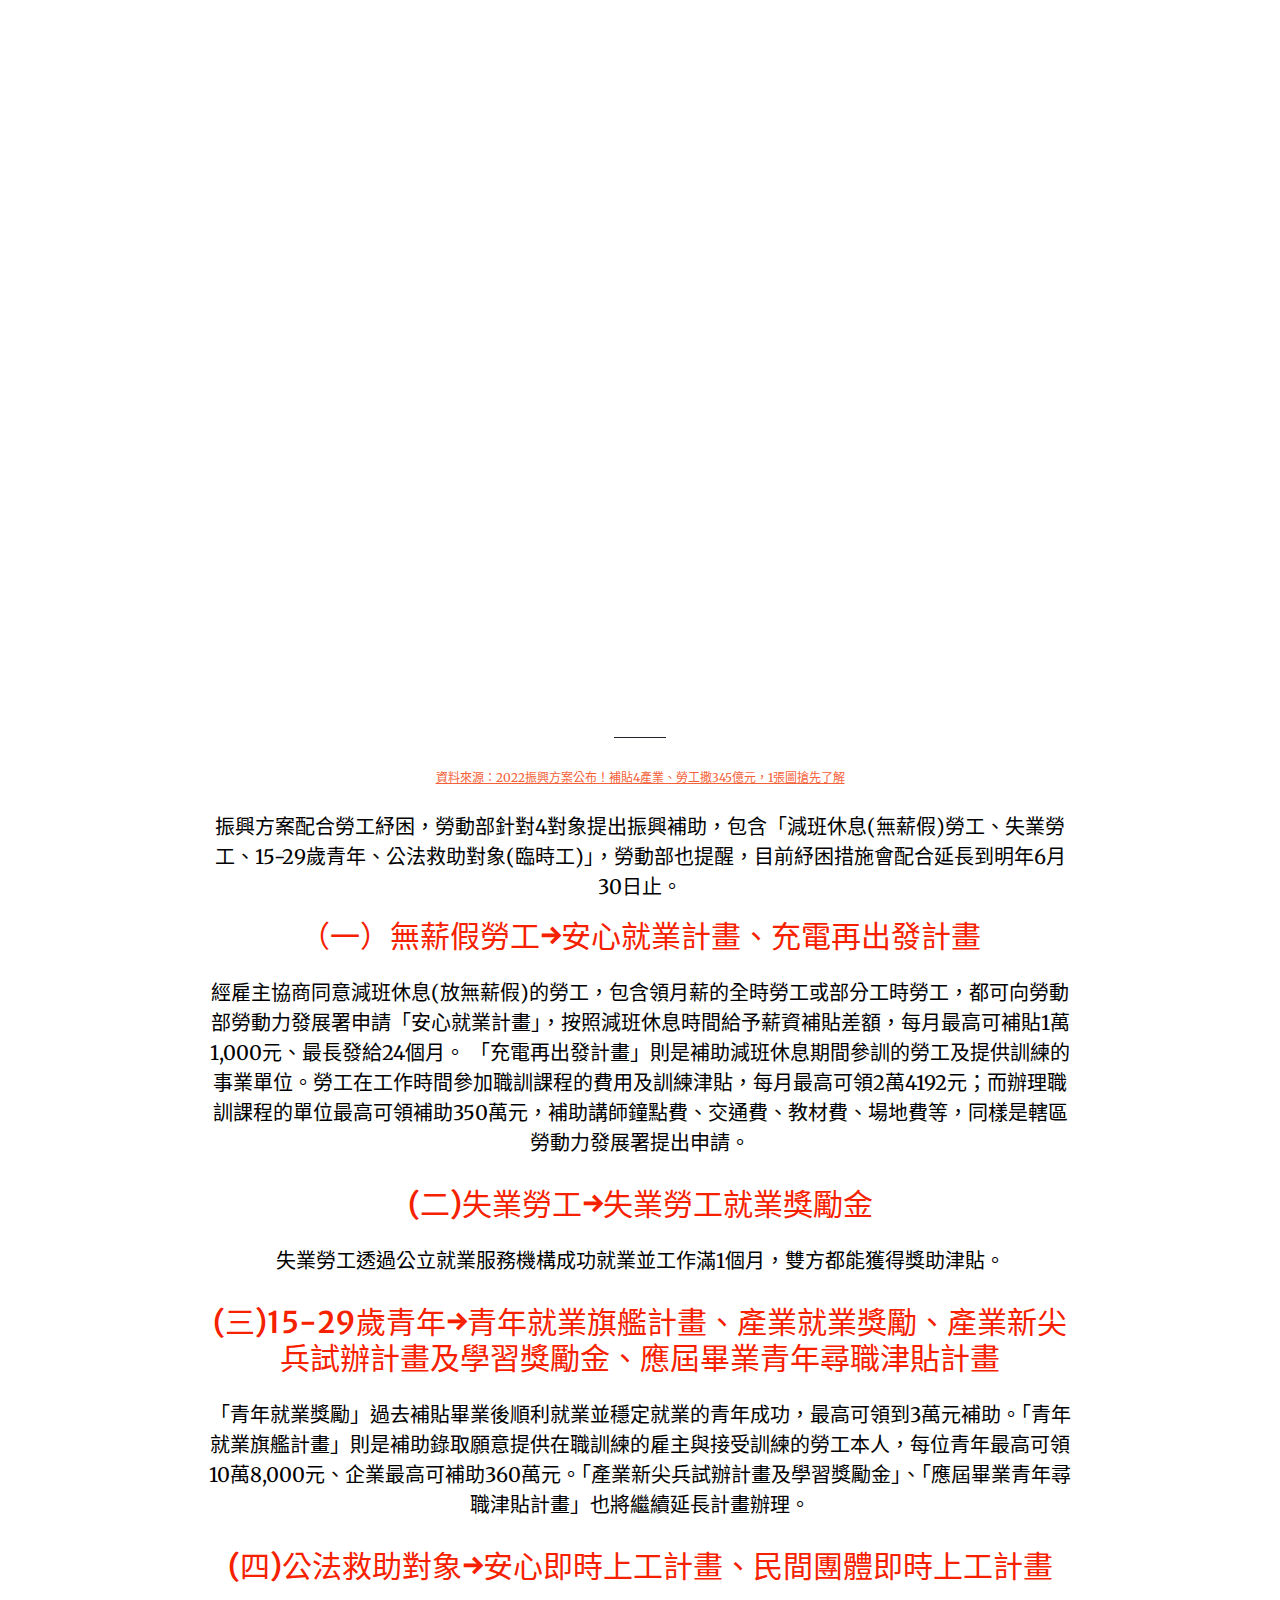
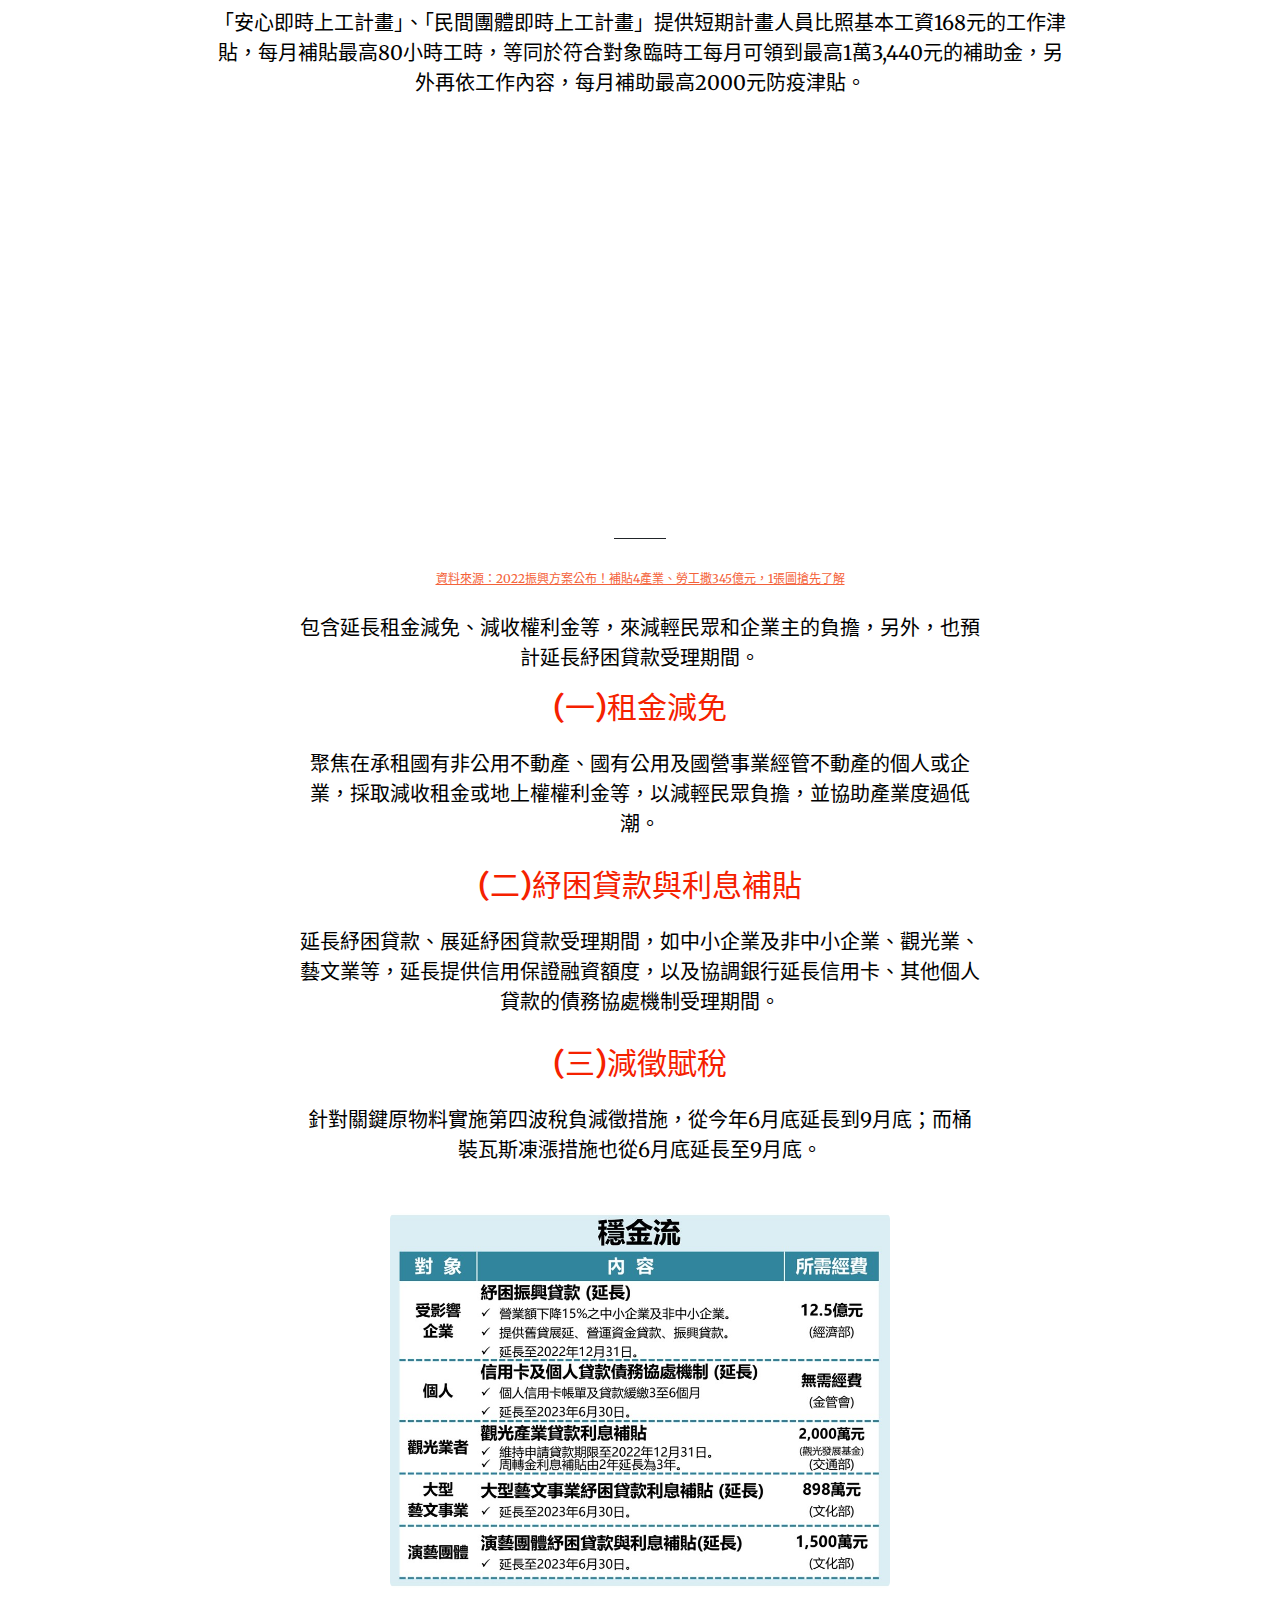
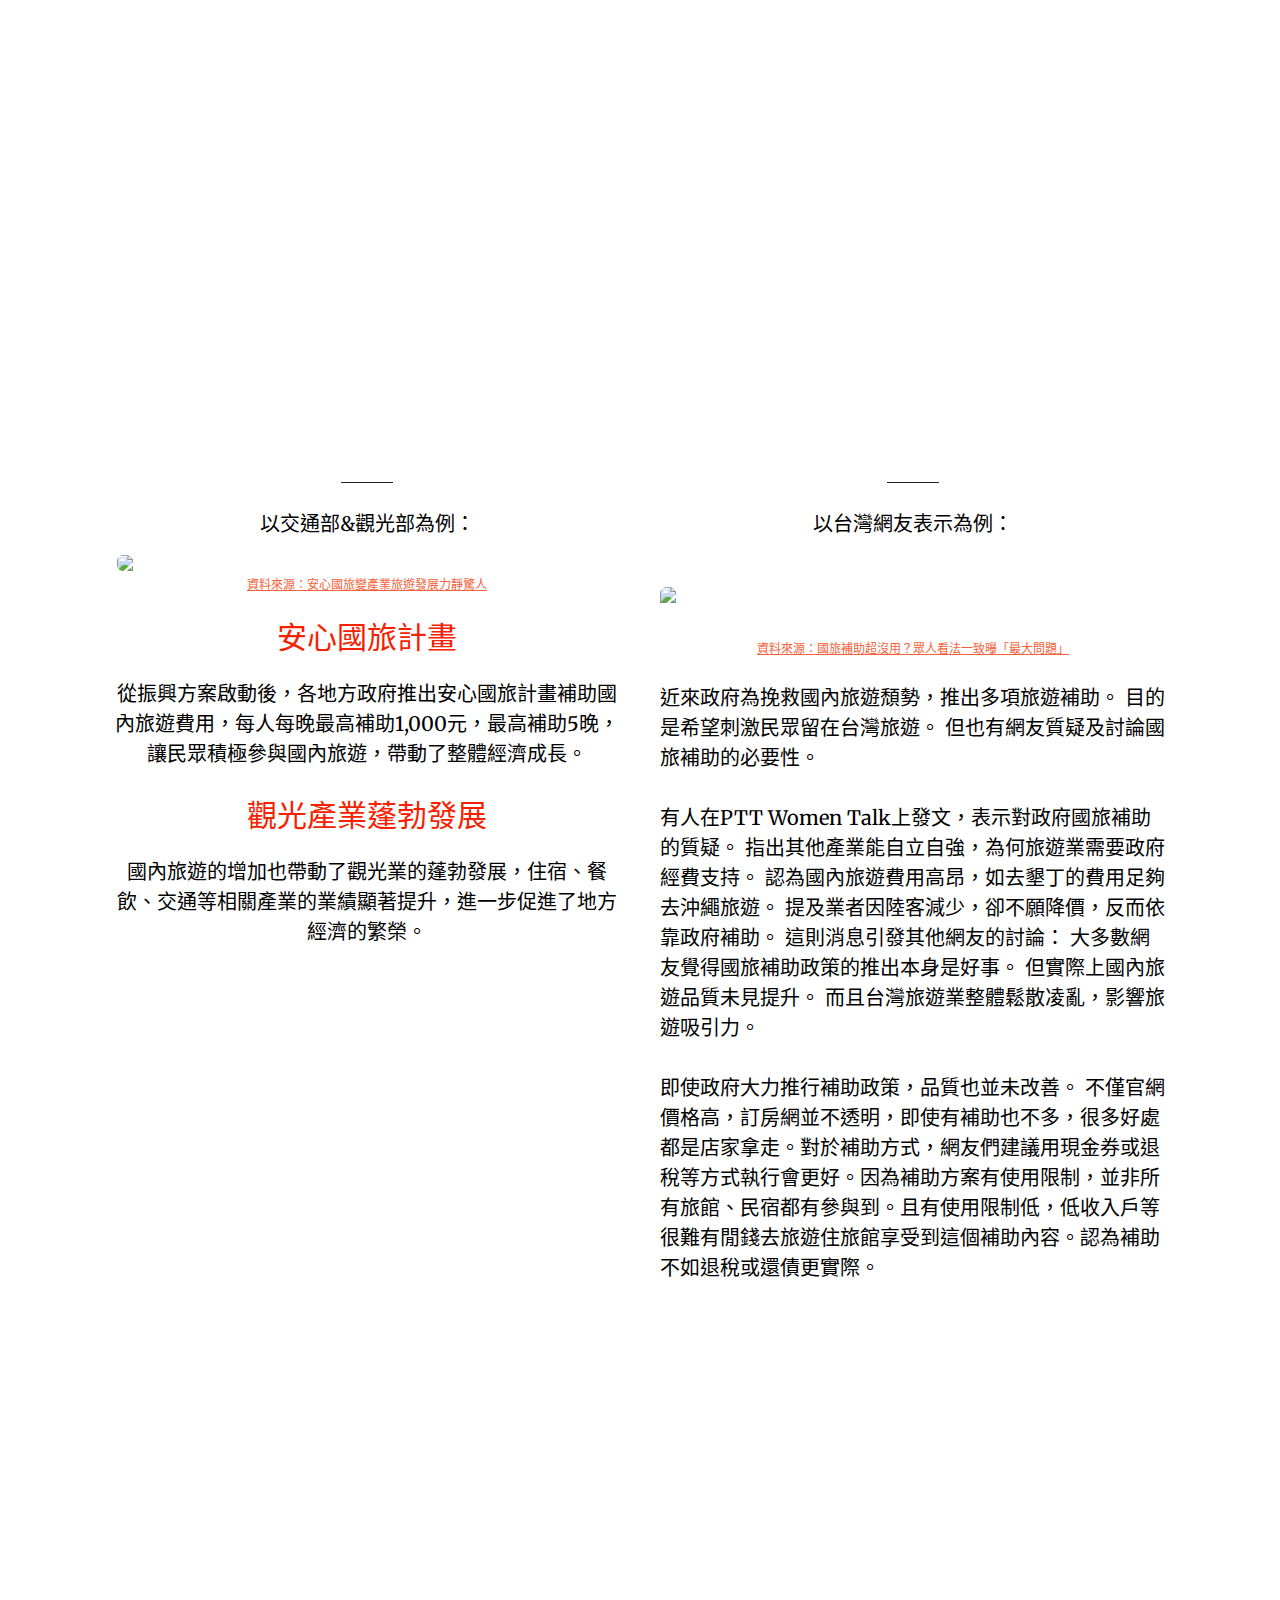
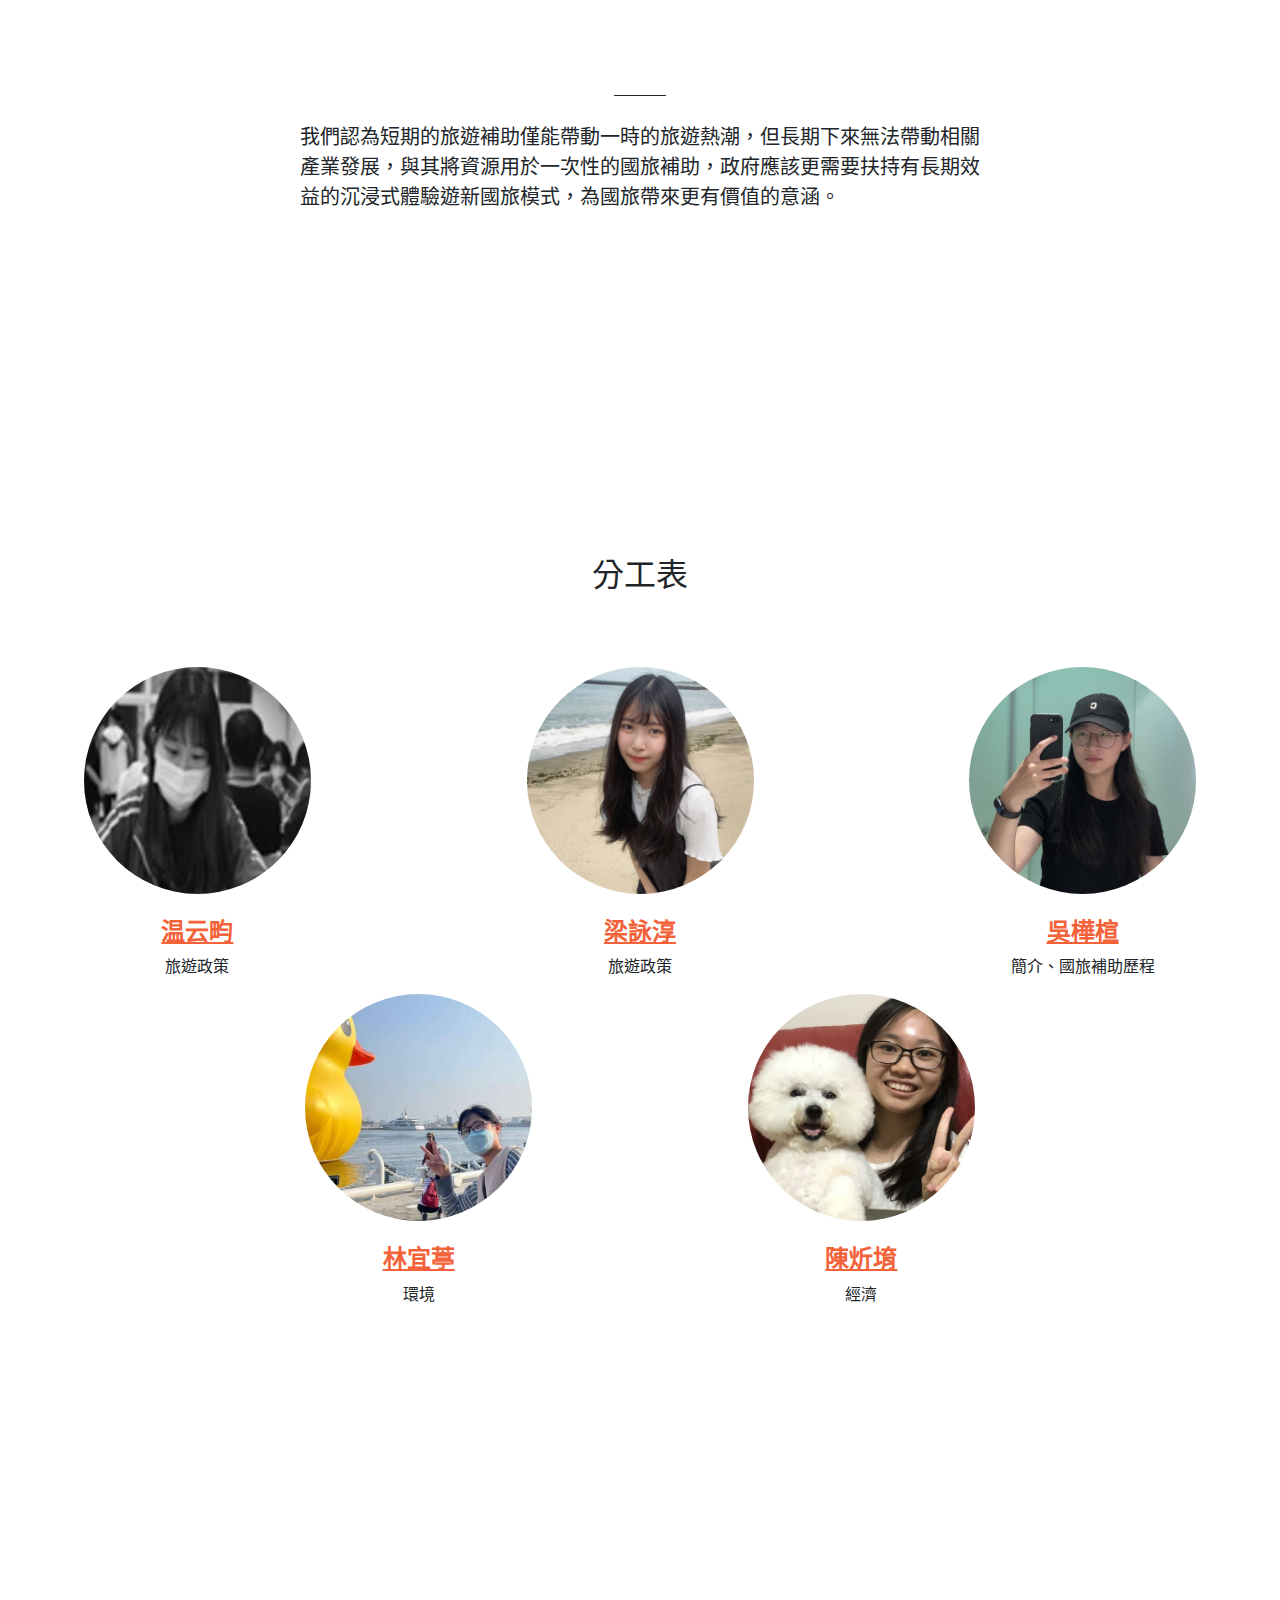
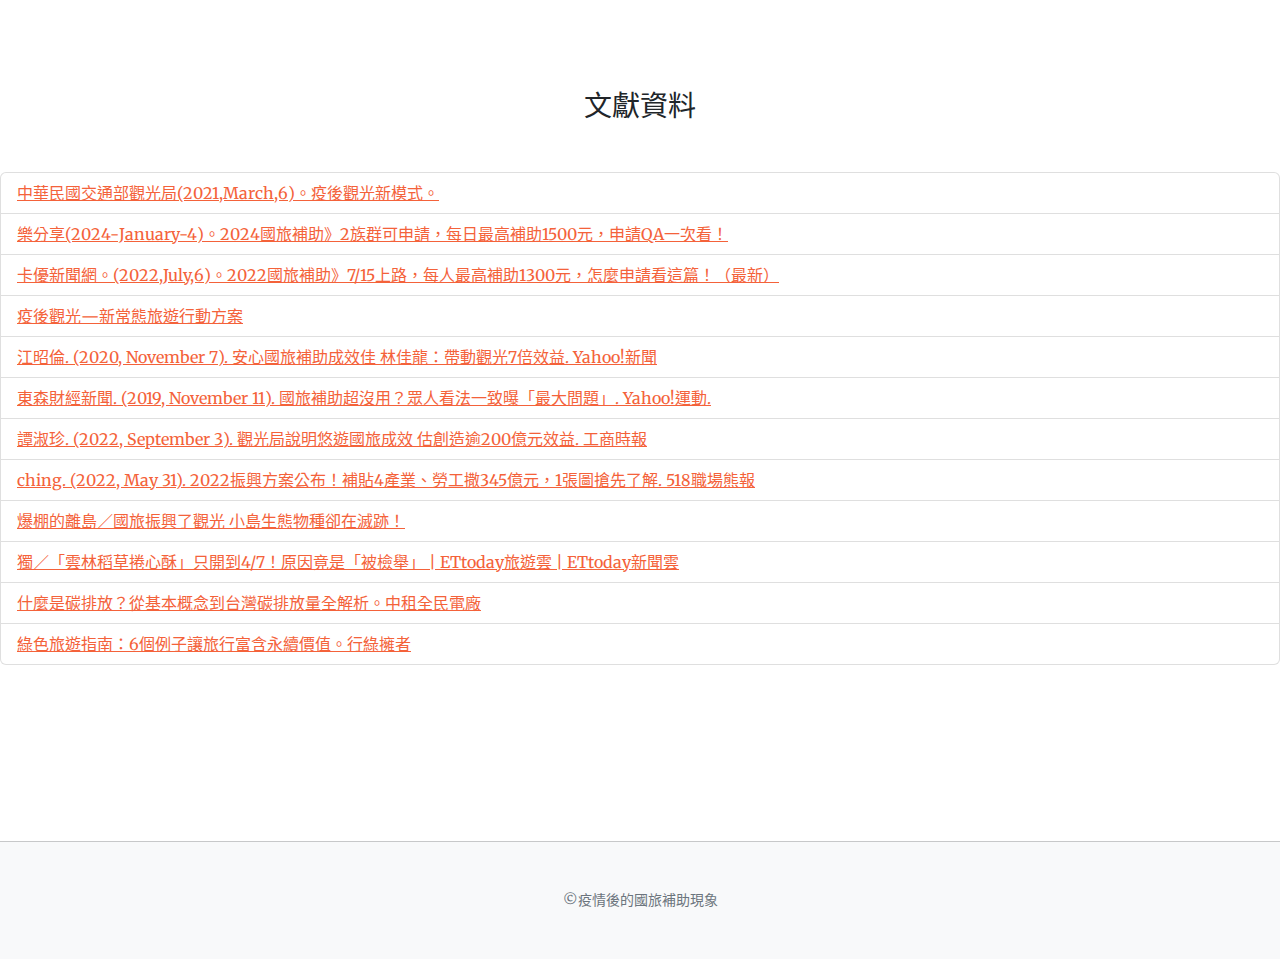
==== commit dab99874: "傳" ====
--- a/team/index.html
+++ b/team/index.html
@@ -686,8 +686,8 @@
         <div>
             <h2 class="text-center mb-5">分工表</h2>
             <br>
-            <div class="grid gx-5 grid-cols-1 grid-cols-sm-2 grid-cols-xl-3 justify-content-center">
-                <div class="g-col-md-2 mb-5 mb-5 mb-xl-0">
+            <div class="row gx-5 row-cols-1 row-cols-sm-2 row-cols-xl-3 justify-content-center">
+                <div class="col-2 mb-5 mb-5 mb-xl-0">
                     <div class="text-center">
                         <img class="flip-once img-fluid rounded-circle mb-4 px-4 w--100" src="assets/img/wen.jpeg" alt="云畇">
                         <h4 class="zoom-effect fw-bolder faqfont "><a href="https://yunyunyunyyyyy.github.io/"
@@ -695,7 +695,7 @@
                         <p><span class="faqfont1">旅遊政策</span></p>
                     </div>
                 </div>
-                <div class="g-col-md-2 mb-5 mb-5 mb-xl-0">
+                <div class="col-2 mb-5 mb-5 mb-xl-0">
                     <div class="text-center">
                         <img class="flip-once img-fluid rounded-circle mb-4 px-4 w--100" src="assets/img/emma.jpeg" alt="詠淳">
                         <h4 class="zoom-effect fw-bolder faqfont"><a href="https://chuuuuuun.github.io/"
@@ -703,7 +703,7 @@
                         <p><span class="faqfont1">旅遊政策</span></p>
                     </div>
                 </div>
-                <div class="g-col-md-2 mb-5 mb-5 mb-xl-0">
+                <div class="col-2 mb-5 mb-5 mb-xl-0">
                     <div class="text-center">
                         <img class="flip-once img-fluid rounded-circle mb-4 px-4 w--100" src="assets/img/profile2.jpg" alt="樺楦">
                         <h4 class="zoom-effect fw-bolder faqfont"><a href="https://katiewuhua.github.io/"
@@ -711,7 +711,7 @@
                         <p><span class="faqfont1">簡介、國旅補助歷程</span></p>
                     </div>
                 </div>
-                <div class="g-col-md-2 mb-5 mb-5 mb-xl-0">
+                <div class="col-2 mb-5 mb-5 mb-xl-0">
                     <div class="text-center">
                         <img class="flip-once img-fluid rounded-circle mb-4 px-4 w--100" src="assets/img/ting.jpeg" alt="宜葶">
                         <h4 class="zoom-effect fw-bolder faqfont"><a href="https://lionpog.github.io/"
@@ -719,7 +719,7 @@
                         <p><span class="faqfont1">環境</span></p>
                     </div>
                 </div>
-                <div class="g-col-md-2 mb-5 mb-5 mb-xl-0">
+                <div class="col-2 mb-5 mb-5 mb-xl-0">
                     <div class="text-center">
                         <img class="flip-once img-fluid rounded-circle mb-4 px-4 w--100" src="assets/img/angel.jpeg" alt="炘堉">
                         <h4 class="zoom-effect fw-bolder faqfont"><a href="https://mochi1126.github.io/"
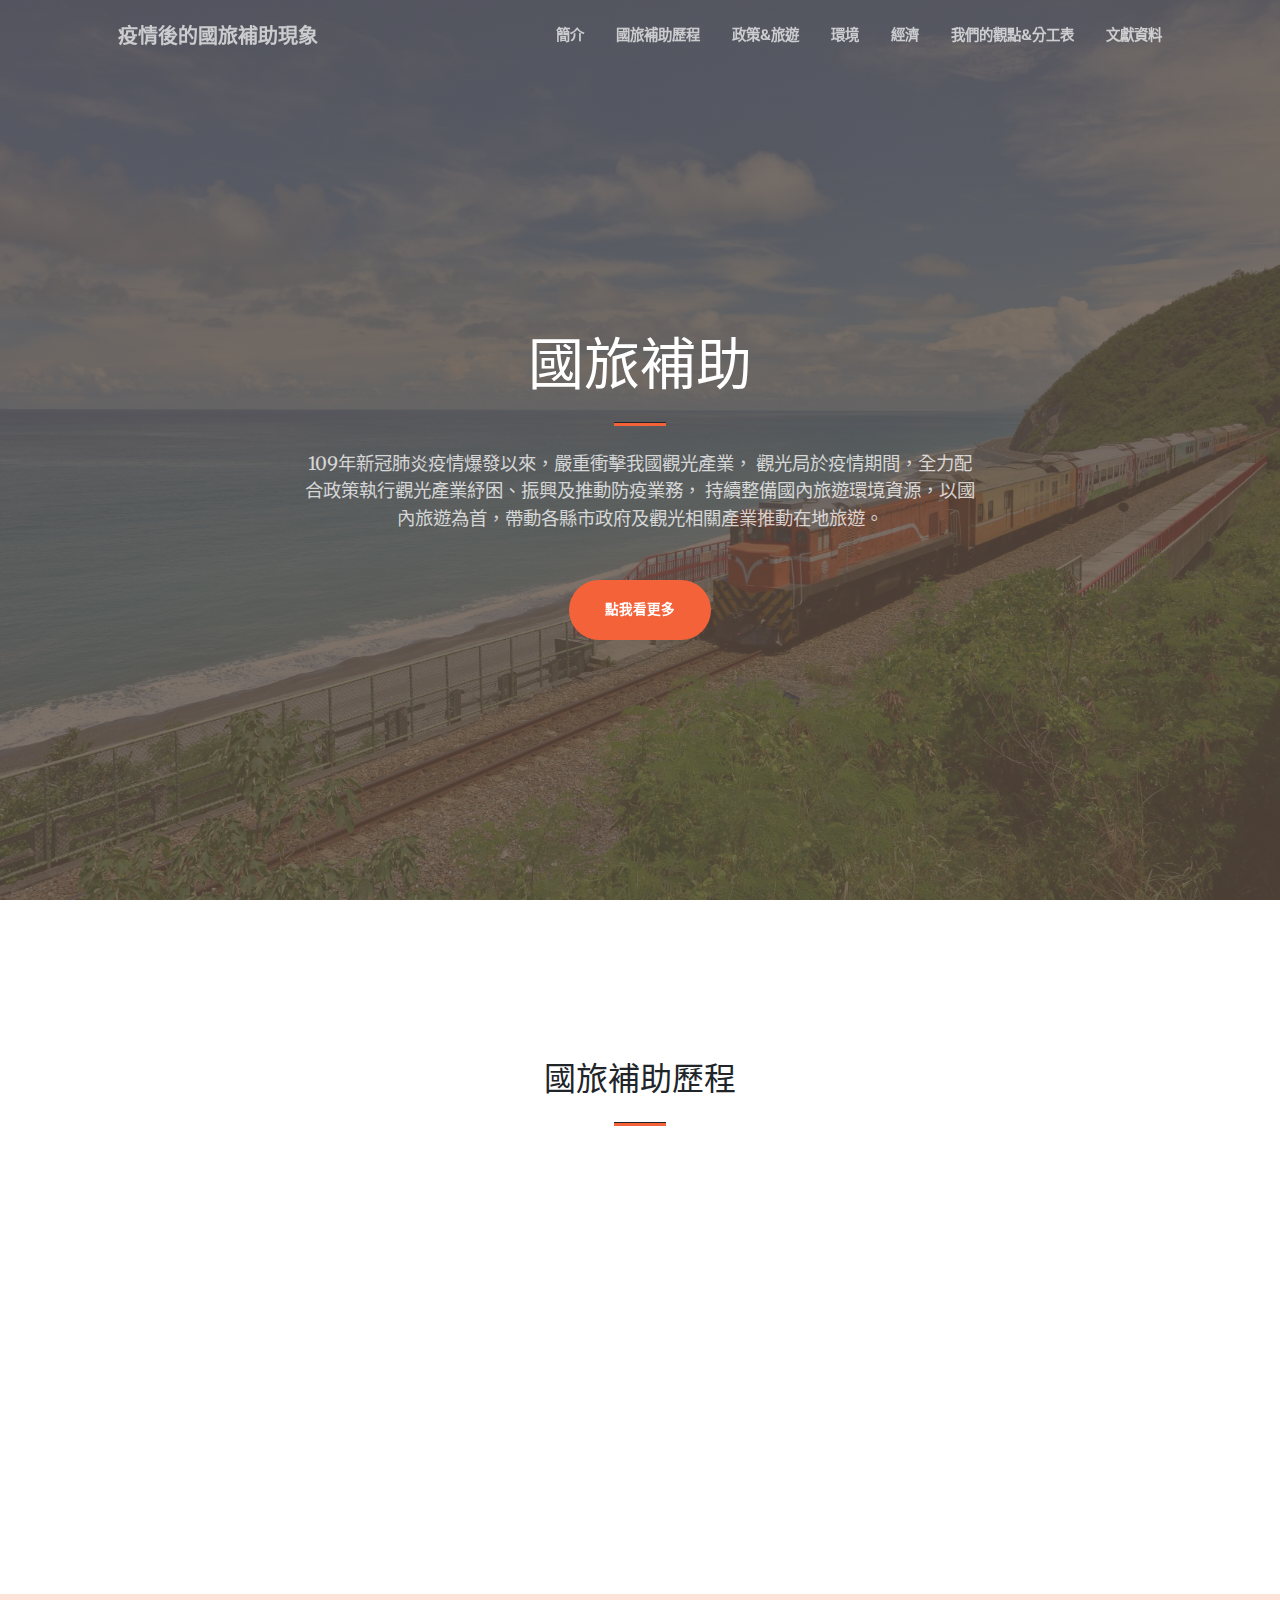
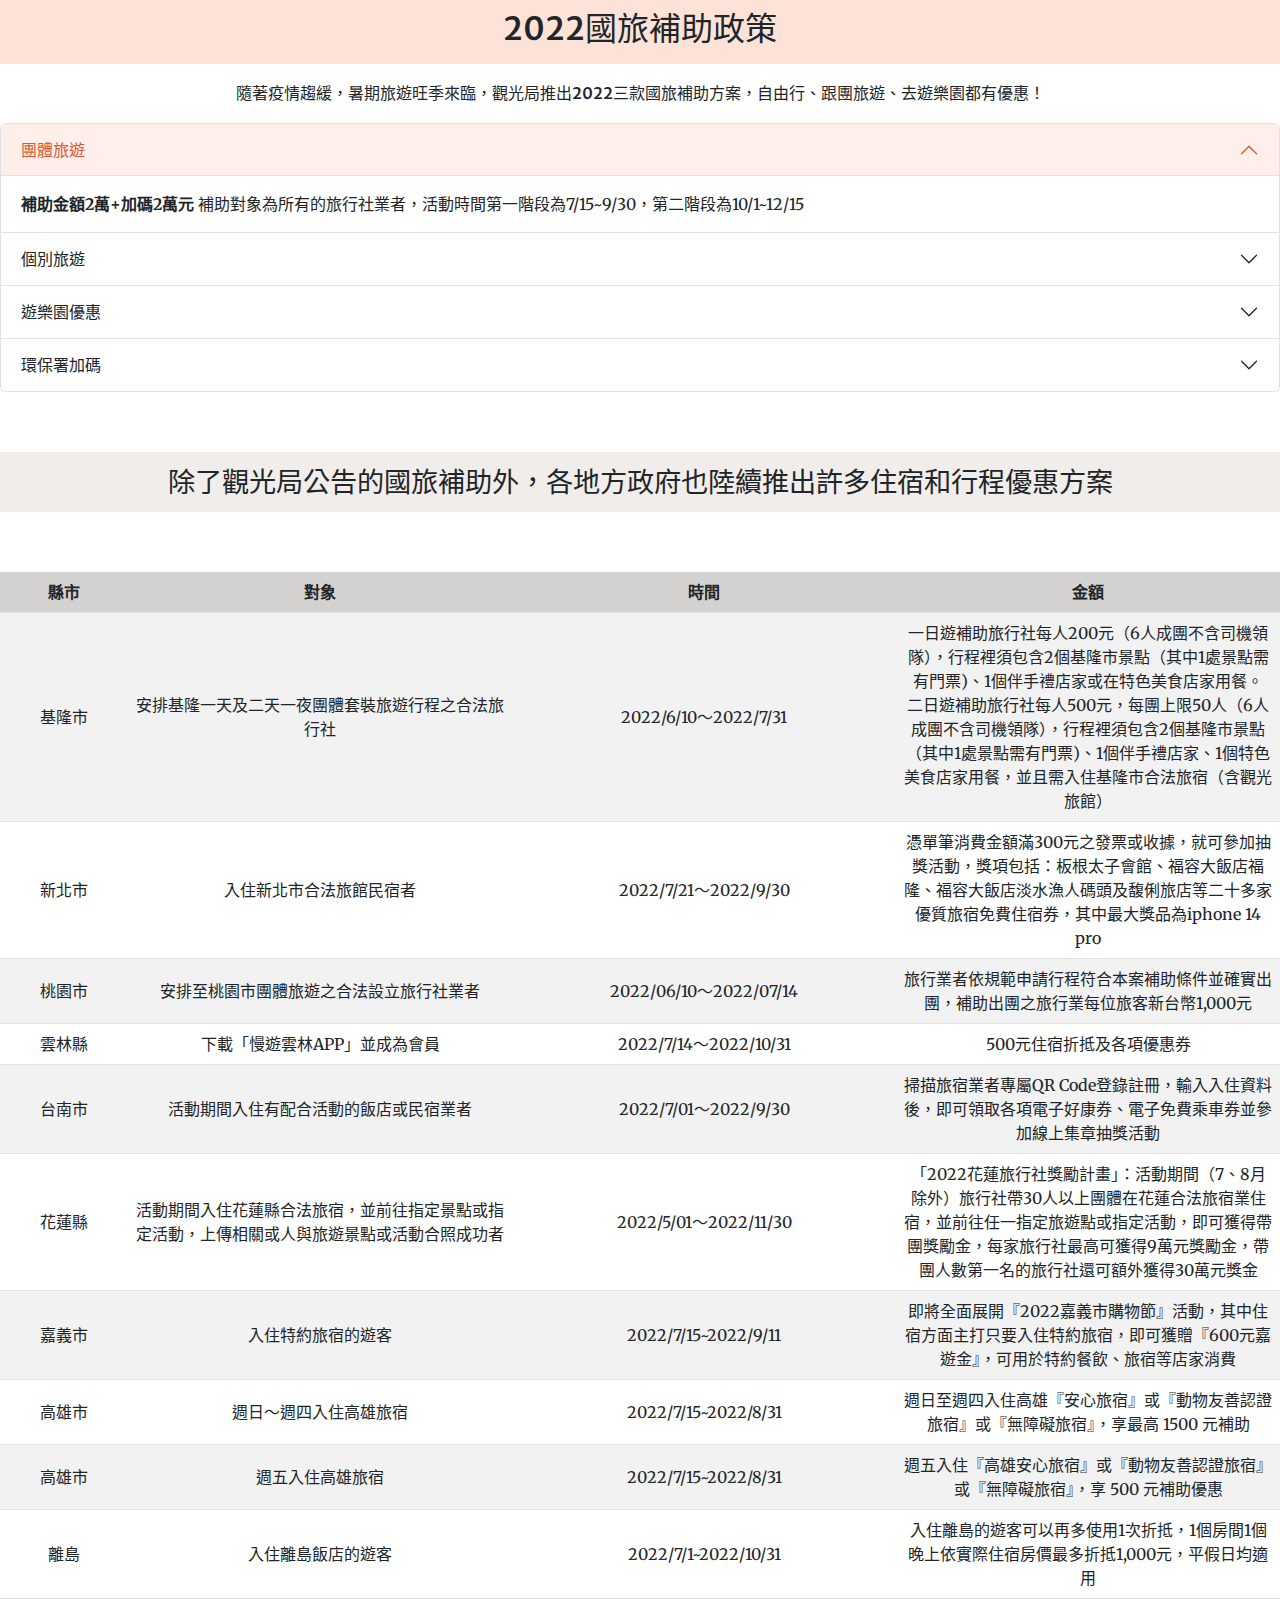
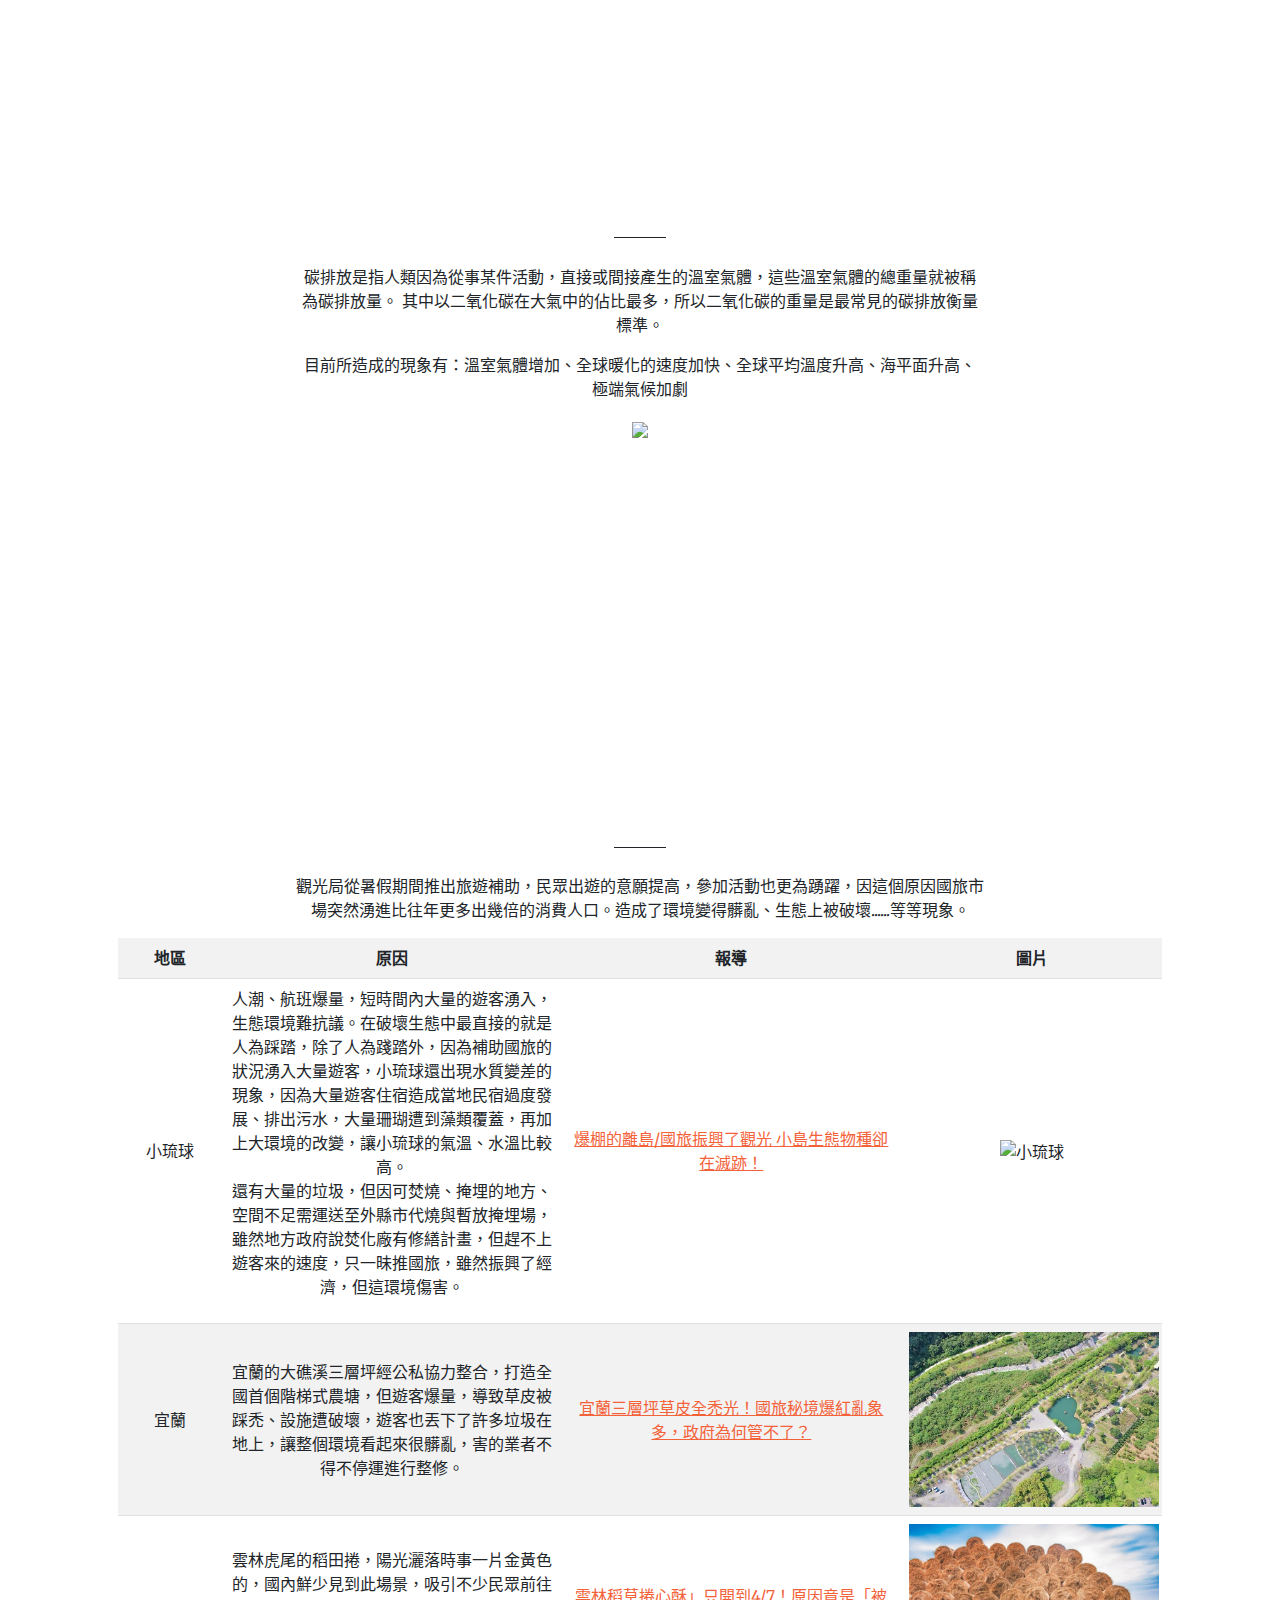
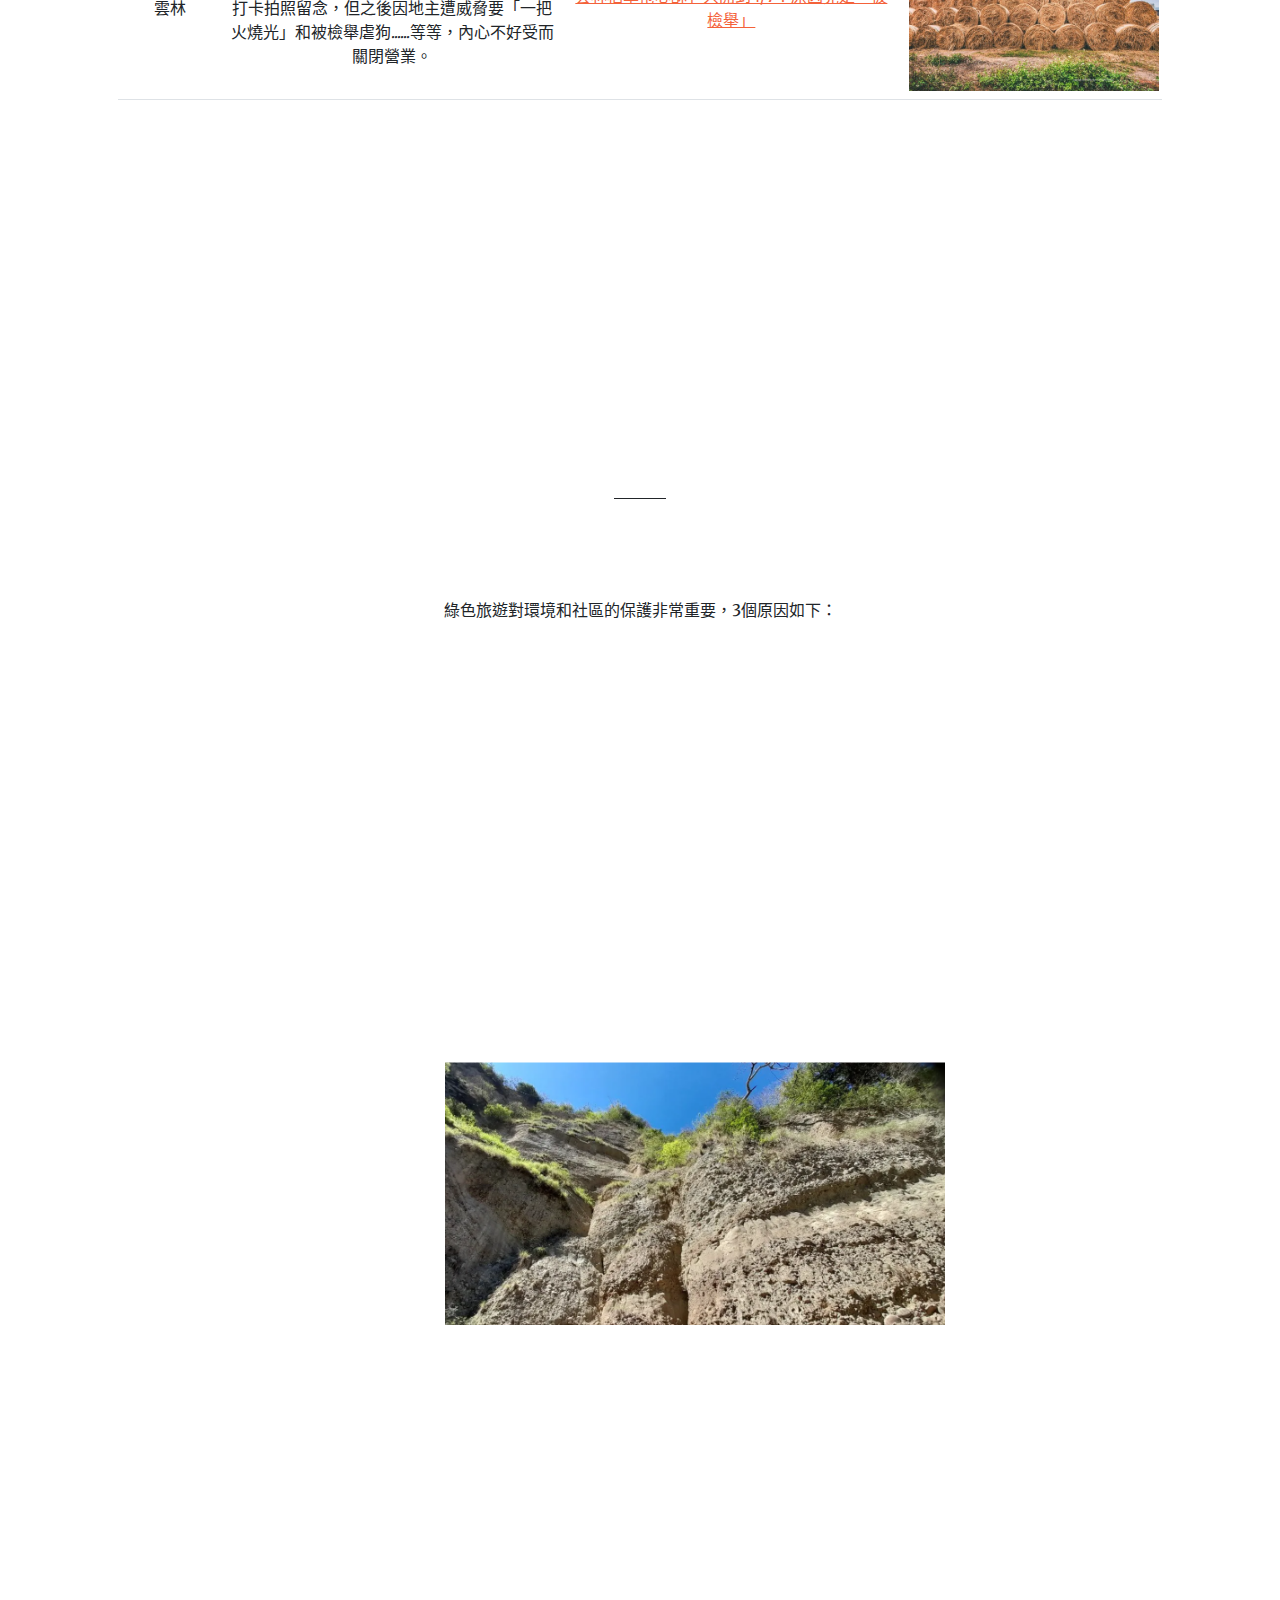
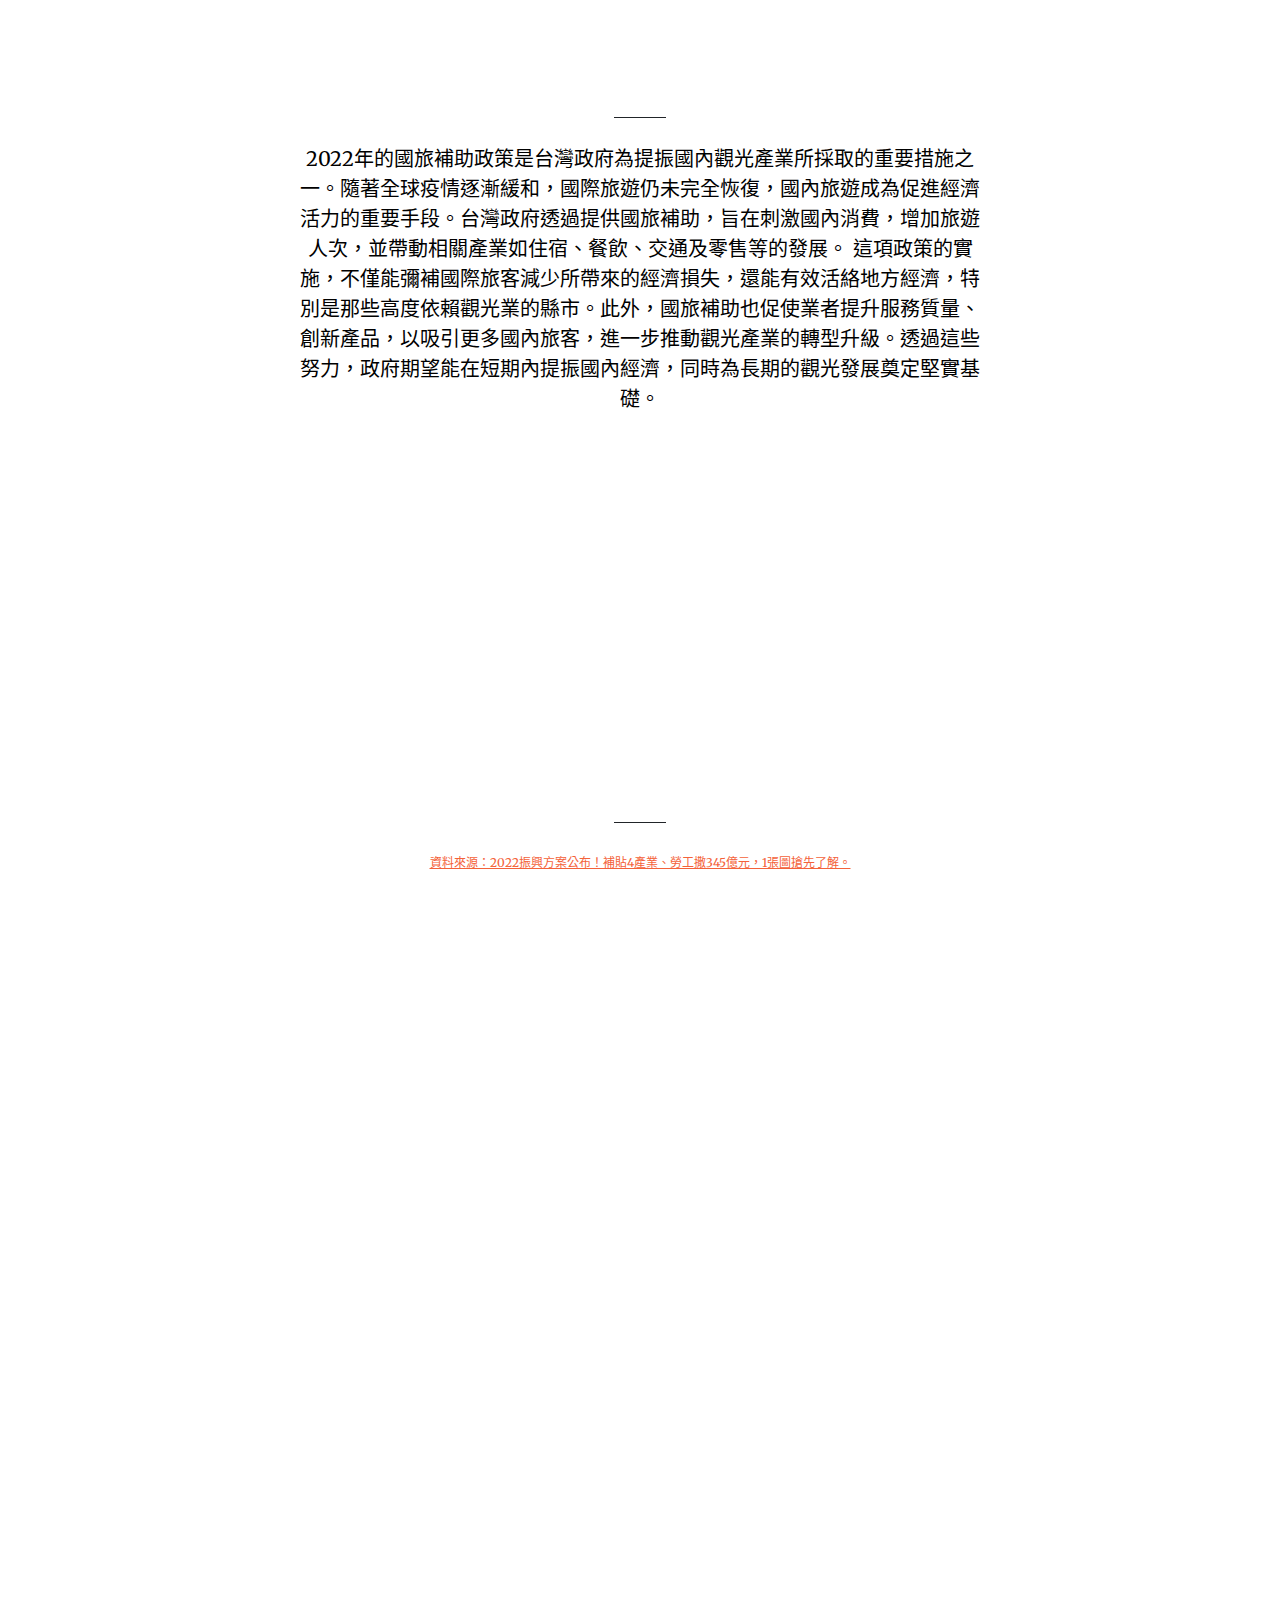
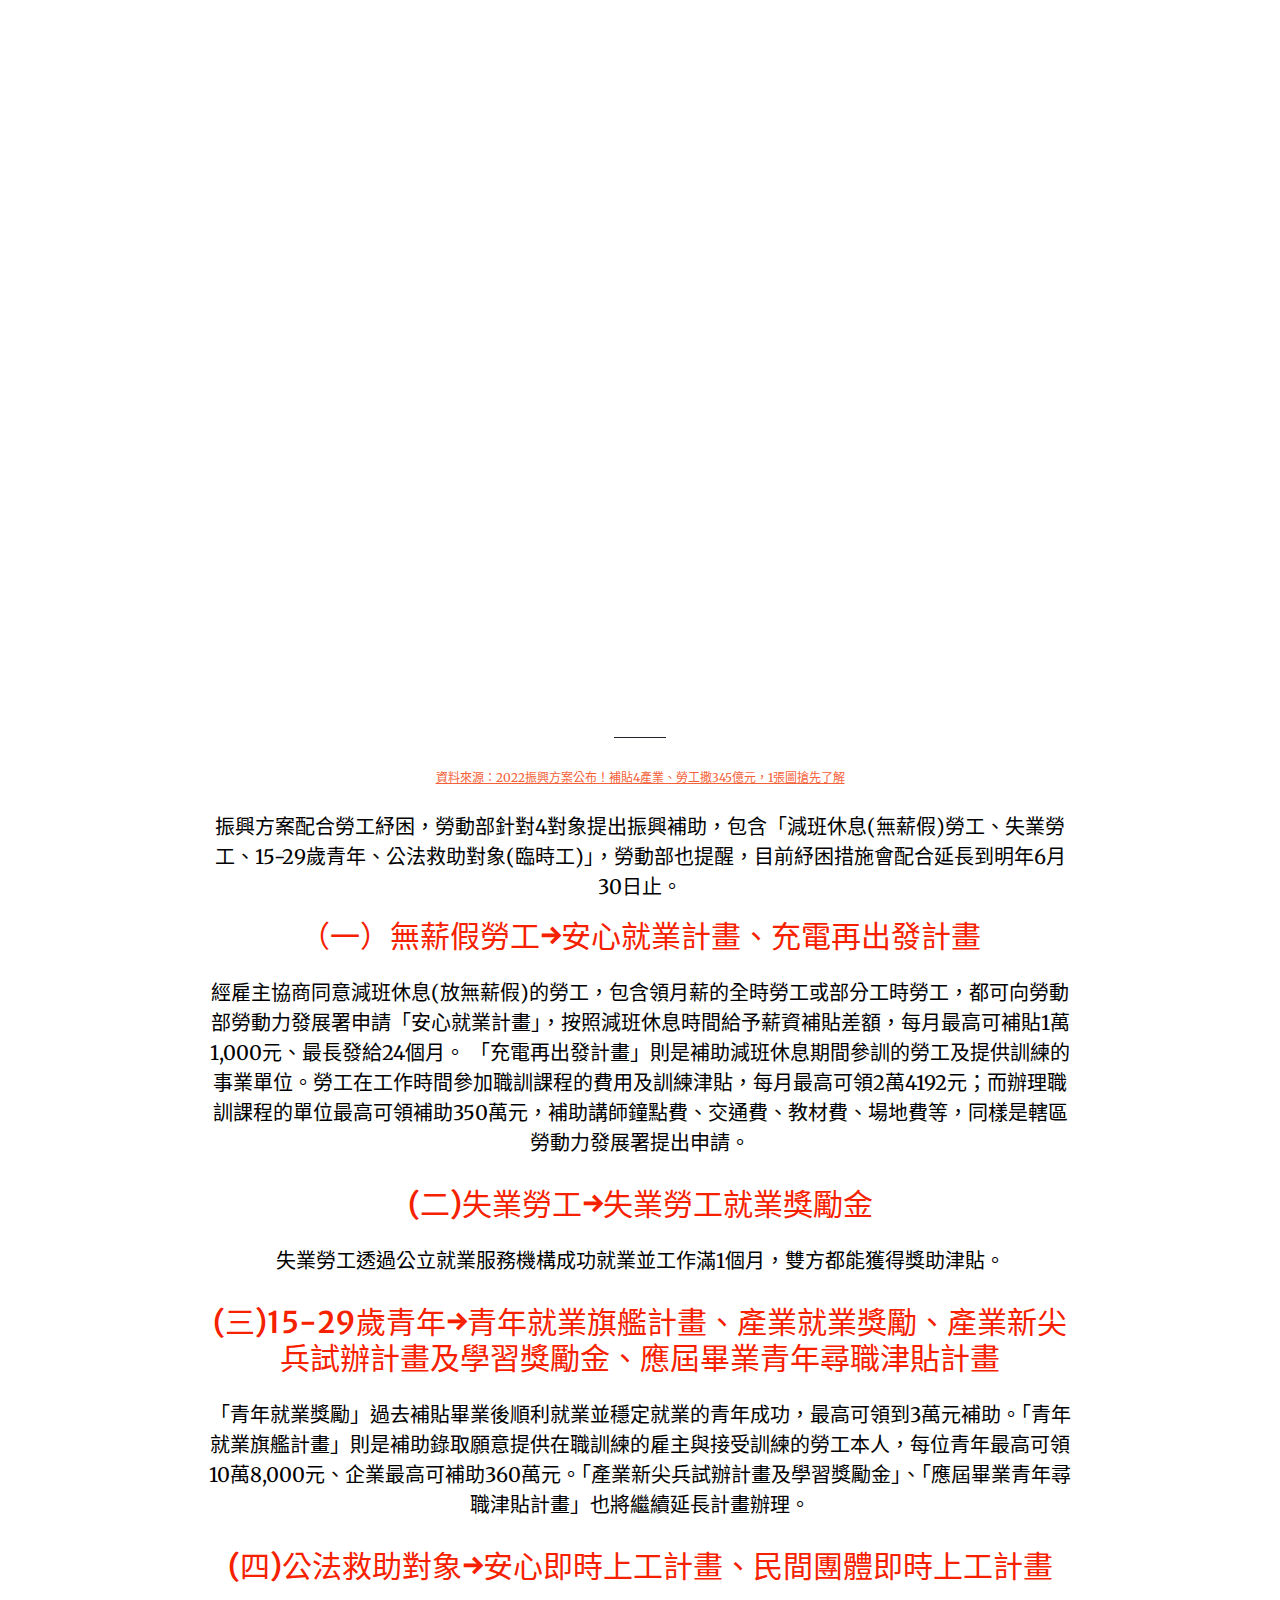
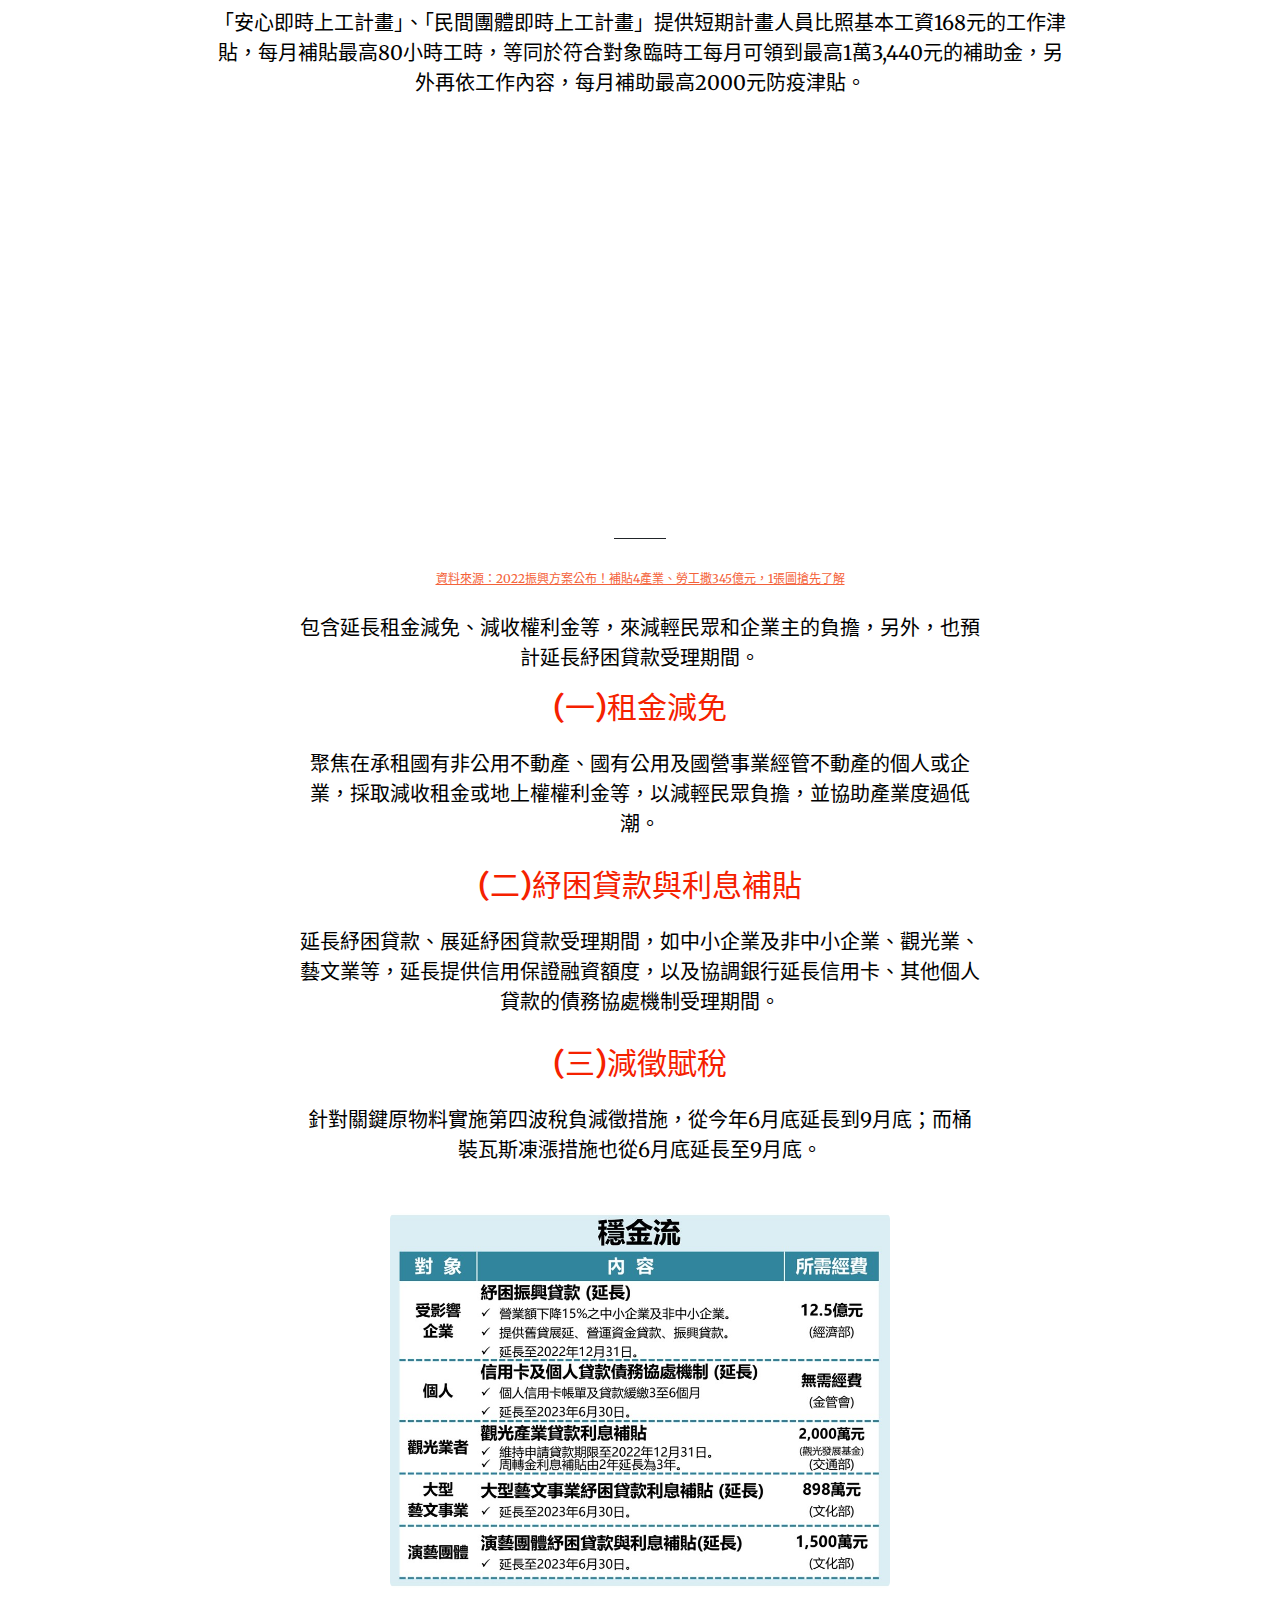
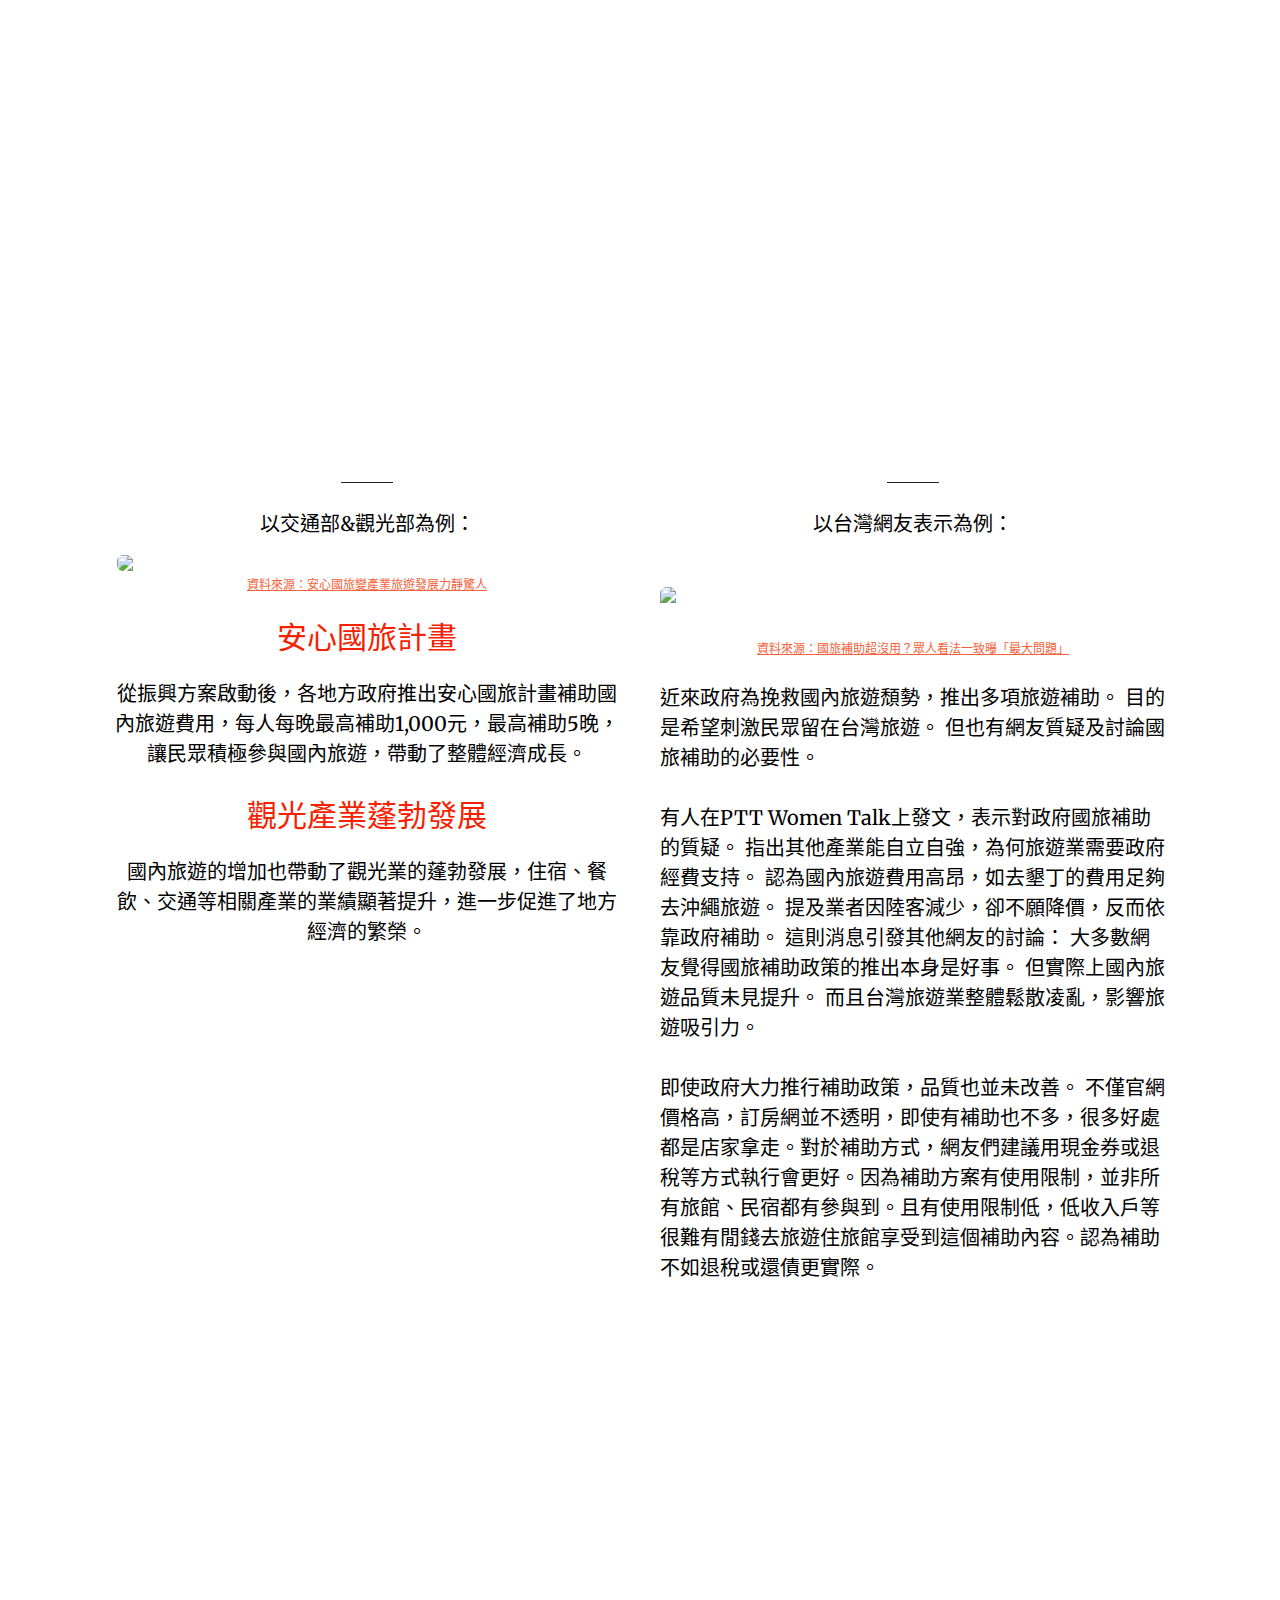
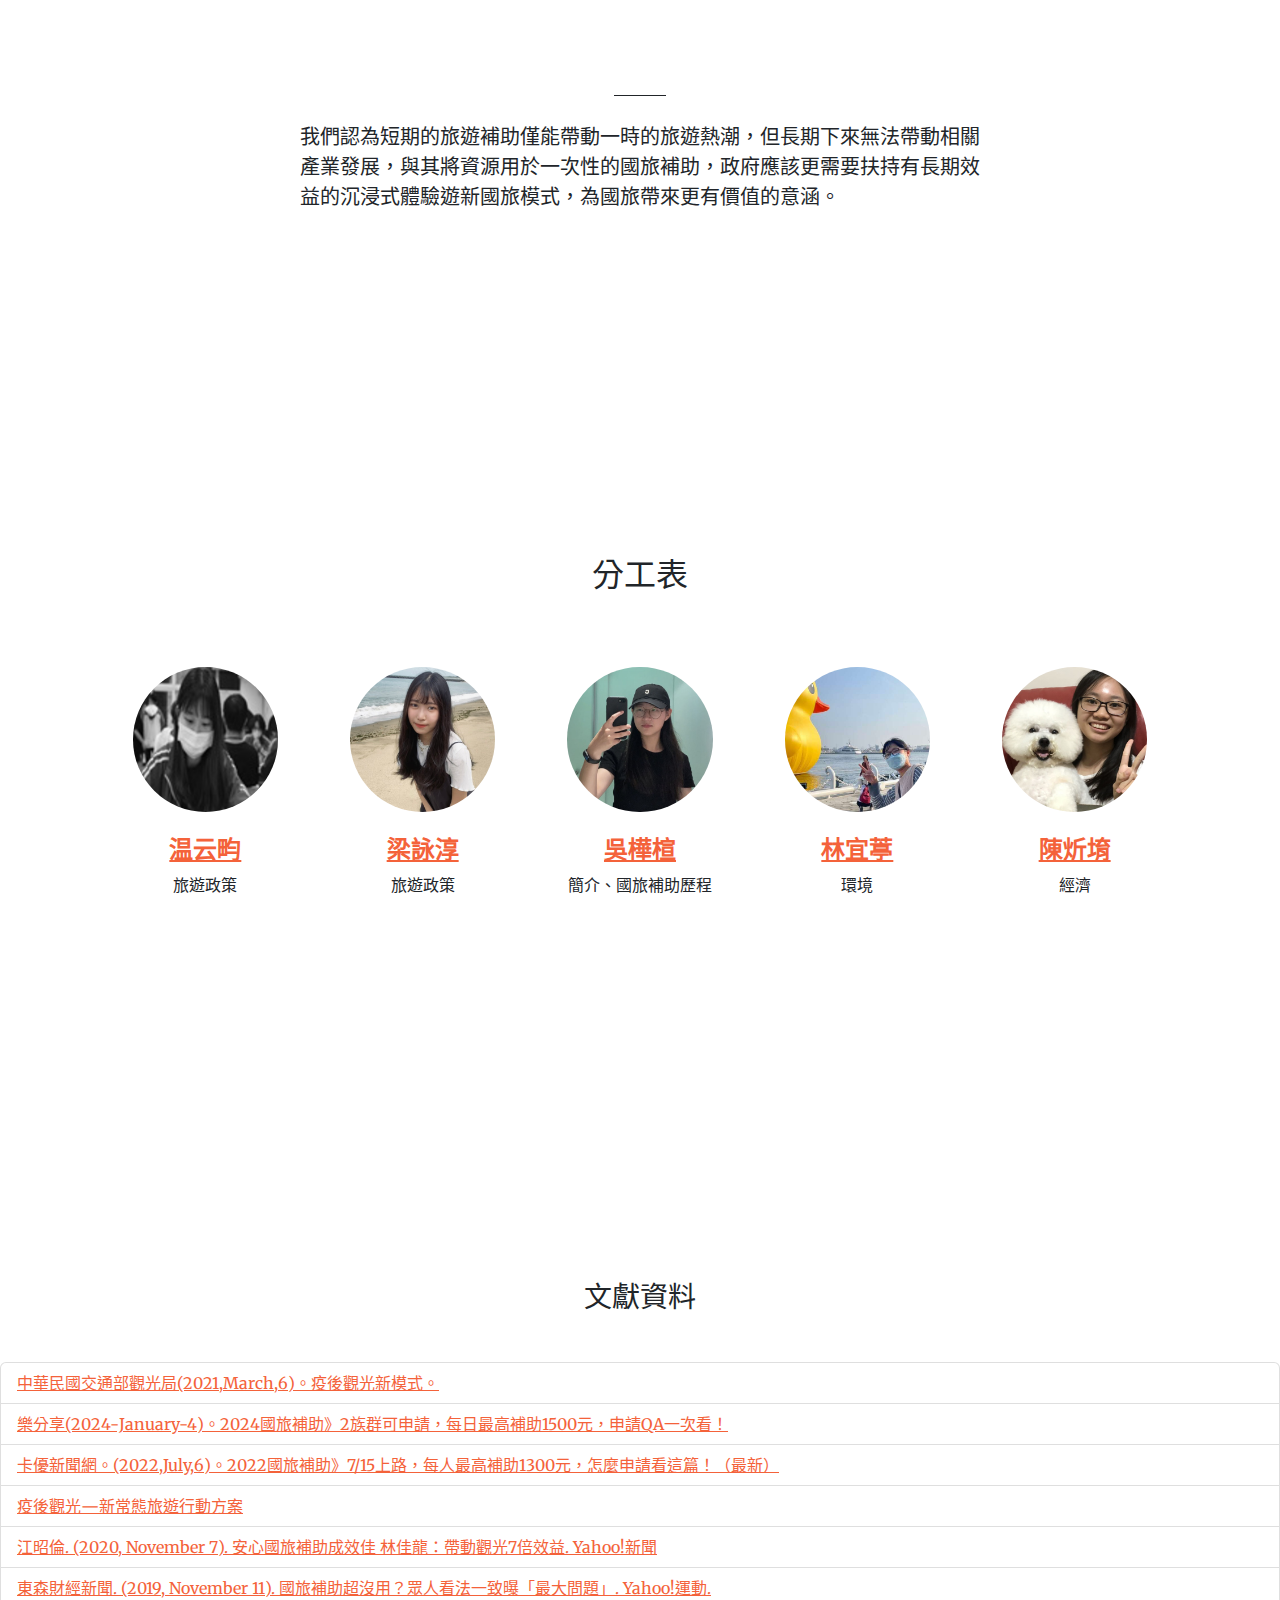
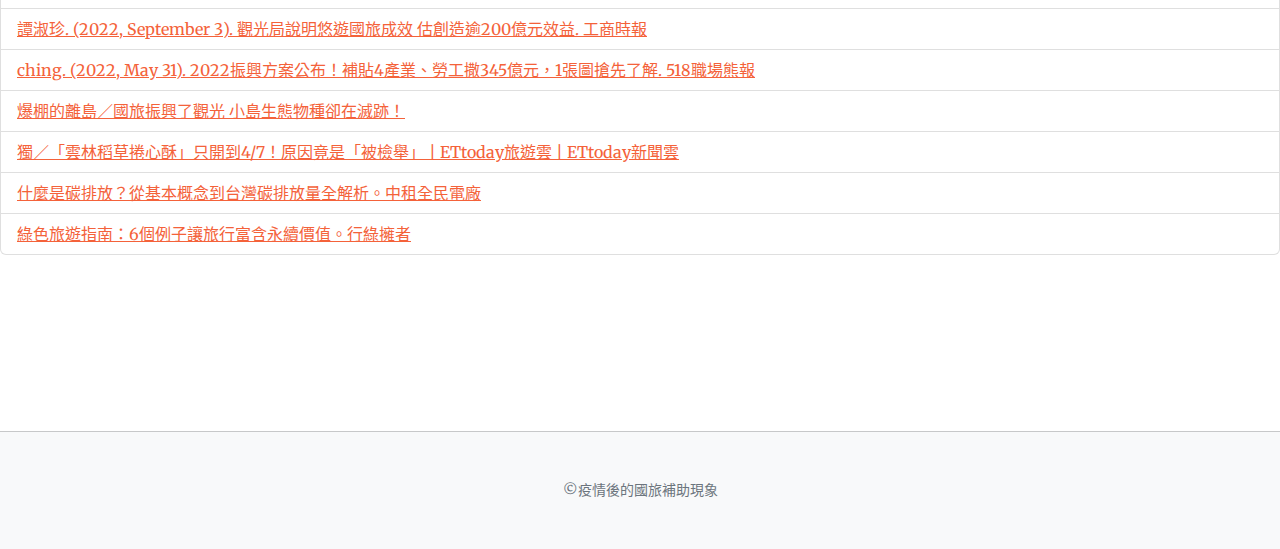
==== commit b70bc79b: "致中" ====
--- a/team/index.html
+++ b/team/index.html
@@ -686,7 +686,9 @@
         <div>
             <h2 class="text-center mb-5">分工表</h2>
             <br>
-            <div class="row gx-5 row-cols-1 row-cols-sm-2 row-cols-xl-3 justify-content-center">
+            <!--div class="row gx-5 row-cols-1 row-cols-sm-2 row-cols-xl-3 justify-content-center"-->
+            <div class="row justify-content-center">
+                <div class="col-1"></div>
                 <div class="col-2 mb-5 mb-5 mb-xl-0">
                     <div class="text-center">
                         <img class="flip-once img-fluid rounded-circle mb-4 px-4 w--100" src="assets/img/wen.jpeg" alt="云畇">
@@ -727,7 +729,8 @@
                         <p><span class="faqfont1">經濟</span></p>
                     </div>
                 </div>
-            </div>
+                <div class="col-1"></div>
+            </！div>
         </div>
     </section>
     <br />
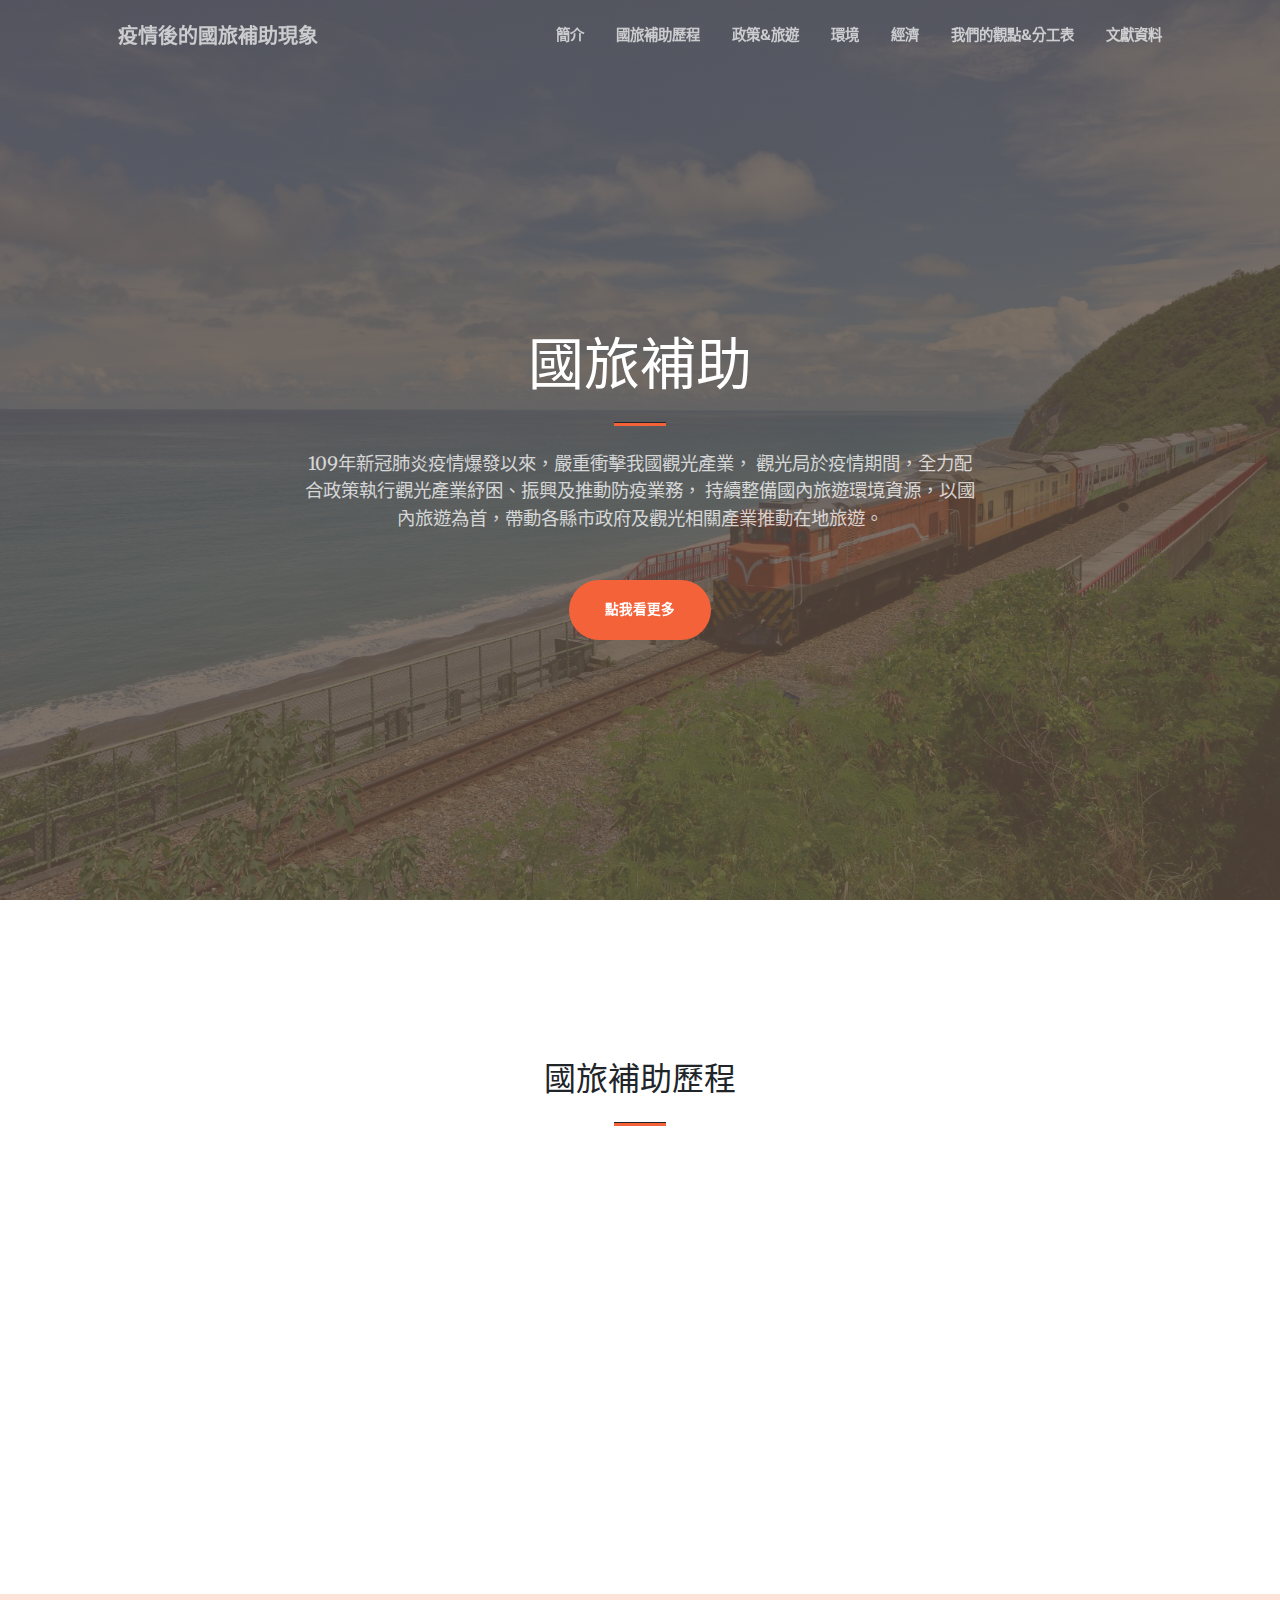
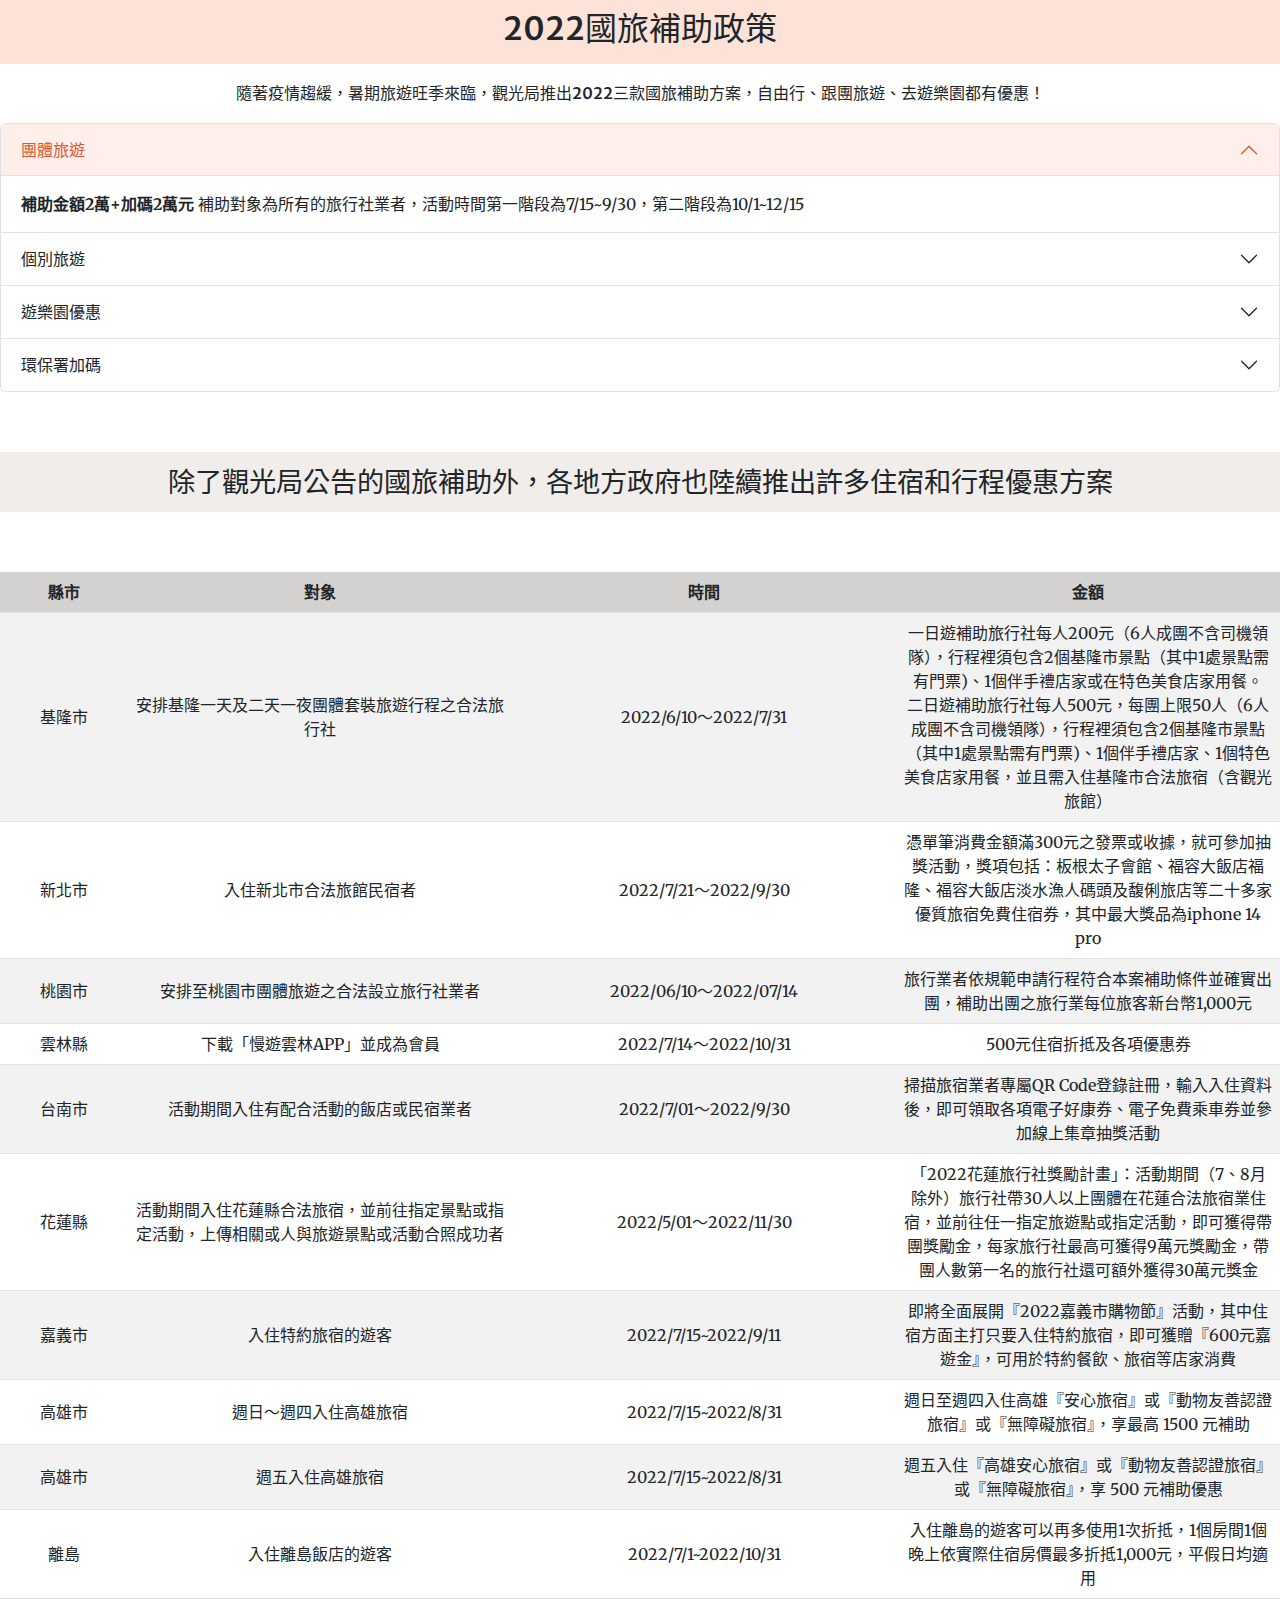
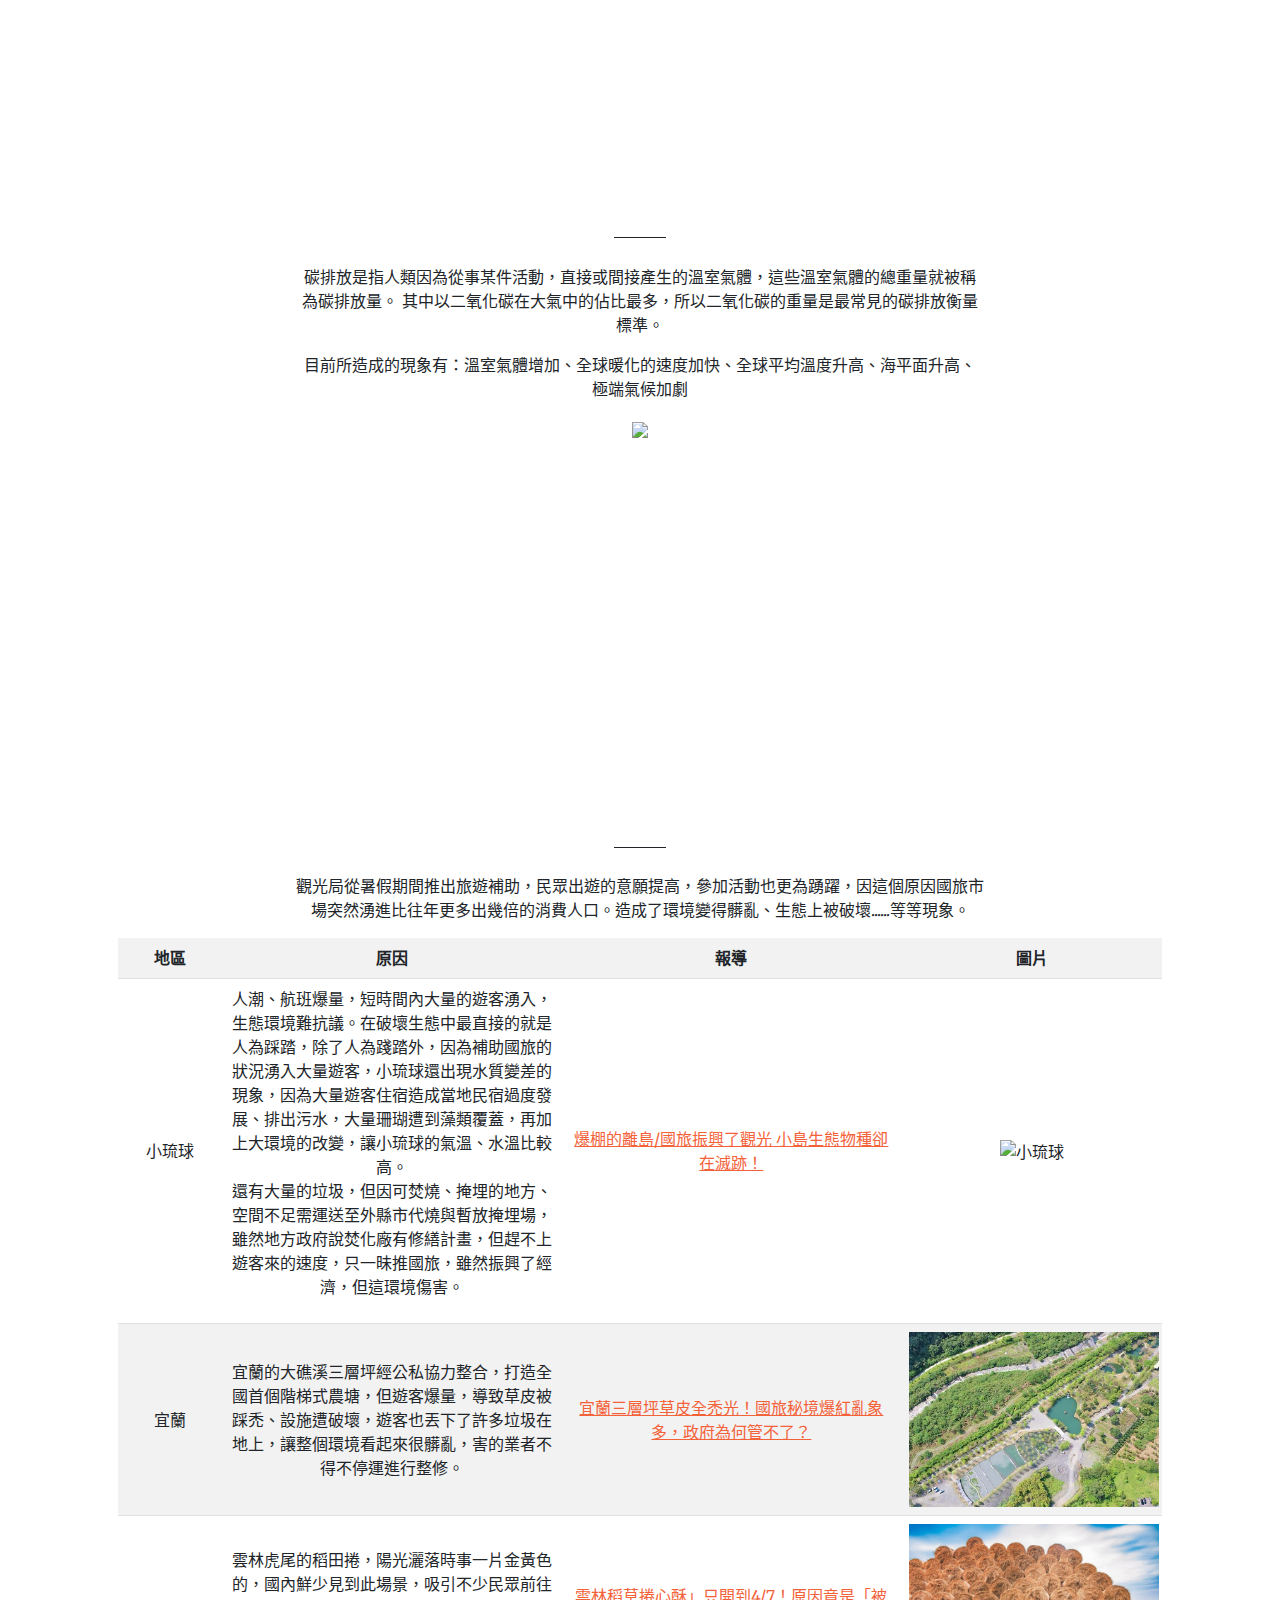
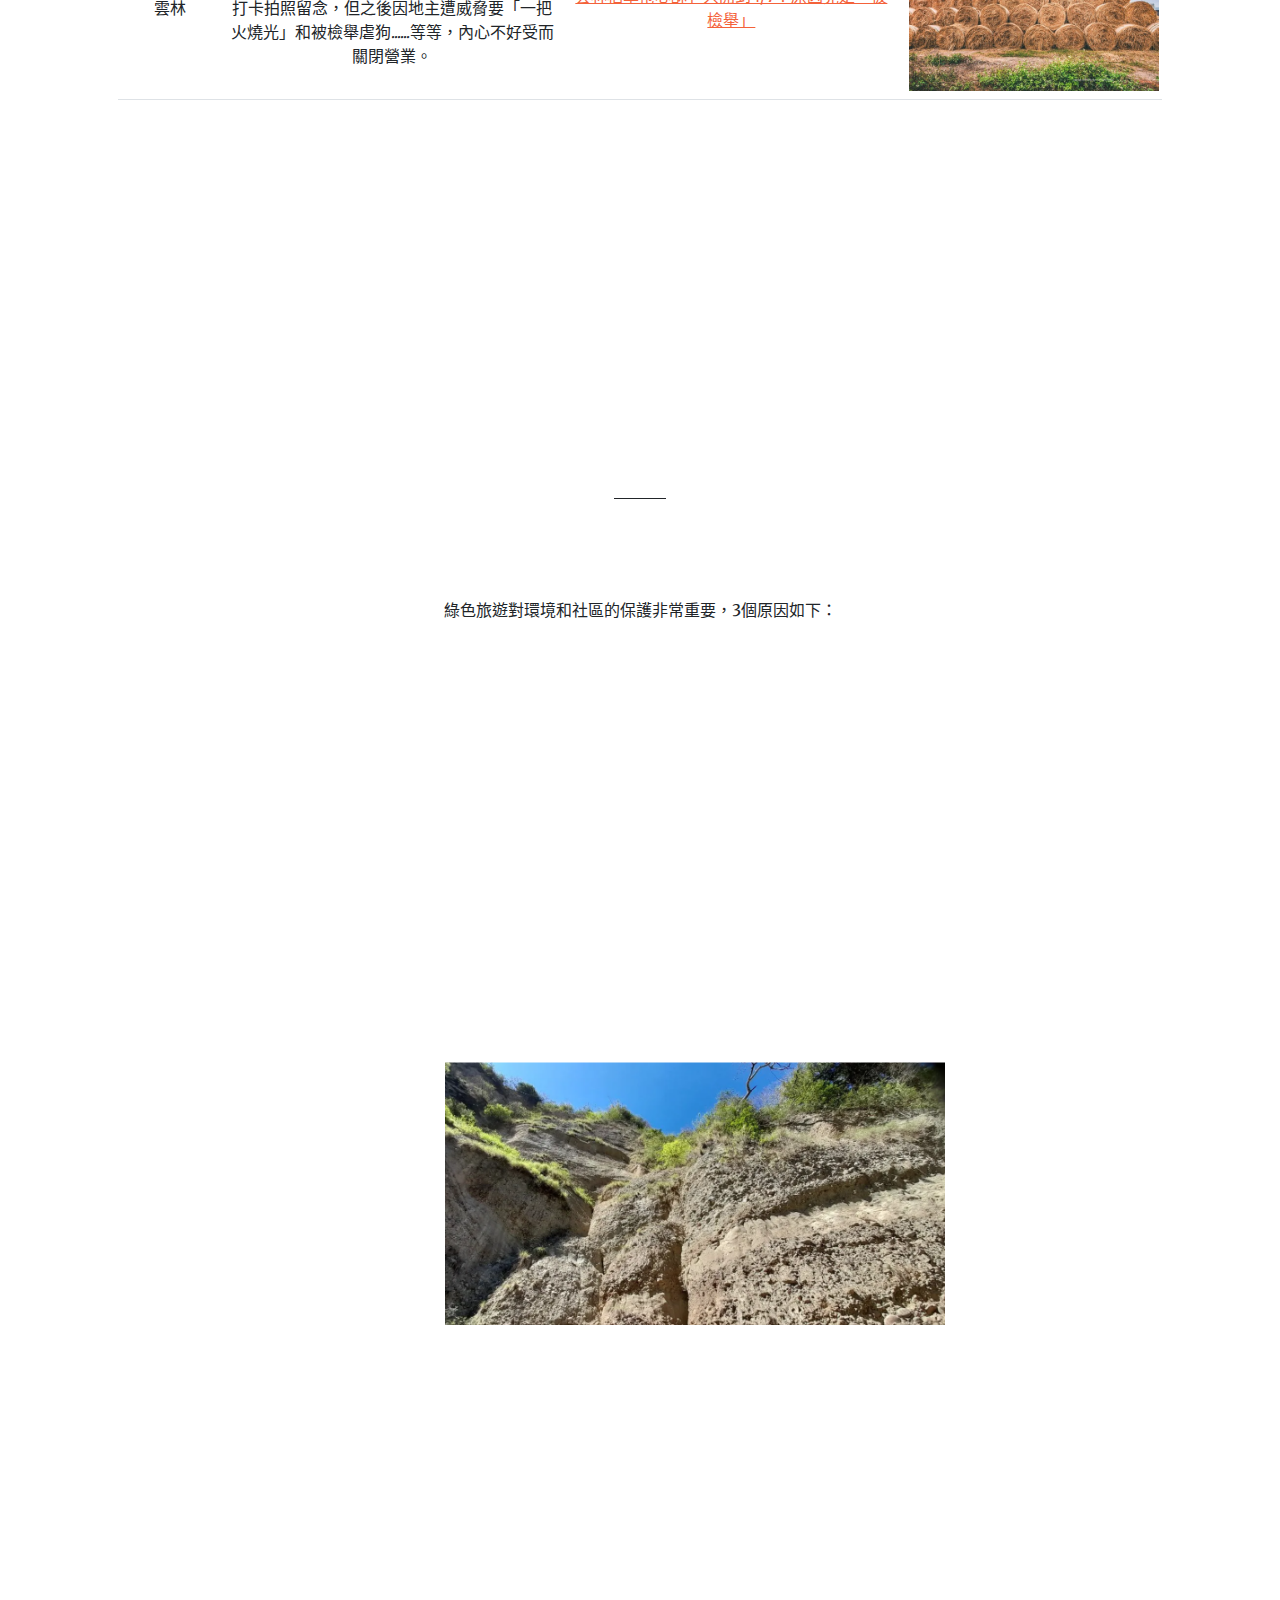
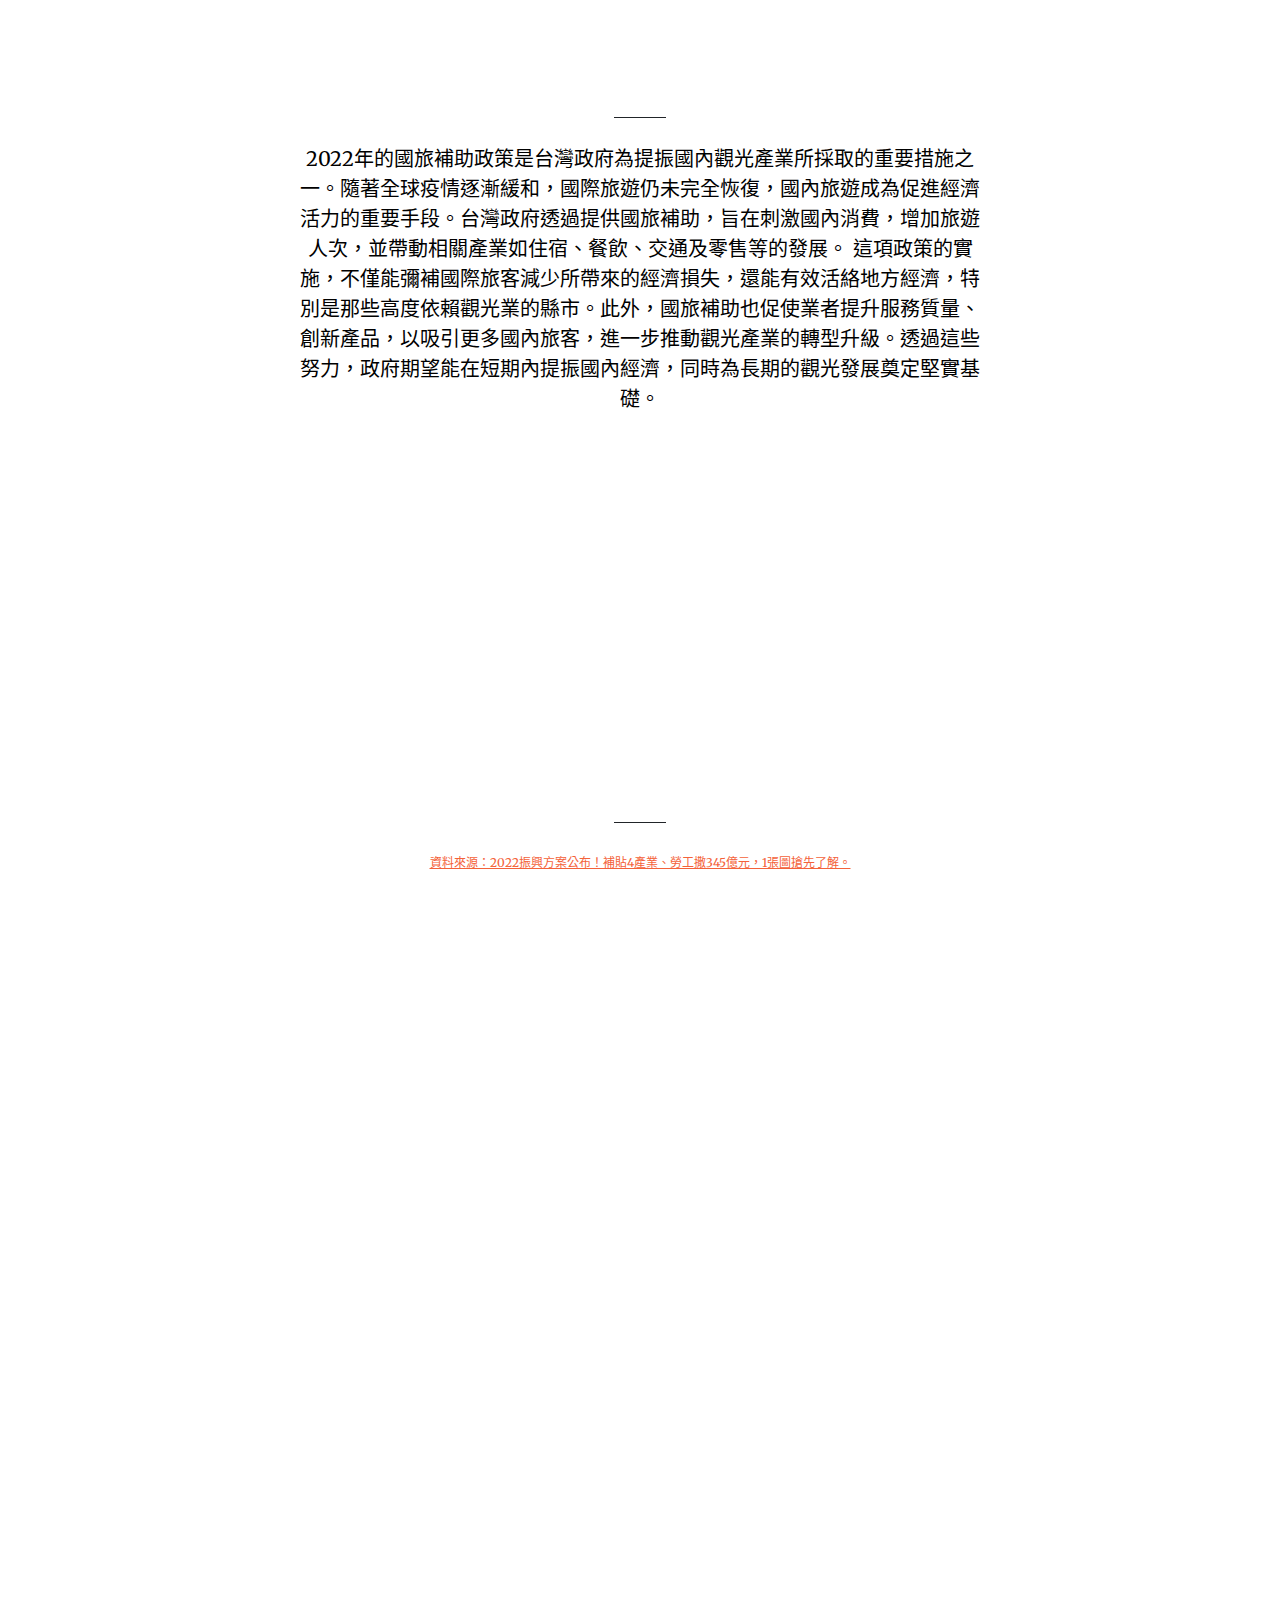
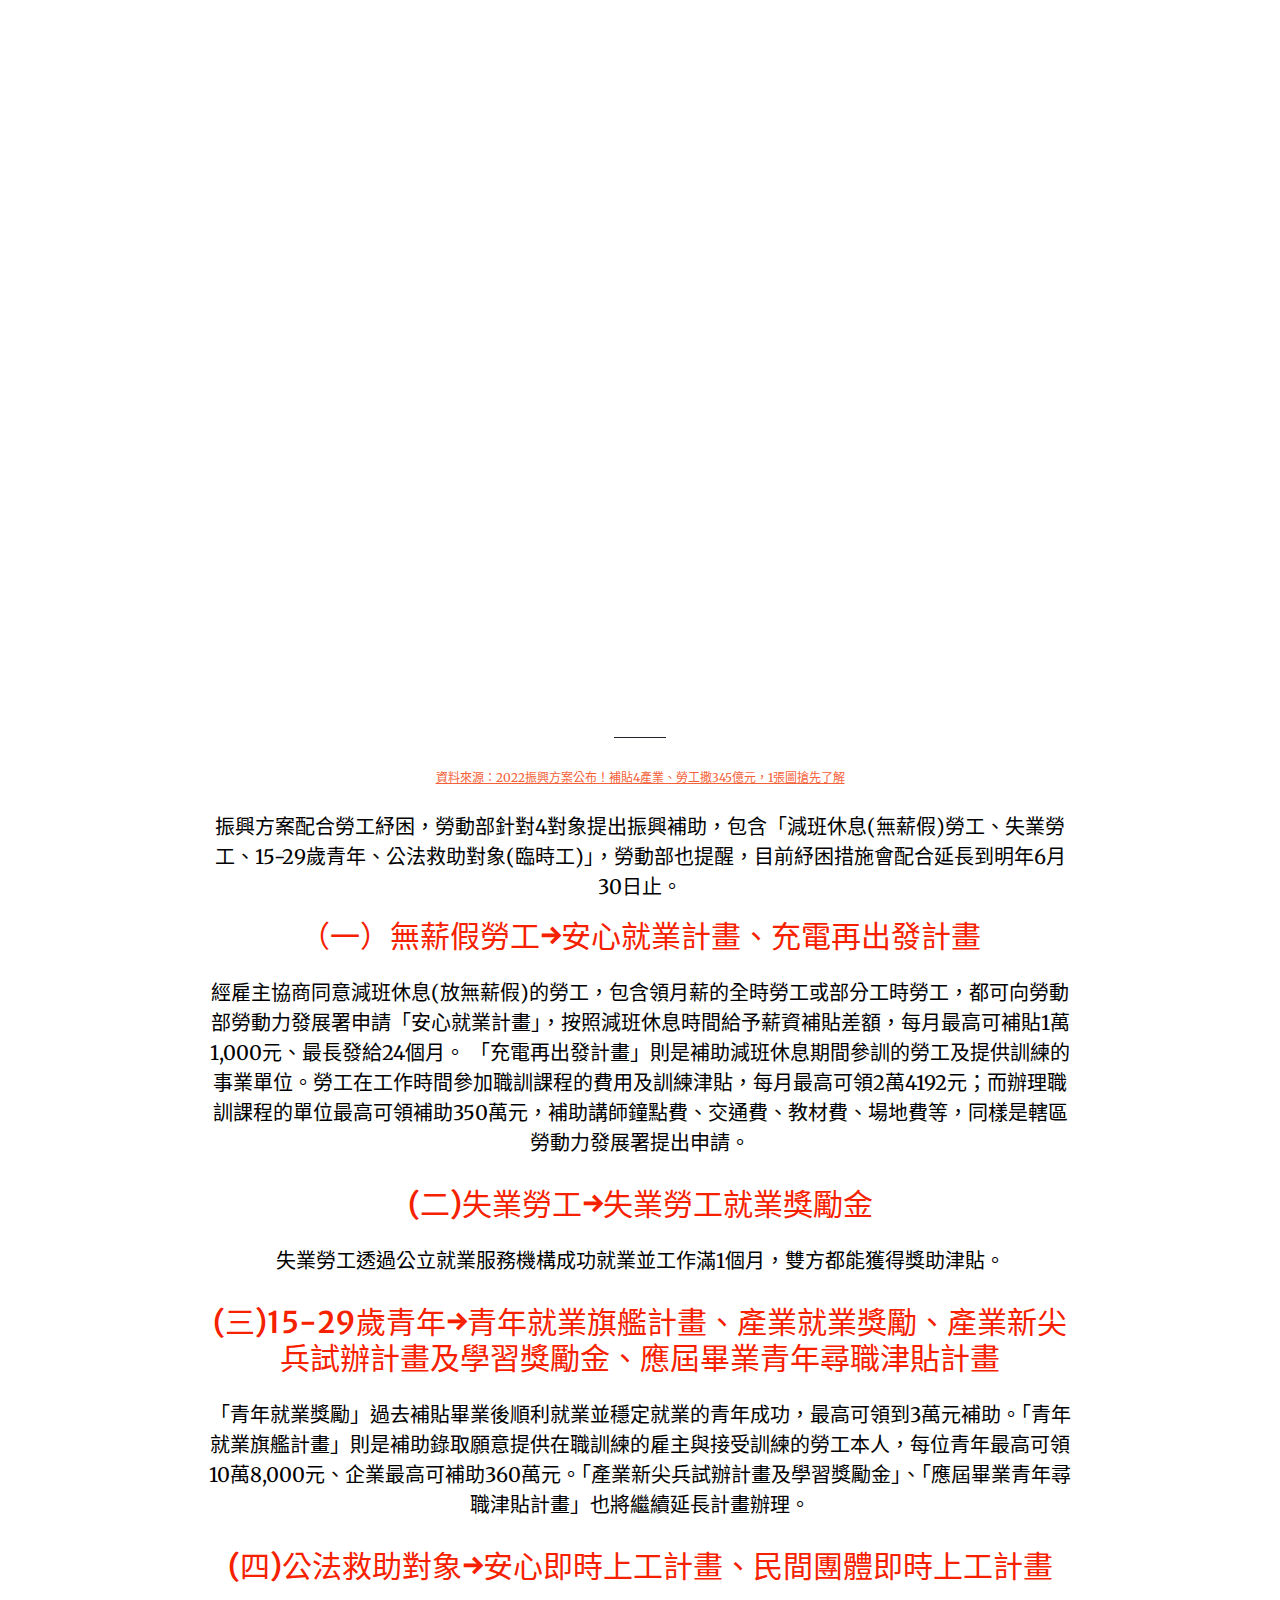
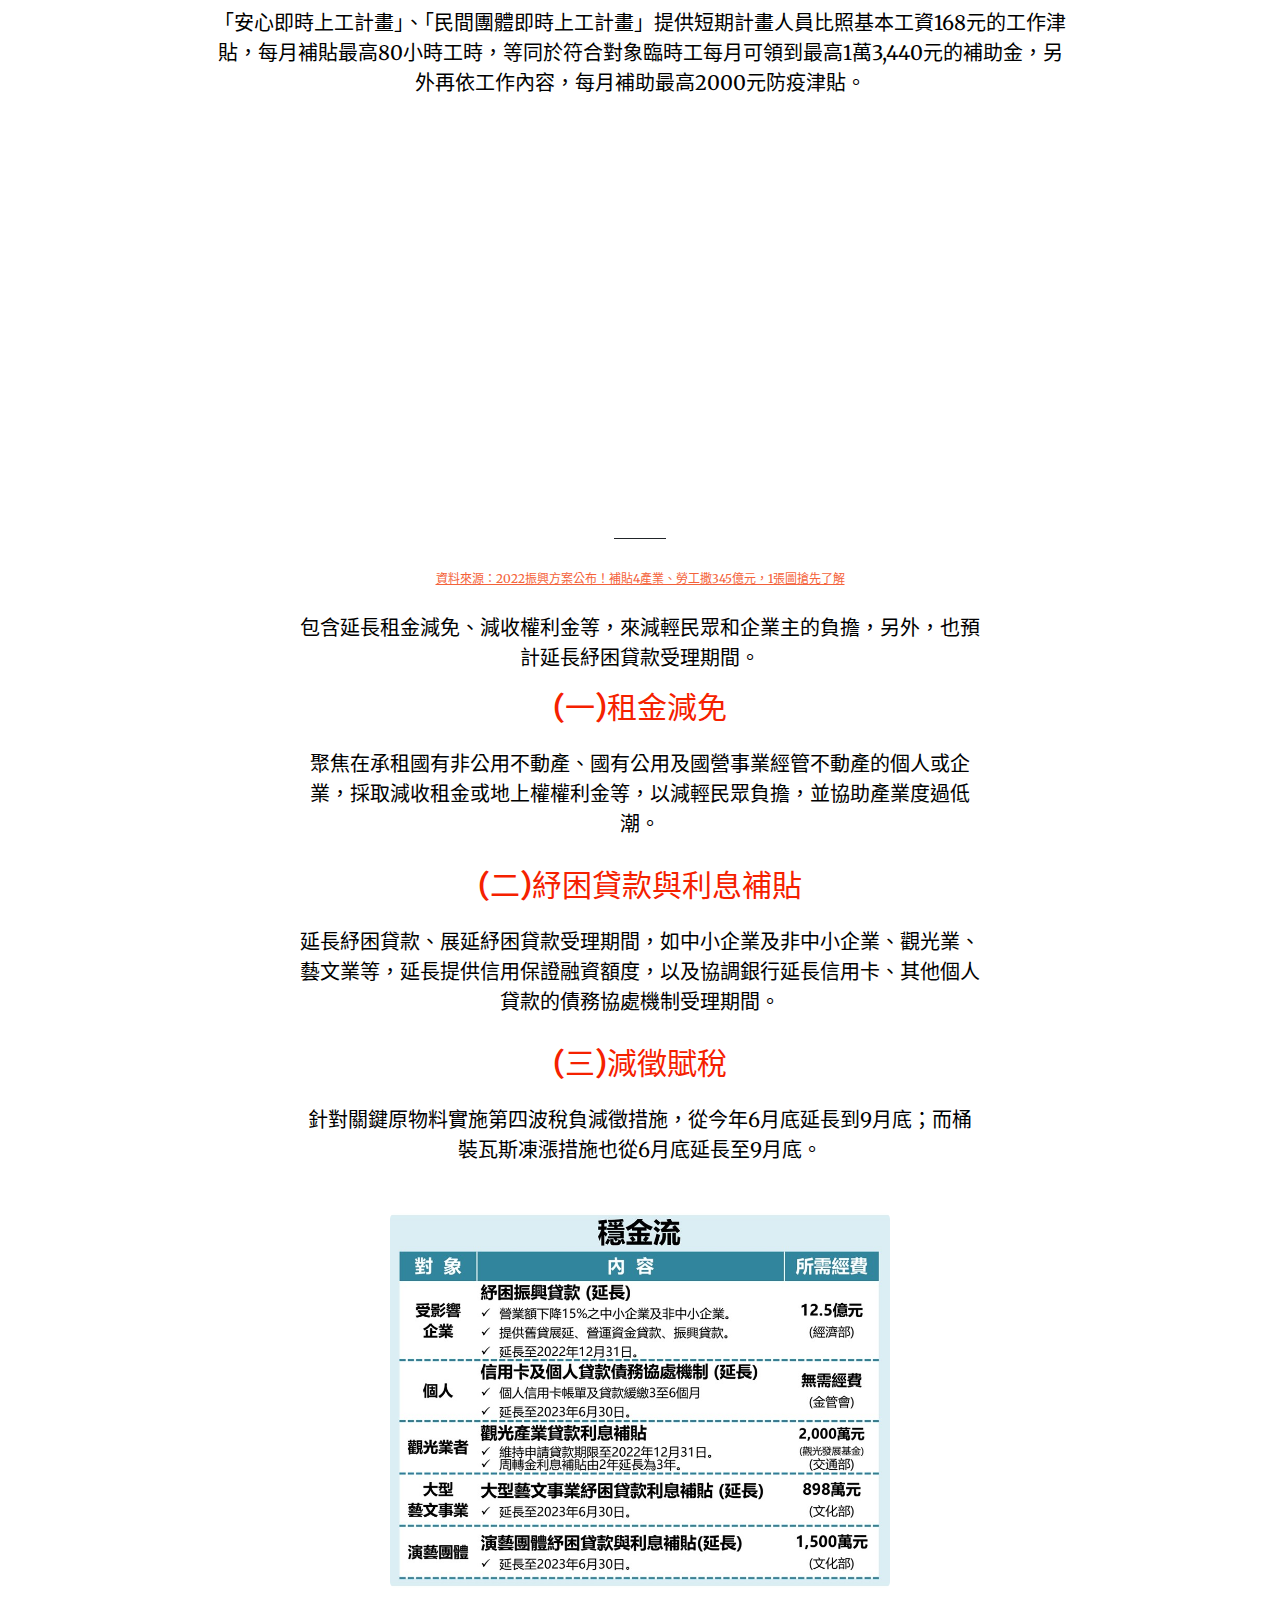
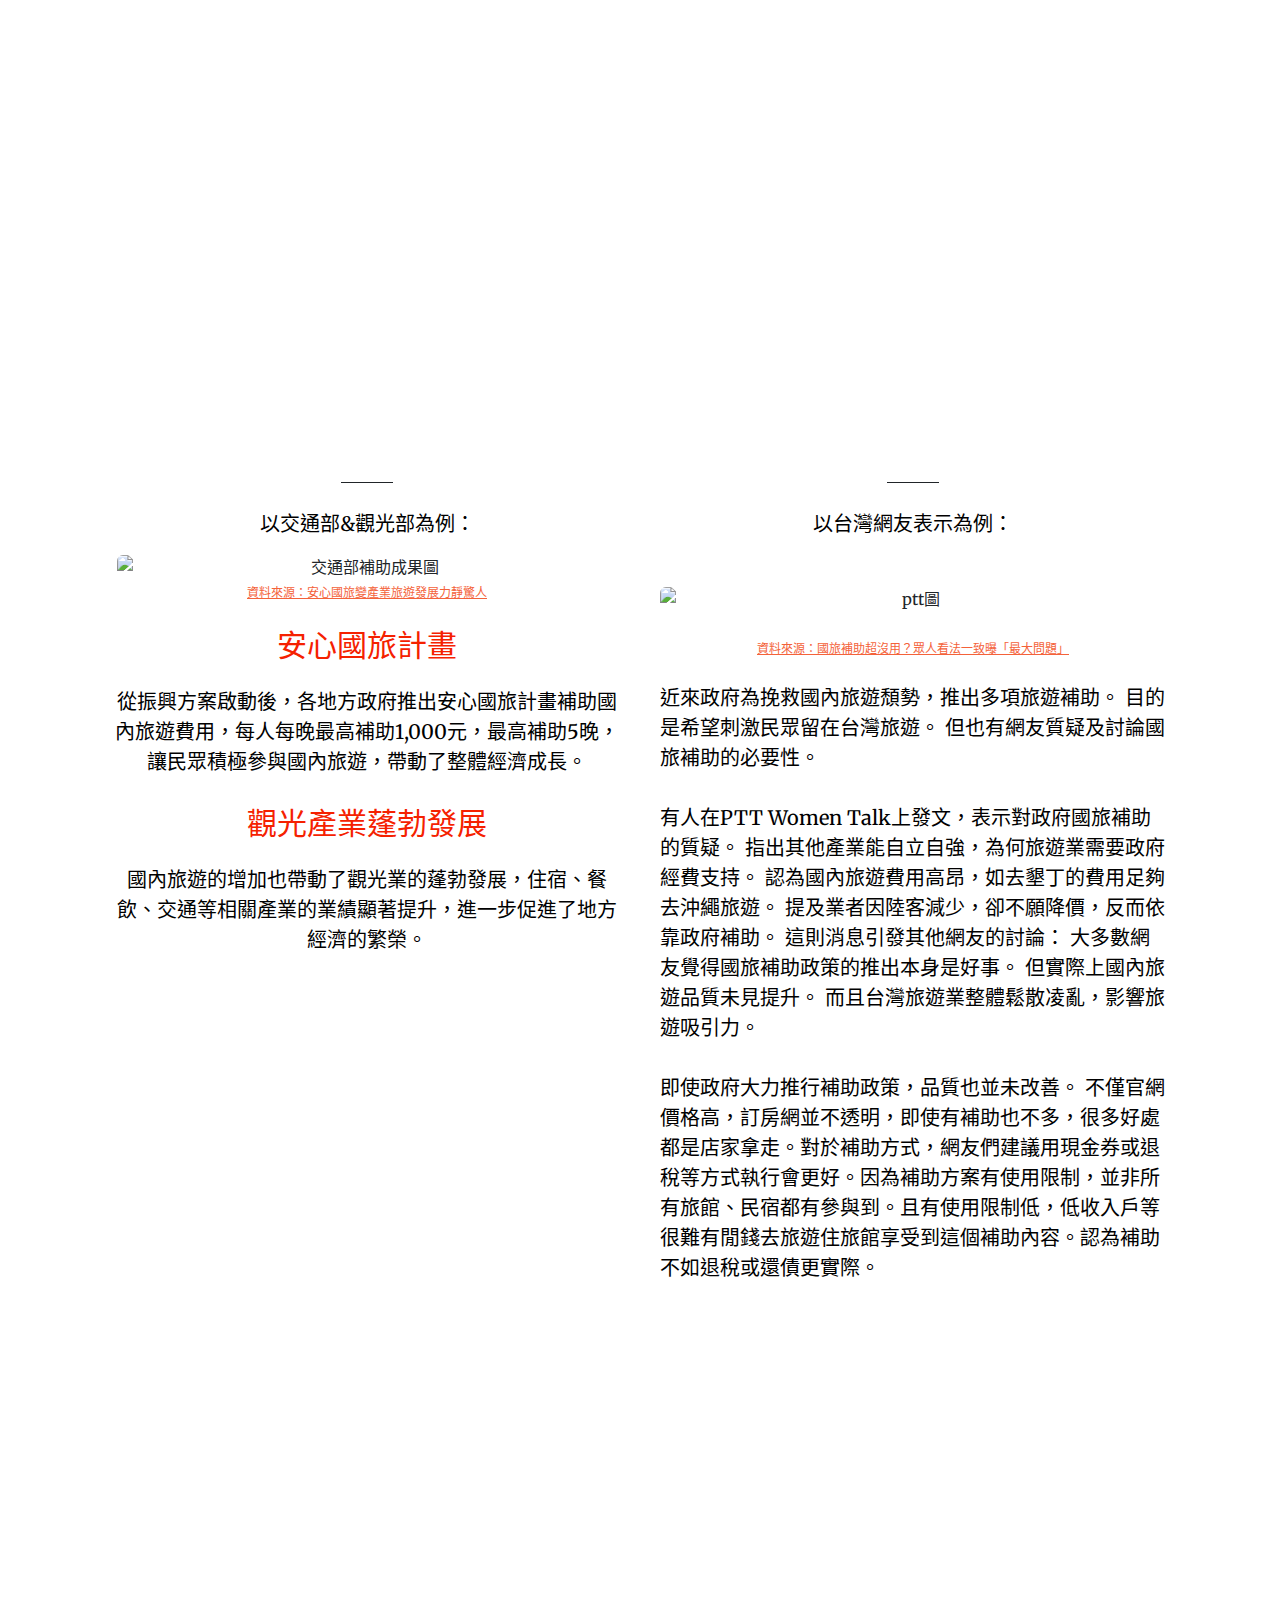
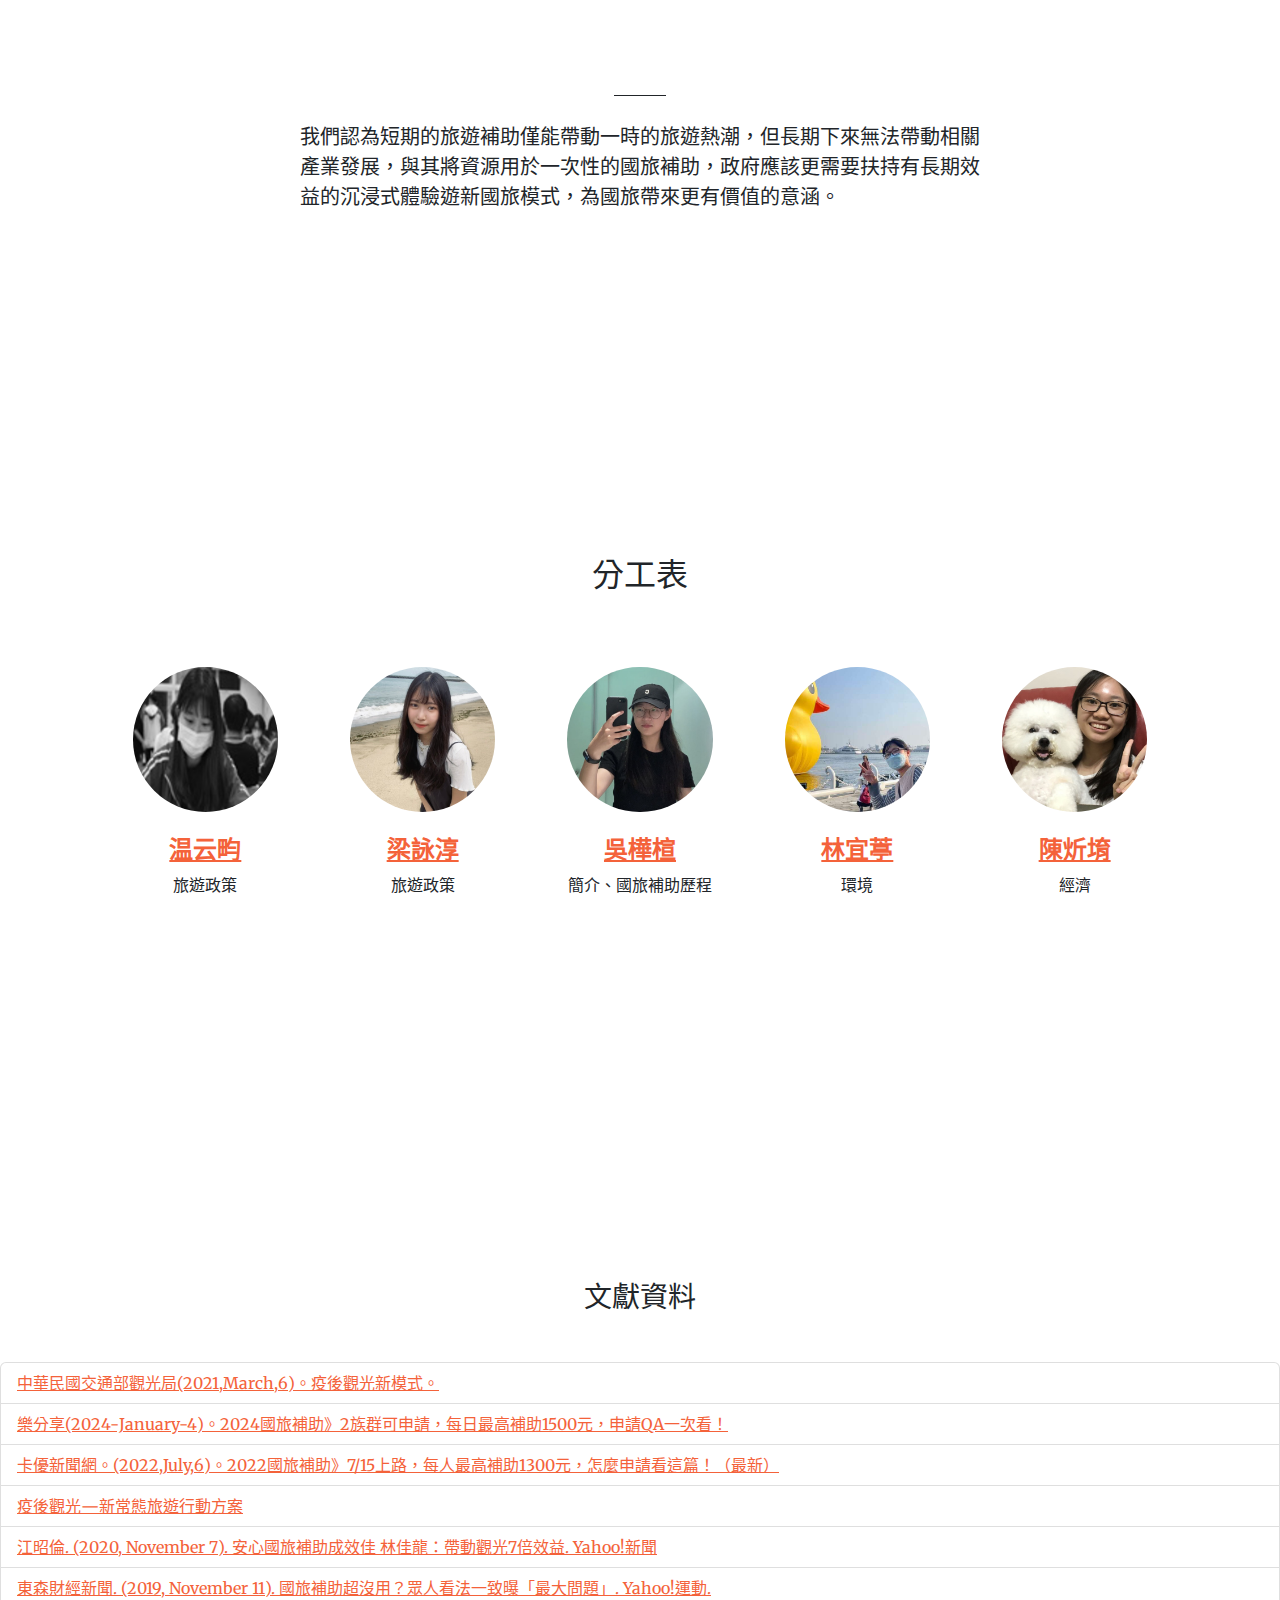
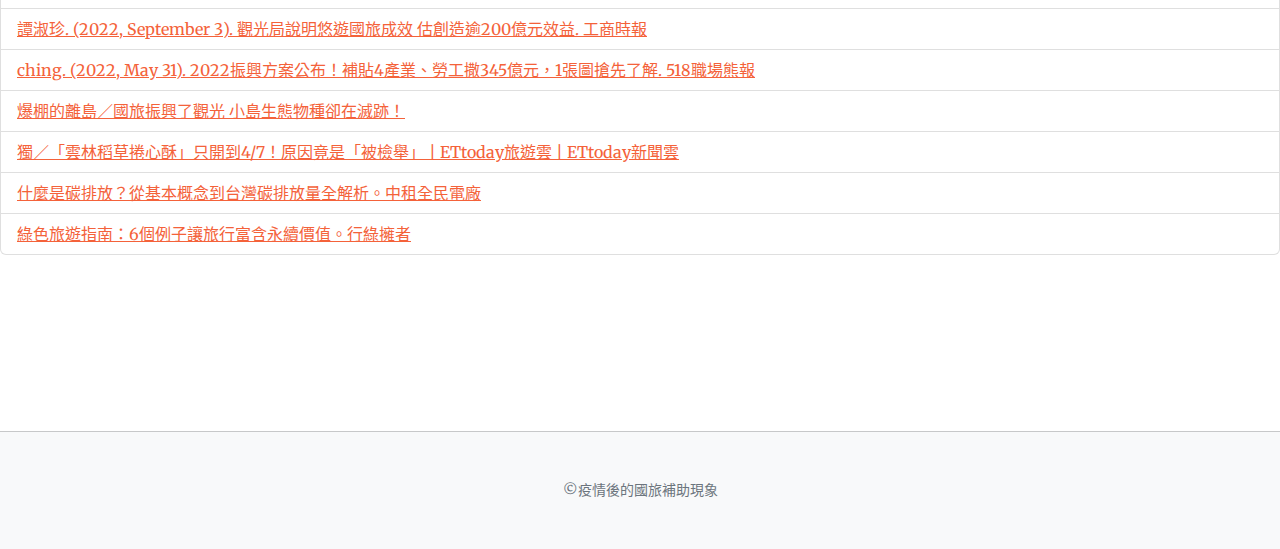
==== commit 2be35c95: "alt" ====
--- a/team/index.html
+++ b/team/index.html
@@ -35,7 +35,7 @@
                 <ul class="navbar-nav ms-auto my-2 my-lg-0">
                     <li class="nav-item"><a class="nav-link" href="#page-top">簡介</a></li>
                     <li class="nav-item"><a class="nav-link" href="#Historical context">國旅補助歷程</a></li>
-                    <li class="nav-item"><a class="nav-link" href="#policy and travel">政策&旅遊</a></li>
+                    <li class="nav-item"><a class="nav-link" href="#policy-and-travel">政策&旅遊</a></li>
                     <li class="nav-item"><a class="nav-link" href="#environment">環境</a></li>
                     <li class="nav-item"><a class="nav-link" href="#economy">經濟</a></li>
                     <li class="nav-item"><a class="nav-link" href="#Conclusion & Division of Work">我們的觀點&分工表</a></li>
@@ -373,7 +373,7 @@
                                 <div class="container px-4 px-lg-5">
                                     <div class="row gx-4 gx-lg-5 justify-content-center">
                                         <div class="col-lg-8 text-center">
-                                            <img src="assets/img/綠色旅遊.png" width="500px" class="sightseeingImg" />
+                                            <img src="assets/img/綠色旅遊.png"  alt="自然風景圖"  width="500px" class="sightseeingImg" />
                                         </div>
                                     </div>
                                 </div>
@@ -426,7 +426,7 @@
                         <div class="col-4"></div>
                         <div class="col-8">
                             <div class="card hign" style="" data-aos="flip-up">
-                                <img src="assets/img/1.jpg" class="card-img-top" alt="Image 1">
+                                <img src="assets/img/1.jpg" class="card-img-top" alt="餐飲、會展產業補助圖">
                                 <div class="card-body">
                                     <p class="card-text">
                                         針對餐飲業紓困補貼，由經濟部提供50％補助，後續經費也增加到36.25億元，預估有5.2萬家餐飲業者受惠。
@@ -441,7 +441,7 @@
                     <div class="row">
                         <div class="col-8">
                             <div class="card hign" data-aos="flip-up">
-                                <img src="assets/img/2.jpg" class="card-img-top" alt="Image 2">
+                                <img src="assets/img/2.jpg" class="card-img-top" alt="機場商業服務設施、航空業者補助圖">
                                 <div class="card-body">
                                     <p class="card-text">
                                         國道及公路客運振興預計投入5億元經費，46家業者受惠。航空業者延長補貼降落費、停留費及土地房屋等費用，補助期間為今年7月至12月，預計投入經費23.64億元，受惠147家。
@@ -457,7 +457,7 @@
                         <div class="col-4"></div>
                         <div class="col-8">
                             <div class="card hign" data-aos="flip-up">
-                                <img src="assets/img/3.jpg" class="card-img-top" alt="Image 3">
+                                <img src="assets/img/3.jpg" class="card-img-top" alt="國際機場及小三通、觀光產業補助圖">
                                 <div class="card-body">
                                     <p class="card-text">
                                         交通部預計花費55億元提供觀光產業補助，提供旅行業者團體旅遊、自由行旅客、觀光遊樂業等獎勵振興措施，原本規劃於9月上路，最新進度為提前於7月15日開跑，期限到12月15日。而國際機場及小三通服務業者營運補助，所需經費約10.52億元。
@@ -472,7 +472,7 @@
                     <div class="row">
                         <div class="col-8">
                             <div class="card hign" data-aos="flip-up">
-                                <img src="assets/img/4.jpg" class="card-img-top" alt="Image 4">
+                                <img src="assets/img/4.jpg" class="card-img-top" alt="國道及公路客運、藝文產業補助圖">
                                 <div class="card-body">
                                     <p class="card-text">
                                         會展類對2022年1月-12月辦理的國際及國內展覽予以補助，預計補助198項國內外展覽，投入2.82億元經費;機場商業服務設施業者，交通部延長補貼房屋、土地租金及權利金，所需經費約26.7億元，補助期間為今年7月至12月;藝文產業則提供演藝術事業營運補助、台北國際書展補貼合計5億元，鼓勵民眾購書來刺激買氣。
@@ -562,7 +562,7 @@
                     <div class="redredss mb-5">
                         針對關鍵原物料實施第四波稅負減徵措施，從今年6月底延長到9月底；而桶裝瓦斯凍漲措施也從6月底延長至9月底。
                     </div>
-                    <img src="assets/img/放減徵賦稅那裡的.jpg" width="500px" class="img-fluid rounded" />
+                    <img src="assets/img/放減徵賦稅那裡的.jpg" alt="減徵賦稅圖"  width="500px" class="img-fluid rounded" />
                 </div>
             </div>
         </div>
@@ -579,7 +579,7 @@
                     <div class="rrr">以交通部&觀光部為例：</div>
                     </p>
                     <div class="redred d-flex justify-content-center">
-                        <img src="assets/img/1604733225529-2c77808d4a3e4be1b9399d3291f1416b-800x800_0.jpg" width="500px"
+                        <img src="assets/img/1604733225529-2c77808d4a3e4be1b9399d3291f1416b-800x800_0.jpg" alt="交通部補助成果圖"   width="500px"
                             class="img-fluid rounded" />
                     </div>
                     <div class="social-icons text-center mb-4"><span class="aaa"><a
@@ -609,7 +609,7 @@
                     <p class="lead mb-5"></p>
                     <div class="redred d-flex justify-content-center">
                         <br /><br />
-                        <img src="assets/img/截圖 2024-06-01 凌晨12.31.59_0.jpg" width="600px" class="rounded" />
+                        <img src="assets/img/截圖 2024-06-01 凌晨12.31.59_0.jpg"  alt="ptt圖"  width="600px" class="rounded" />
                     </div>
                     <div class="social-icons mb-4"><span class="aaa"><a
                         href="https://tw.sports.yahoo.com/news/%E5%9C%8B%E6%97%85%E8%A3%9C%E5%8A%A9%E8%B6%85%E6%B2%92%E7%94%A8-%E7%9C%BE%E4%BA%BA%E7%9C%8B%E6%B3%95-%E8%87%B4%E6%9B%9D-%E6%9C%80%E5%A4%A7%E5%95%8F%E9%A1%8C-015700620.html" target="_blank">資料來源：國旅補助超沒用？眾人看法一致曝「最大問題」</a></span></div>
@@ -691,7 +691,7 @@
                 <div class="col-1"></div>
                 <div class="col-2 mb-5 mb-5 mb-xl-0">
                     <div class="text-center">
-                        <img class="flip-once img-fluid rounded-circle mb-4 px-4 w--100" src="assets/img/wen.jpeg" alt="云畇">
+                        <img class="flip-once img-fluid rounded-circle mb-4 px-4 w--100" src="assets/img/wen.jpeg" alt="云畇個人照">
                         <h4 class="zoom-effect fw-bolder faqfont "><a href="https://yunyunyunyyyyy.github.io/"
                                 target="_blank"><span>温云畇</span></a></h4>
                         <p><span class="faqfont1">旅遊政策</span></p>
@@ -699,7 +699,7 @@
                 </div>
                 <div class="col-2 mb-5 mb-5 mb-xl-0">
                     <div class="text-center">
-                        <img class="flip-once img-fluid rounded-circle mb-4 px-4 w--100" src="assets/img/emma.jpeg" alt="詠淳">
+                        <img class="flip-once img-fluid rounded-circle mb-4 px-4 w--100" src="assets/img/emma.jpeg" alt="詠淳個人照">
                         <h4 class="zoom-effect fw-bolder faqfont"><a href="https://chuuuuuun.github.io/"
                                 target="_blank"><span>梁詠淳</span></a></h4>
                         <p><span class="faqfont1">旅遊政策</span></p>
@@ -707,7 +707,7 @@
                 </div>
                 <div class="col-2 mb-5 mb-5 mb-xl-0">
                     <div class="text-center">
-                        <img class="flip-once img-fluid rounded-circle mb-4 px-4 w--100" src="assets/img/profile2.jpg" alt="樺楦">
+                        <img class="flip-once img-fluid rounded-circle mb-4 px-4 w--100" src="assets/img/profile2.jpg" alt="樺楦個人照">
                         <h4 class="zoom-effect fw-bolder faqfont"><a href="https://katiewuhua.github.io/"
                                 target="_blank"><span>吳樺楦</span></a></h4>
                         <p><span class="faqfont1">簡介、國旅補助歷程</span></p>
@@ -715,7 +715,7 @@
                 </div>
                 <div class="col-2 mb-5 mb-5 mb-xl-0">
                     <div class="text-center">
-                        <img class="flip-once img-fluid rounded-circle mb-4 px-4 w--100" src="assets/img/ting.jpeg" alt="宜葶">
+                        <img class="flip-once img-fluid rounded-circle mb-4 px-4 w--100" src="assets/img/ting.jpeg" alt="宜葶個人照">
                         <h4 class="zoom-effect fw-bolder faqfont"><a href="https://lionpog.github.io/"
                                 target="_blank"><span>林宜葶</span></a></h4>
                         <p><span class="faqfont1">環境</span></p>
@@ -723,14 +723,14 @@
                 </div>
                 <div class="col-2 mb-5 mb-5 mb-xl-0">
                     <div class="text-center">
-                        <img class="flip-once img-fluid rounded-circle mb-4 px-4 w--100" src="assets/img/angel.jpeg" alt="炘堉">
+                        <img class="flip-once img-fluid rounded-circle mb-4 px-4 w--100" src="assets/img/angel.jpeg" alt="炘堉個人照">
                         <h4 class="zoom-effect fw-bolder faqfont"><a href="https://mochi1126.github.io/"
                                 target="_blank"><span>陳炘堉</span></a></h4>
                         <p><span class="faqfont1">經濟</span></p>
                     </div>
                 </div>
                 <div class="col-1"></div>
-            </！div>
+            </div>
         </div>
     </section>
     <br />
